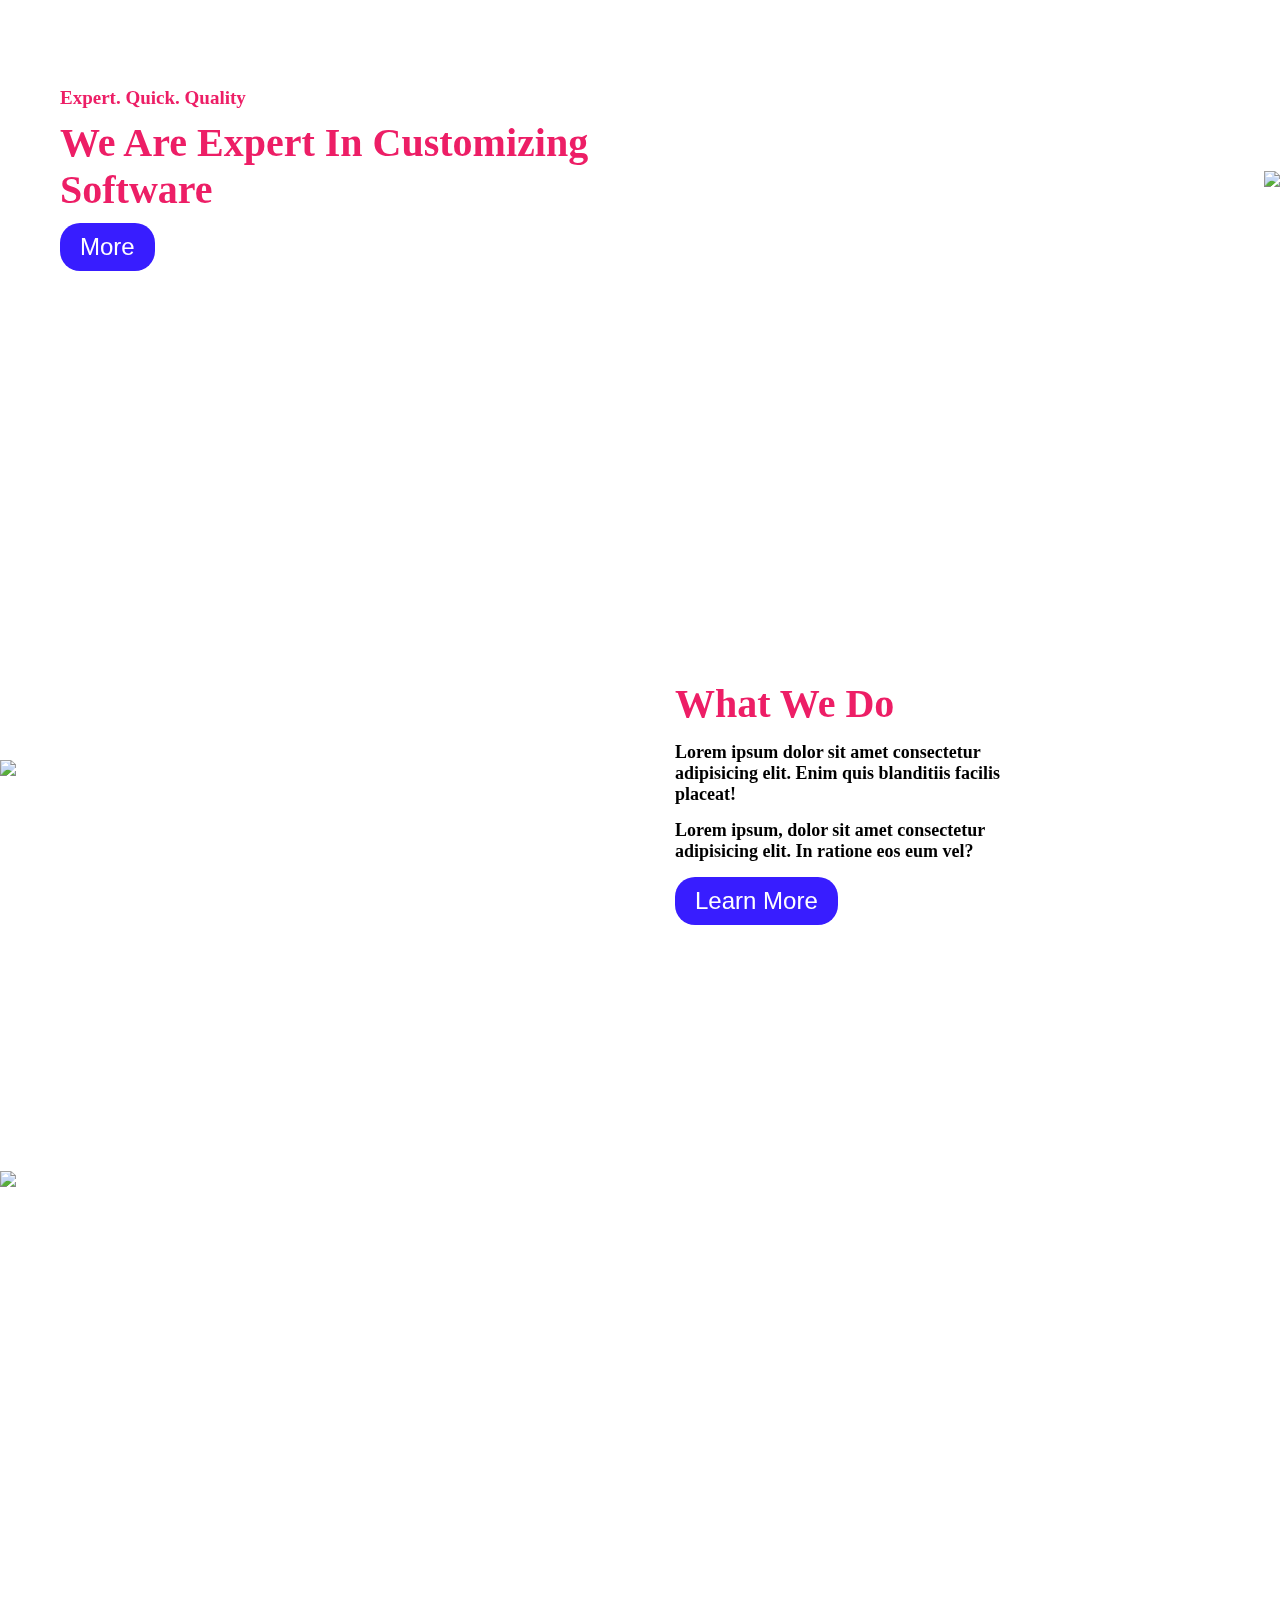
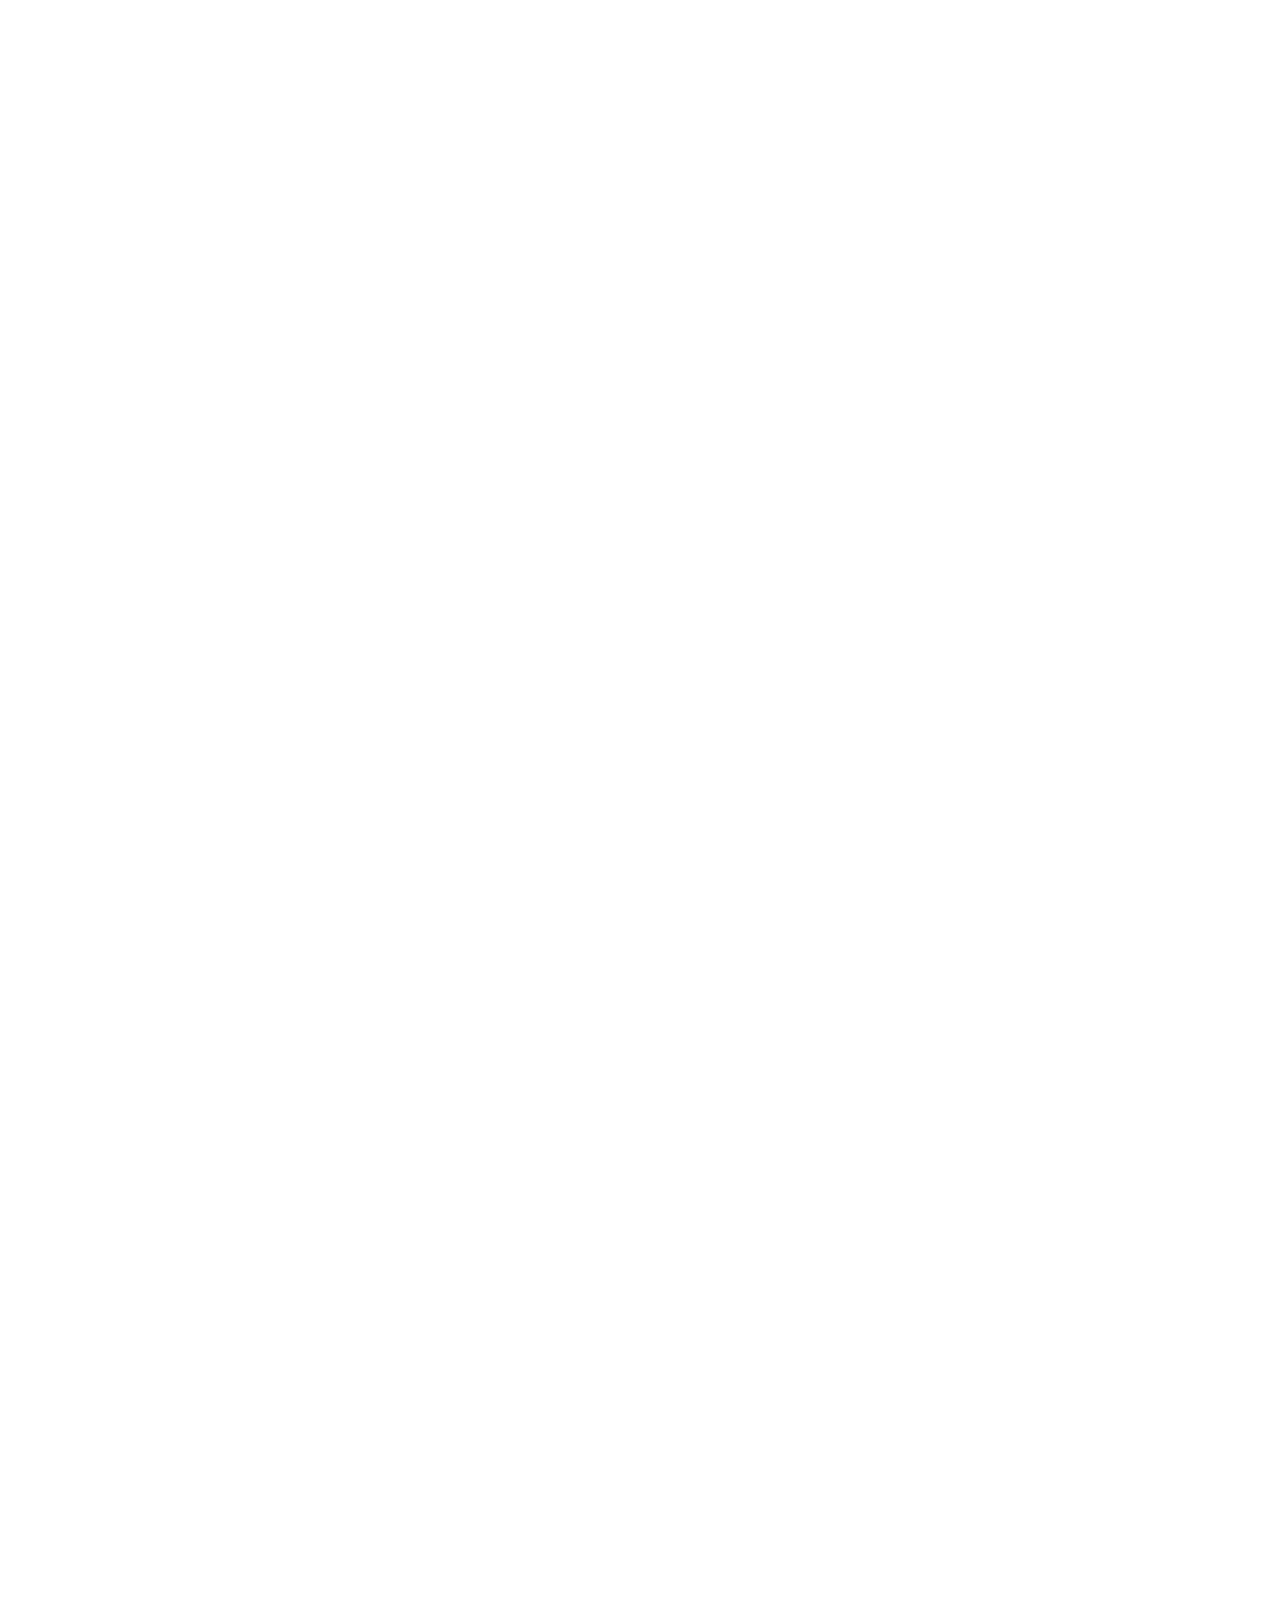
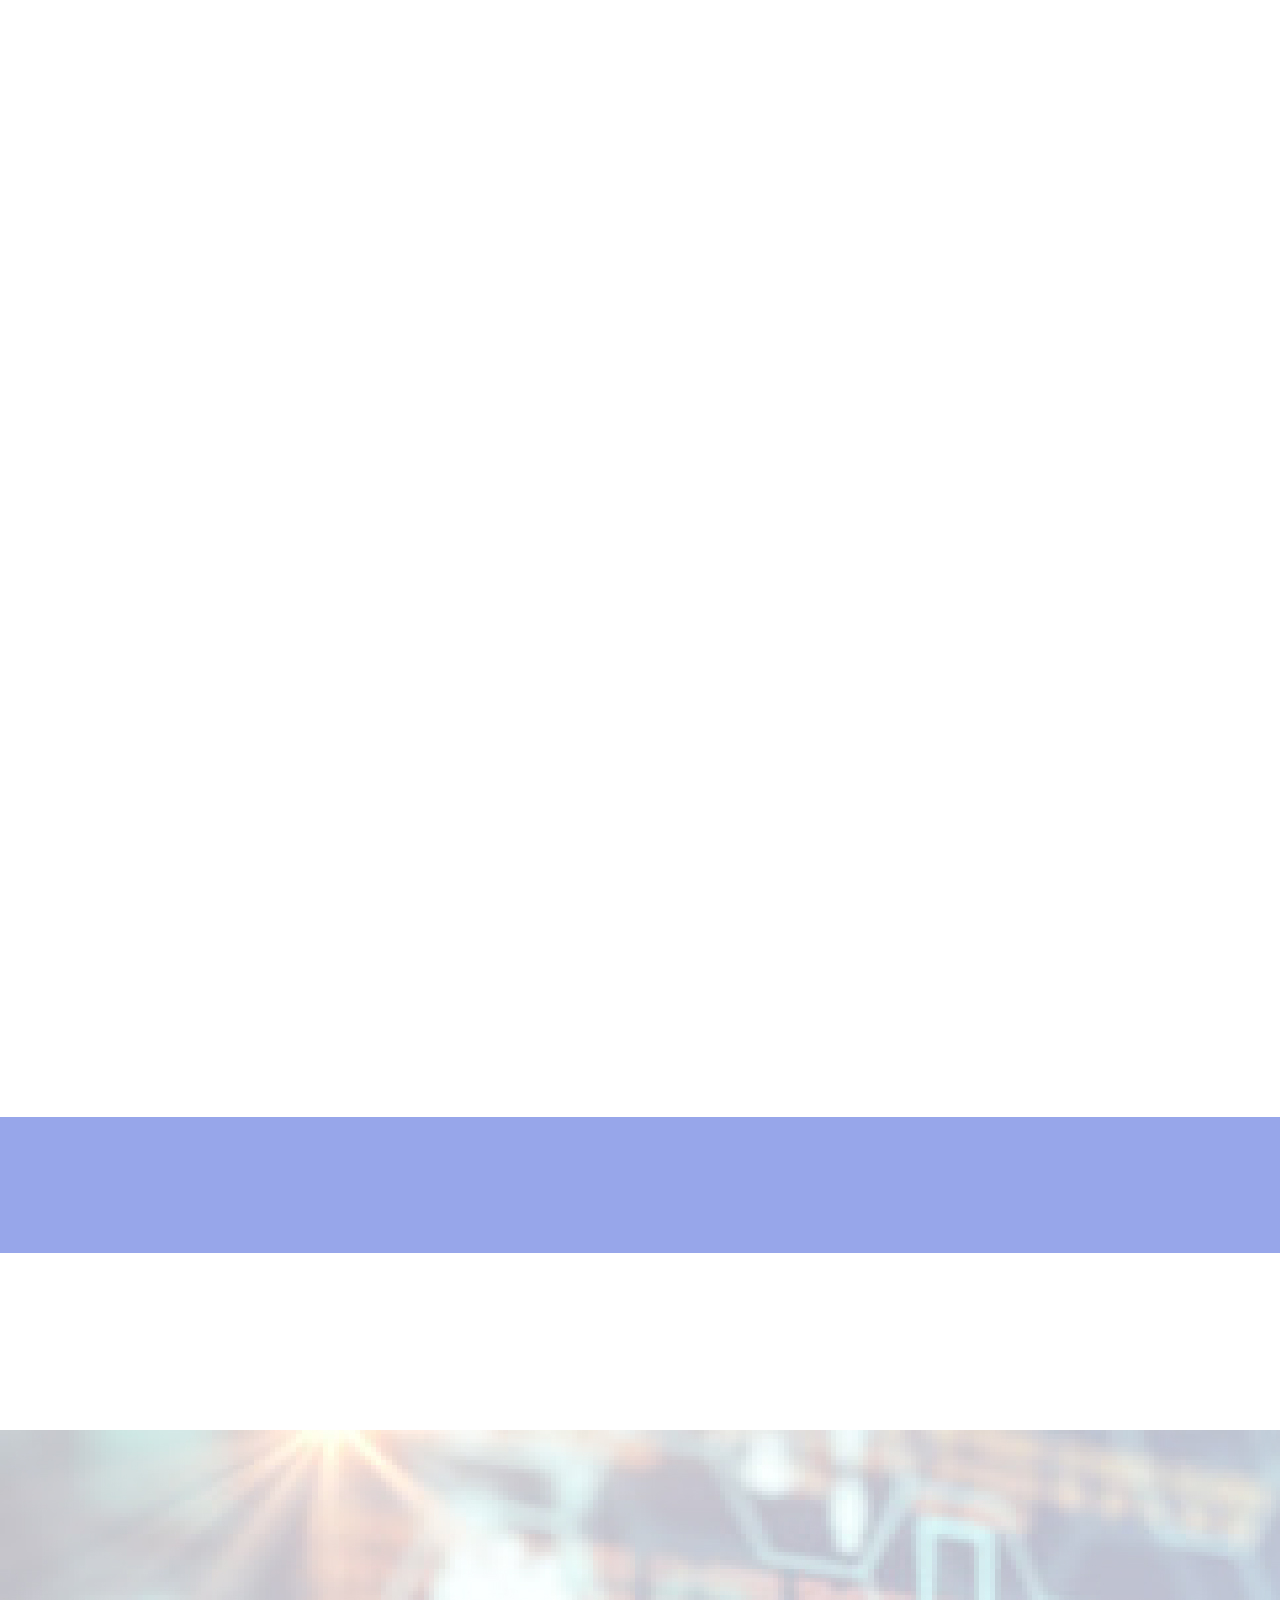
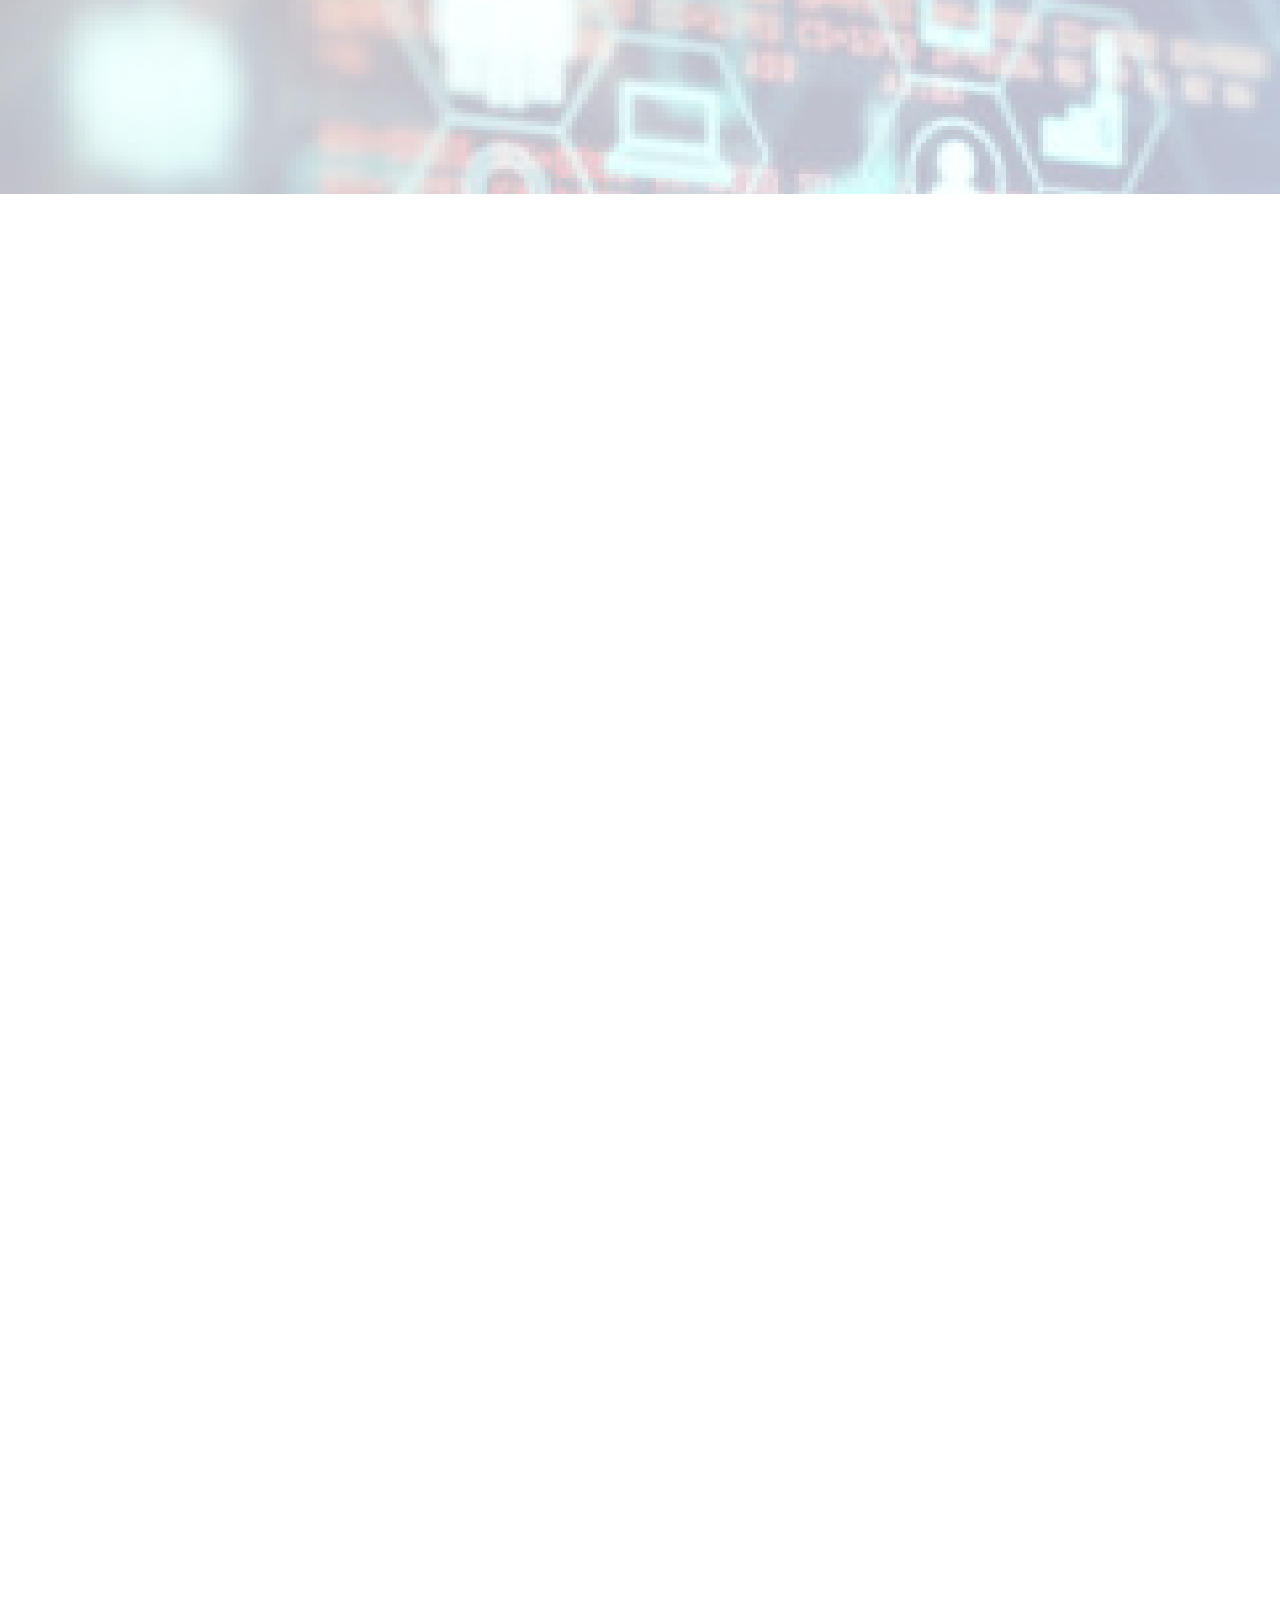
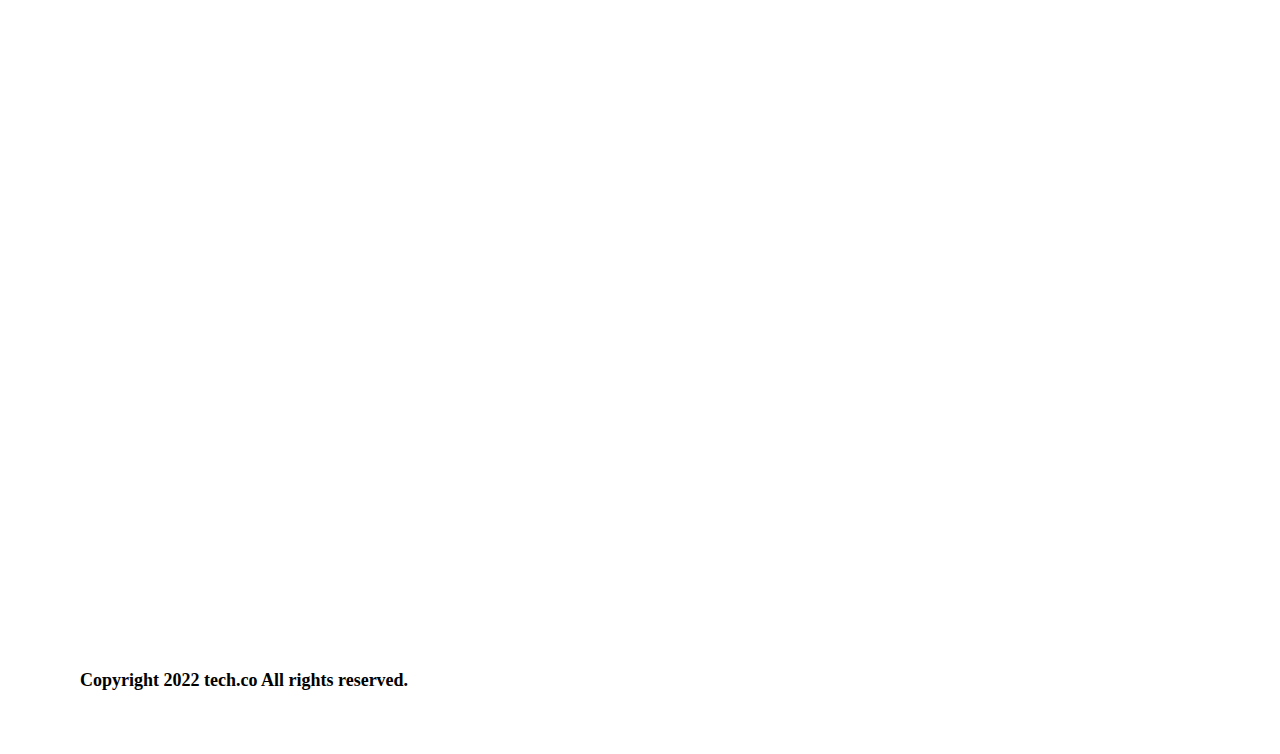
==== index.html @ 57401276 "new commit" ====
<!DOCTYPE html>
<html lang="en">
<head>
    <meta charset="UTF-8">
    <meta http-equiv="X-UA-Compatible" content="IE=edge">
    <meta name="viewport" content="width=device-width, initial-scale=1.0">
    <title>Home</title>
    <script src="https://kit.fontawesome.com/9cfa251def.js" crossorigin="anonymous"></script>
    <link rel="stylesheet" href="https://unpkg.com/aos@next/dist/aos.css" />
    <script src="asset/script.js"></script>
    <link rel="stylesheet" href="asset/style.css">
</head>
<body>
    <main>
        <div class="banner">
            <nav>
                <div class="nav-bar" onclick="openNav()">
                    <i class="fa-solid fa-bars"></i>
                </div>
                <div class="logo" data-aos="fade-right">
                    Tech.co
                </div>
                <ul data-aos="fade-left">
                    <li class="hvr-shutter-in-horizontal "><a href="#">About</a></li>
                    <li class="hvr-shutter-in-horizontal "><a href="#">Services</a></li>
                    <li class="hvr-shutter-in-horizontal "><a href="#">Portfolio</a></li>
                    <li class="hvr-shutter-in-horizontal "><a href="#">Members</a></li>
                    <li class="hvr-shutter-in-horizontal "><a href="#">Resources</a></li>
                    <li class="hvr-shutter-in-horizontal "><a href="#">Carrier</a></li>
                    <li class="hvr-shutter-in-horizontal "><a href="#">Get connected</a></li>
                </ul>

                <div id="myNav" class="overlay">
                    <a href="javascript:void(0)" class="closebtn" onclick="closeNav()">&times;</a>
                    <div class="overlay-content">
                      <a href="#">About</a>
                      <a href="#">Services</a>
                      <a href="#">Portfolio</a>
                      <a href="#">Members</a>
                      <a href="#">Resources</a>
                      <a href="#">Carrier</a>
                      <a href="#">Get Connected</a>
                    </div>
                  </div>
            </nav>
            <div class="banner-content-container">
                <div class="banner-content" data-aos="fade-right">
                    <div class="banner-title">
                        Expert. Quick. Quality
                    </div>
                    <div class="b-head">
                        We Are Expert In Customizing Software
                    </div>
                    <div class="more-btn">
                        <a href="#">
                            <button>
                                More
                            </button>
                        </a>
                    </div>
                </div>
                <div class="banner-img">
                    <img src="asset/photofile/pc@3x.png">
                </div>
            </div>
        </div>
    </main>
    <section>
        <div class="what-container">
            <div class="dot">
                <img src="asset/photofile/dot@3x.png" >
            </div>
            <div class="what-content-container">
                <div class="what-img">
                    <img src="./asset/photofile/what-sec-illust@3x.png" data-aos="fade-right">
                </div>
                <div class="what-content" data-aos="fade-left">
                    <h2>What We Do</h2>
                    <p>Lorem ipsum dolor sit amet consectetur adipisicing elit. Enim quis blanditiis facilis placeat!</p>
                    <p>Lorem ipsum, dolor sit amet consectetur adipisicing elit. In ratione eos eum vel?</p>
                    <div class="more-btn">
                        <button>
                            Learn More
                        </button>
                    </div>
                </div>
            </div>
        </div>
    </section>
    <div class="project-ex" data-aos="fade-up">
        Project execution by experienced <span>product builders.</span>
    </div>

    <div class="service-container">
        <div class="blue-de">
            <img src="asset/photofile/service-cover@3x.png">
        </div>
       <div class="service-flexbox">
        <div class="service-content" data-aos="fade-left">
            <div class="ser-head">
                STAFF AGUMENTAION
            </div>
            <P>Lorem ipsum dolor, sit amet consectetur adipisicing elit. Ullam in iste modi repudiandae!
            </P>
            <P>Lorem ipsum dolor sit amet consectetur adipisicing elit. Neque repellendus numquam, quis officia amet sed.
            </P>
            <p>Lorem ipsum dolor sit, amet consectetur adipisicing elit. Voluptatibus tempora enim voluptas earum, dolores accusamus.</p>
            <div class="more-btn service-btn">
                <button>More</button>
            </div>
        </div>
       </div>
       <div class="service-flexbox service-flexstart">
        <div class="service-content" data-aos="fade-right">
            <div class="ser-head">
                MOBILE APP DEVELOPMENT
            </div>
            <P>Lorem ipsum dolor, sit amet consectetur adipisicing elit. Ullam in iste modi repudiandae!
            </P>
            <P>Lorem ipsum dolor sit amet consectetur adipisicing elit. Neque repellendus numquam, quis officia amet sed.
            </P>
            <p>Lorem ipsum dolor sit, amet consectetur adipisicing elit. Voluptatibus tempora enim voluptas earum, dolores accusamus.</p>
            <div class="more-btn service-btn">
                <button>More</button>
            </div>
        </div>
       </div>
       <div class="service-flexbox service-3">
        <div class="service-content" data-aos="fade-left">
            <div class="ser-head">
                WEB DEVELOPMENT
            </div>
            <P>Lorem ipsum dolor, sit amet consectetur adipisicing elit. Ullam in iste modi repudiandae!
            </P>
            <P>Lorem ipsum dolor sit amet consectetur adipisicing elit. Neque repellendus numquam, quis officia amet sed.
            </P>
            <p>Lorem ipsum dolor sit, amet consectetur adipisicing elit. Voluptatibus tempora enim voluptas earum, dolores accusamus.</p>
            <div class="more-btn service-btn">
                <button>More</button>
            </div>
        </div>
       </div>
       <div class="service-flexbox service-flexstart">
        <div class="service-content" data-aos="fade-right">
            <div class="ser-head">
                CUSTOM DEVELOPMENT
            </div>
            <P>Lorem ipsum dolor, sit amet consectetur adipisicing elit. Ullam in iste modi repudiandae!
            </P>
            <P>Lorem ipsum dolor sit amet consectetur adipisicing elit. Neque repellendus numquam, quis officia amet sed.
            </P>
            <p>Lorem ipsum dolor sit, amet consectetur adipisicing elit. Voluptatibus tempora enim voluptas earum, dolores accusamus.</p>
            <div class="more-btn service-btn">
                <button>More</button>
            </div>
        </div>
       </div>
       <div class="service-flexbox service-5">
        <div class="service-content" data-aos="fade-left">
            <div class="ser-head">
                BLOCKCHAIN/NFT DEVELOPMENT
            </div>
            <P>Lorem ipsum dolor, sit amet consectetur adipisicing elit. Ullam in iste modi repudiandae!
            </P>
            <P>Lorem ipsum dolor sit amet consectetur adipisicing elit. Neque repellendus numquam, quis officia amet sed.
            </P>
            <p>Lorem ipsum dolor sit, amet consectetur adipisicing elit. Voluptatibus tempora enim voluptas earum, dolores accusamus.</p>
            <div class="more-btn service-btn">
                <button>More</button>
            </div>
        </div>
       </div>
    </div>

    <div class="digital-sec-container">
        <div class="digital-header" data-aos="fade-up">
            We create digital soultions that are <span>seen & heard</span>
        </div>
        <div class="achievment">
            <div class="achie-txt" data-aos="fade-right">
                <span>100+</span> HAPPY CLIENTS
            </div>
            <div class="achie-txt" data-aos="fade-up">
                <span>300+</span> PROJECTS COMPLETED
            </div>
            <div class="achie-txt" data-aos="fade-left">
                <span>6+</span> YEARS OF MEETING CLIENT'S NEEDS
            </div>
        </div>
        <div class="company-logo" data-aos="fade-up">
            <div class="c-logo logo1">
                <img src="asset/photofile/logo1.svg" alt="">
            </div>
            <div class="c-logo logo-2">
                <img src="asset/photofile/logo2.svg" alt="">
            </div>
            <div class="c-logo logo3">
                <img src="asset/photofile/logo3.svg" alt="">
            </div>
        </div>
    </div>
    <div class="about-container">
        <div class="about-content" data-aos="fade-right">
            <h2>About</h2>
            <p>Lorem ipsum dolor sit amet consectetur adipisicing elit. Odio sapiente fugiat aspernatur corporis exercitationem rerum suscipit, magnam perferendis culpa laudantium?
            </p>
            <p>Lorem ipsum dolor sit amet consectetur adipisicing elit. A exercitationem repellat sapiente reiciendis velit et cupiditate ab sint consequuntur esse?
            </p>
            <div class="more-btn">
                <a href="#">
                    <button>More</button>
                </a>
            </div>
        </div>
        <div class="about-img">
            <img src="asset/photofile/about-illustration@3x.png" data-aos="fade-left">
        </div>
    </div>
    <div class="connect-container">
        <div class="connect-form" data-aos="zoom-out-left">
            <div class="connect-head">
                Connect With Us
            </div>
            <div class="connect-input-ctrl">
                <div class="flex-input input-ctrl">
                    <input type="text" placeholder="First Name">
                    <input type="text" placeholder="Last Name">
                </div>
                <div class="flex-input input-ctrl">
                    <input type="text" placeholder="Address">
                    <input type="number" placeholder="Phone" >
                </div>
                <div class="email input-ctrl">
                    <input type="text" placeholder="Email">
                </div>
                <div class="input-ctrl">
                    <textarea  rows="10" placeholder="Message"></textarea>
                </div>
                <div class="terms-box">
                    <input type="checkbox"> <p>I accept <span>Terms of use</span></p>
                </div>
                <div class="send-btn">
                    <a href="#">
                        <button>Send Message</button>
                    </a>
                </div>
            </div>
        </div>
    </div>

    <div class="contact-container">
        <div class="contact-card-container">
            <div class="contact-card" data-aos="fade-right">
                <div class="contact-icon">
                    <img src="asset/photofile/location.png" >
                </div>
                <div class="contact-info">
                    <li>USA Office</li>
                    <li>127,Double street Dublin</li>
                    <li>United Kingdom</li>
                </div>
            </div>
            <div class="contact-card" data-aos="fade-up">
                <div class="contact-icon">
                    <img src="asset/photofile/telephone.png" >
                </div>
                <div class="contact-info">
                    <li>Telephone</li>
                    <li>P: (123) 555 8888</li>
                    <li>P: (123) 555 8888</li>
                </div>
            </div>
            <div class="contact-card" data-aos="fade-left">
                <div class="contact-icon">
                    <img src="asset/photofile/mail.png" >
                </div>
                <div class="contact-info">
                    <li>Mail Us</li>
                    <li>E:support@test.com</li>
                    <li>E:info@test.com</li>
                </div>
            </div>
        </div>
    </div>

    <footer>
        <div class="footer-container" data-aos="fade-up-right">
            <div class="footer-row">
                <li class="f-head">Company</li>
                <li><a href="#">About us</a></li>
                <li><a href="#">What We Do</a></li>
                <li><a href="#">Playbook</a></li>
                <li><a href="#">Contact</a></li>
            </div>
            <div class="footer-row">
                <li class="f-head">Services</li>
                <li><a href="#">Digital Transformation</a></li>
                <li><a href="#">Artificial Intelligence</a></li>
                <li><a href="#">Startup</a></li>
                <li><a href="#">Health Care</a></li>
                <li><a href="#">Ed Tech</a></li>
            </div>
            <div class="footer-row">
                <li class="f-head">Careers</li>
                <li><a href="#">Careers at Tech.co</a></li>
                <li><a href="#">Internship</a></li>
                <li><a href="#">Opensource</a></li>
            </div>
        </div>
        <div class="copywright">
            Copyright 2022 tech.co All rights reserved.
        </div>
    </footer>

    <!-- script for animation -->
    <script src="https://unpkg.com/aos@next/dist/aos.js"></script>
    <script>
      AOS.init({
        duration:1500,
      });
    </script>
</body>
</html>
---- asset/style.css ----
*{
    margin: 0;
    padding: 0;
    text-decoration: none;
    list-style: none;
    box-sizing: border-box;
}
html,body{
    font-size: 62.5%;
    overflow-x: hidden;
}
@font-face {
    font-family: ebrima;
    src: url(ebrima.ttf);
}

body{
    background-image: url(./photofile/body.png);
    background-size: cover;
    background-repeat: no-repeat;
}
.banner{
    background-image: url(./photofile/banner@3x.png);
    background-size: 100% 100%;
    background-repeat: none;
    height: 65rem;
}
.logo{
    font-size: 4rem;
    font-family: ebrima;
    font-weight: bold;
    color: white;
}
nav{
    display: flex;
    justify-content: space-between;
    align-items: center;
    padding: 2rem 6rem;
}
.nav-bar i{
    font-size: 3.2rem;
    color: white;
    cursor: pointer;
}
.nav-bar{
    display: none;
}
nav ul{
    display: flex;
    gap: 5rem;
}
nav > ul > li > a{
    font-size: 1.4rem;
    color: white;
    font-family: ebrima;
    padding: .5rem .7rem;
    border-radius: .2rem;
    box-shadow: inset 0 0 0 0 #ED1E66;
    margin: 0 -.25rem;
    transition: color .3s ease-in-out, box-shadow .3s ease-in-out;
}

nav > ul > li > a:hover{
    box-shadow: inset 100px 0 0 0 #ED1E66;
}

/* responsive nav */
.overlay {
    height: 100%;
    width: 0;
    position: fixed;
    z-index: 100;
    top: 0;
    left: 0;
    background-color: rgb(0,0,0);
    background-color: rgba(0,0,0, 0.9);
    overflow-x: hidden;
    transition: 0.5s;
    font-family: ebrima;
  }
  .overlay-content {
    position: relative;
    top: 20%;
    width: 100%;
    text-align: center;
    margin-top: 30px;
  }
  .overlay a {
    padding: 15px;
    text-decoration: none;
    font-size: 3.6rem;
    color: #818181;
    display: block;
    transition: 0.3s;
  }

  .overlay a:hover, .overlay a:focus {
    color: #ED1E66;
  }

  .overlay .closebtn {
    position: absolute;
    top: 2rem;
    right: 4.5rem;
    font-size: 6rem;
  }

.banner-content-container{
    display: flex;
    justify-content: space-between;
    align-items: center;
}
.banner-img img{
    height: 53rem;
}
.banner-content{
    display: flex;
    flex-direction: column;
    font-family: ebrima;
    padding: 0 6rem;
}
.banner-title{
    font-size: 1.9rem;
    color: #ED1E66;
    font-weight: bold;
}
.b-head{
    font-size: 4rem;
    color: #ED1E66;
    font-weight: bolder;
    margin: 1rem 0;
    max-width: 90%;
}
.more-btn button{
    font-size: 2.4rem;
    background-color: #381DFF;
    color: white;
    border: none;
    outline: none;
    padding: 1rem 2rem;
    border-radius: 2rem;
    cursor: pointer;
}
.more-btn button:hover{
    background-color: #ED1E66;
    transition: .3s;
}
/*
what-we do section starts here */

.what-container{
    background: url(./photofile/wh-we-do-cover@3x.png) no-repeat;
    background-size: cover;
    margin-top: 1rem;
    position: relative;
}
.what-content-container{
    display: flex;
    align-items: center;
    justify-content: space-around;
    padding: 2rem;
}
.what-img img{
    height: 55rem;
}
.what-content > h2{
    font-size: 4rem;
    color: #ED1E66;
    font-family: ebrima;
    width: fit-content;
}
.what-content p{
    font-size: 1.8rem;
    color: black;
    font-weight: bold;
    font-family: ebrima;
    margin: 1.5rem 0;
}
.learn-btn button{
    background-color: #381DFF;
    outline: none;
    border: none;
    font-size: 2.4rem;
    font-family: ebrima;
    color: white;
    cursor: pointer;
    border-radius: 2rem;
    padding: 1rem 2rem;
}
.what-content{
    max-width: 30%;
    z-index: 1;
}
.dot img{
    position: absolute;
    height: 60rem;
    top: 10rem;
}
.project-ex{
    text-align: center;
    font-family: ebrima;
    font-size: 4.6rem;
    font-weight: bolder;
    color: #381DFF;
    background-color: #e8dde2;
    max-width: 70%;
    margin: 4rem auto;
    border-radius: 8rem;
    padding: 2rem 12rem;
}
.project-ex > span{
    color: #ED1E66;
}

/* services starts here */
.service-container{
    position: relative;
}
.service-flexbox{
    display: flex;
    justify-content: flex-end;
    align-items: center;
    height: 70rem;
    padding: 0 8rem;
}
.service-content{
    font-family: ebrima;
    max-width: 45%;
    padding: 2rem;
    z-index: 10;
}
.service-flexstart{
    justify-content: flex-start;
}
.service-3{
    max-height: 40rem;
}
.service-5{
    max-height: 30rem;
}
.ser-head{
    font-size: 2.4rem;
    font-weight: bolder;
}
.service-btn button{
    font-size: 1.8rem;
}
.service-content > p{
    font-size: 1.6rem;
    margin: 1rem 0;
    color: #A09292;
}
.blue-de img{
    height: 300rem;
}
.blue-de{
    position: absolute;
}


/* digital part starts here */
.digital-sec-container{
    margin-top: 20rem;
    background: url(./photofile/digital-sol-part-cover@3x.png);
    font-family: ebrima;
    padding-bottom: 5rem;
}
.digital-header{
    font-size: 4.6rem;
    text-align: center;
    color: #ED1E66;
    font-weight: bolder;
    max-width: 50%;
    margin: auto;
}
.digital-header span{
    color: #381DFF;
}
.achievment{
    display: flex;
    justify-content: space-around;
    background-color: #97a6ea;
    padding: 2rem;
    margin: 4rem 0;
}
.achie-txt{
    font-size: 2.7rem;
    text-align: center;
    font-weight: bolder;
    display: flex;
    align-items: center;
    flex-direction: column;
    max-width: 50%;
}
.achie-txt span{
    font-size: 5.7rem;
    font-weight: bolder;
}
.logo1 img{
    height: 6rem;
}
.logo3 img{
    height: 8rem;
}
.company-logo{
    display: flex;
    justify-content: space-around;
    padding: 4rem 0;
}
.logo-2 img{
    height: 14rem;
}
.logo1,.logo3{
    align-self: flex-end;
}

/* about-container starts here */
.about-container{
    display: flex;
    align-items: center;
    background:url(./photofile/about-cover@3x-100.jpg);
    justify-content: space-between;
    padding: 6rem 0;
}
.about-img img{
    max-height: 60rem;
}
.about-content{
    font-family: ebrima;
    padding: 2rem  6rem;
}
.about-content h2{
    font-size: 4.9rem;
    font-weight: bolder;
}
.about-content p{
    font-size: 1.6rem;
    margin: 1.5rem 0;
    font-weight: bold;
}


/* connnect-container starts here */
.connect-container{
   background-image: url(./photofile/connect-cover_1@3x.png);
   background-repeat: no-repeat;
   background-size: 100% 100%;
   height:140rem;
   font-family: ebrima;
   display: flex;
   align-items: center;
   justify-content: center;
   margin-top: -4rem;
   position: relative;
}
.connect-form{
    display: flex;
    flex-direction: column;
    align-items: center;
    padding: 4rem;
    border-radius: 1rem;
    justify-content: center;
    background-color: white;
}
.connect-input-ctrl{
    display: flex;
    flex-direction: column;
    gap: 2rem;
    margin-top: 2rem;
}
.flex-input{
    display: flex;
    gap: 2rem;
}
.input-ctrl input,textarea{
    width: 100%;
}
.connect-head{
    font-size: 5.1rem;
    font-weight: bold;
}
.input-ctrl input,.input-ctrl textarea{
    outline: none;
    padding: 2rem;
    font-size: 2.8rem;
    border-radius: 4rem;
}
input[type=checkbox] {
    transform: scale(2);
}
.terms-box{
    display: flex;
    align-items: center;
    justify-content: center;
    font-size: 2.8rem;
    gap: 2rem;
}
.terms-box span{
    color: #381DFF;
}
.send-btn button{
    outline: none;
    border: none;
    background-color: #381DFF;
    color: white;
    font-size: 3.5rem;
    padding: 2rem;
    border-radius: 3rem;
    cursor: pointer;
}
.send-btn{
    width: fit-content;
    margin: auto;
}
.send-btn button:hover{
    background-color: #ED1E66;
    transition: .3s;
}


/* contact part starts here */
.contact-container{
    background-image: url(./photofile/contact-cover@3x.png);
    background-size: cover;
    background-repeat: no-repeat;
    height: 90rem;
    margin-top: -50rem;
}
.contact-card-container{
    display: flex;
    justify-content: center;
    gap: 4rem;
}
.contact-card{
    display: flex;
    font-family: ebrima;
    font-weight: bold;
    gap: 2rem;
    margin-top: 55rem;
}
.contact-info{
    display: flex;
    flex-direction: column;
    gap: 2rem;
    font-size: 1.6rem;
    font-weight: bold;
}
.contact-icon img{
    height: 4rem;
}

/* footer starts here */
footer{
    background: url(./photofile/footer@3x.png) no-repeat;
    height: 60rem;
    background-size: cover;
    margin-top: -20rem;
    font-family: ebrima;
}
.f-head{
    margin-bottom: 2rem;
    font-weight: bold;
}
footer li {
    margin: 1.5rem 0;
    font-size: 1.8rem;
    color: black;
}
footer li a{
    color: black;
}
footer li a:hover{
    color: #ED1E66;
    transition: .3s;
}
.footer-container{
    display: flex;
    gap: 20rem;
    padding-left: 8rem;
}
.footer-row{
    margin-top: 8rem;
}
.copywright{
    padding: 0 8rem;
    font-size: 1.8rem;
    margin-top: 20rem;
    font-weight: bold;
}



@media (max-width:768px){
    html{
        font-size: 30%;
    }
    .nav-bar{
        display: block;
    }
    nav ul{
        display: none;
    }
    .what-content{
        max-width: 100%;
    }
    .project-ex{
        max-width: 95%;
    }
    .about-img img{
        height: 50rem;
    }
}
@media (max-width:580px){
    .blue-de img{
        height: 200rem;
        opacity: .3;
    }
    .service-content{
        max-width: 100%;
    }
    .service-flexbox{
        height: 30rem;
    }
    .company-logo{
        display: grid;
        grid-template-columns: auto;
        gap: 5rem;
    }
    .about-container{
        flex-direction: column;
        padding: 4rem;
    }
    .about-content{
        max-width: 100%;
        padding: 0;
    }
    .footer-container{
        gap: 9rem;
    }
    .what-content-container{
        flex-direction: column;
        gap: 4rem;
        padding: 4rem;
    }
}
@media (min-width:769px) and (max-width:1024px){
    html{
        font-size: 40%;
    }
}
@media (min-width:769px) and (max-width:840px){
    .footer-container{
        gap: 8rem;
    }
}
@media (min-width:1025px) and (max-width:1200px){
    html{
        font-size: 50%;
    }
}
@media (min-width:1201px){
    html{
        font-size: 62.5%;
    }
}
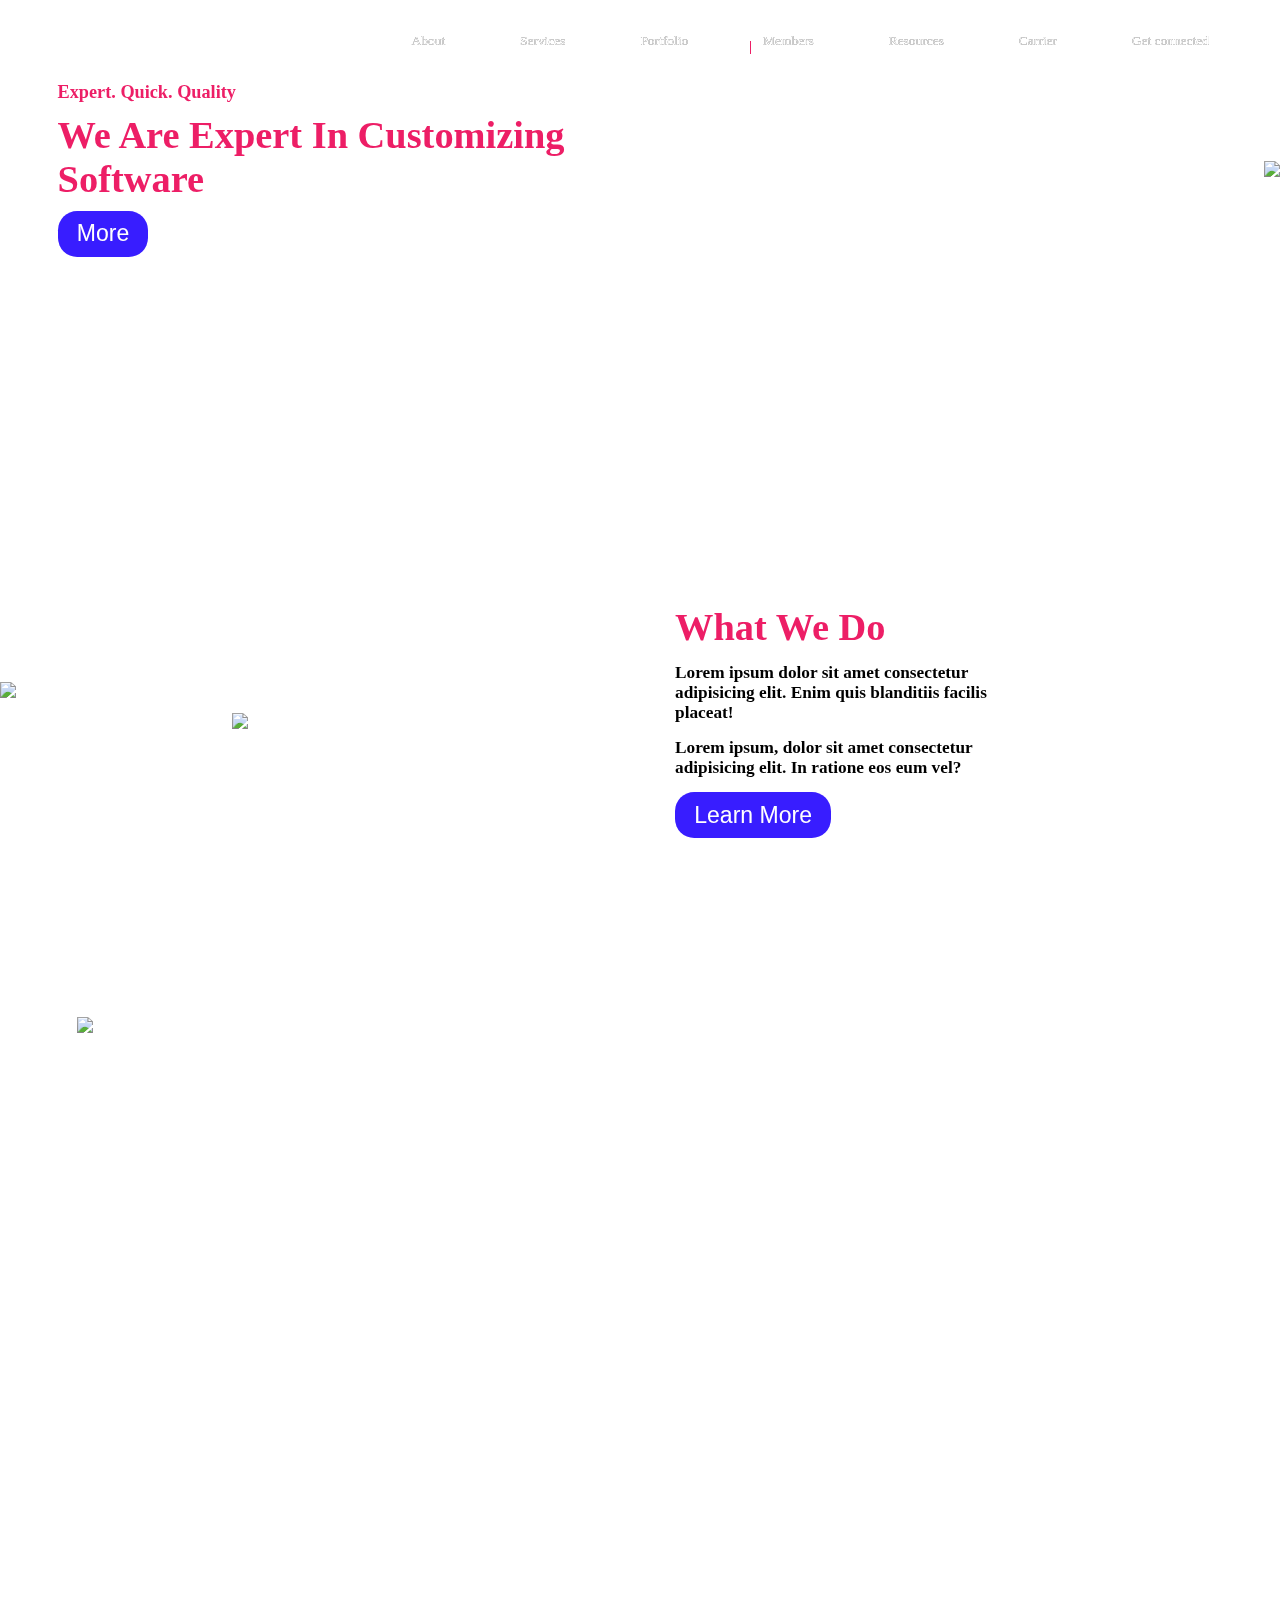
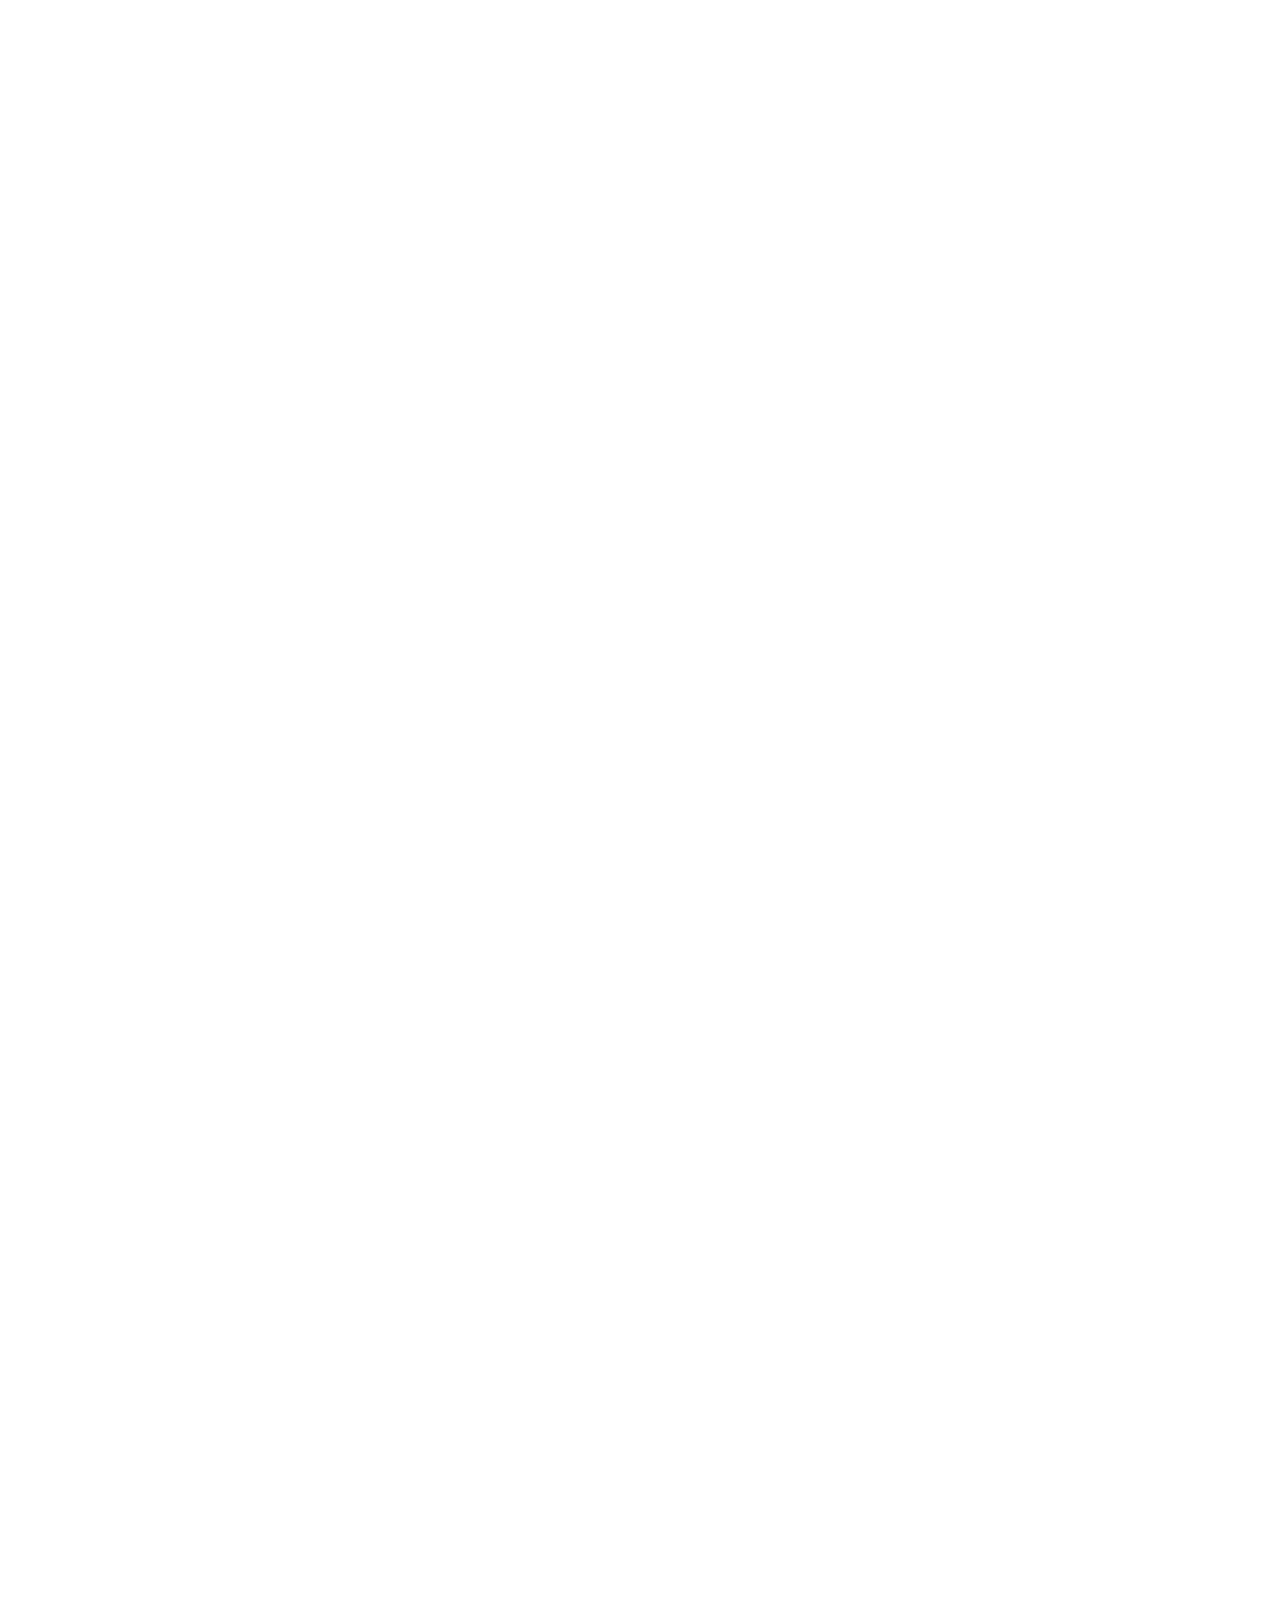
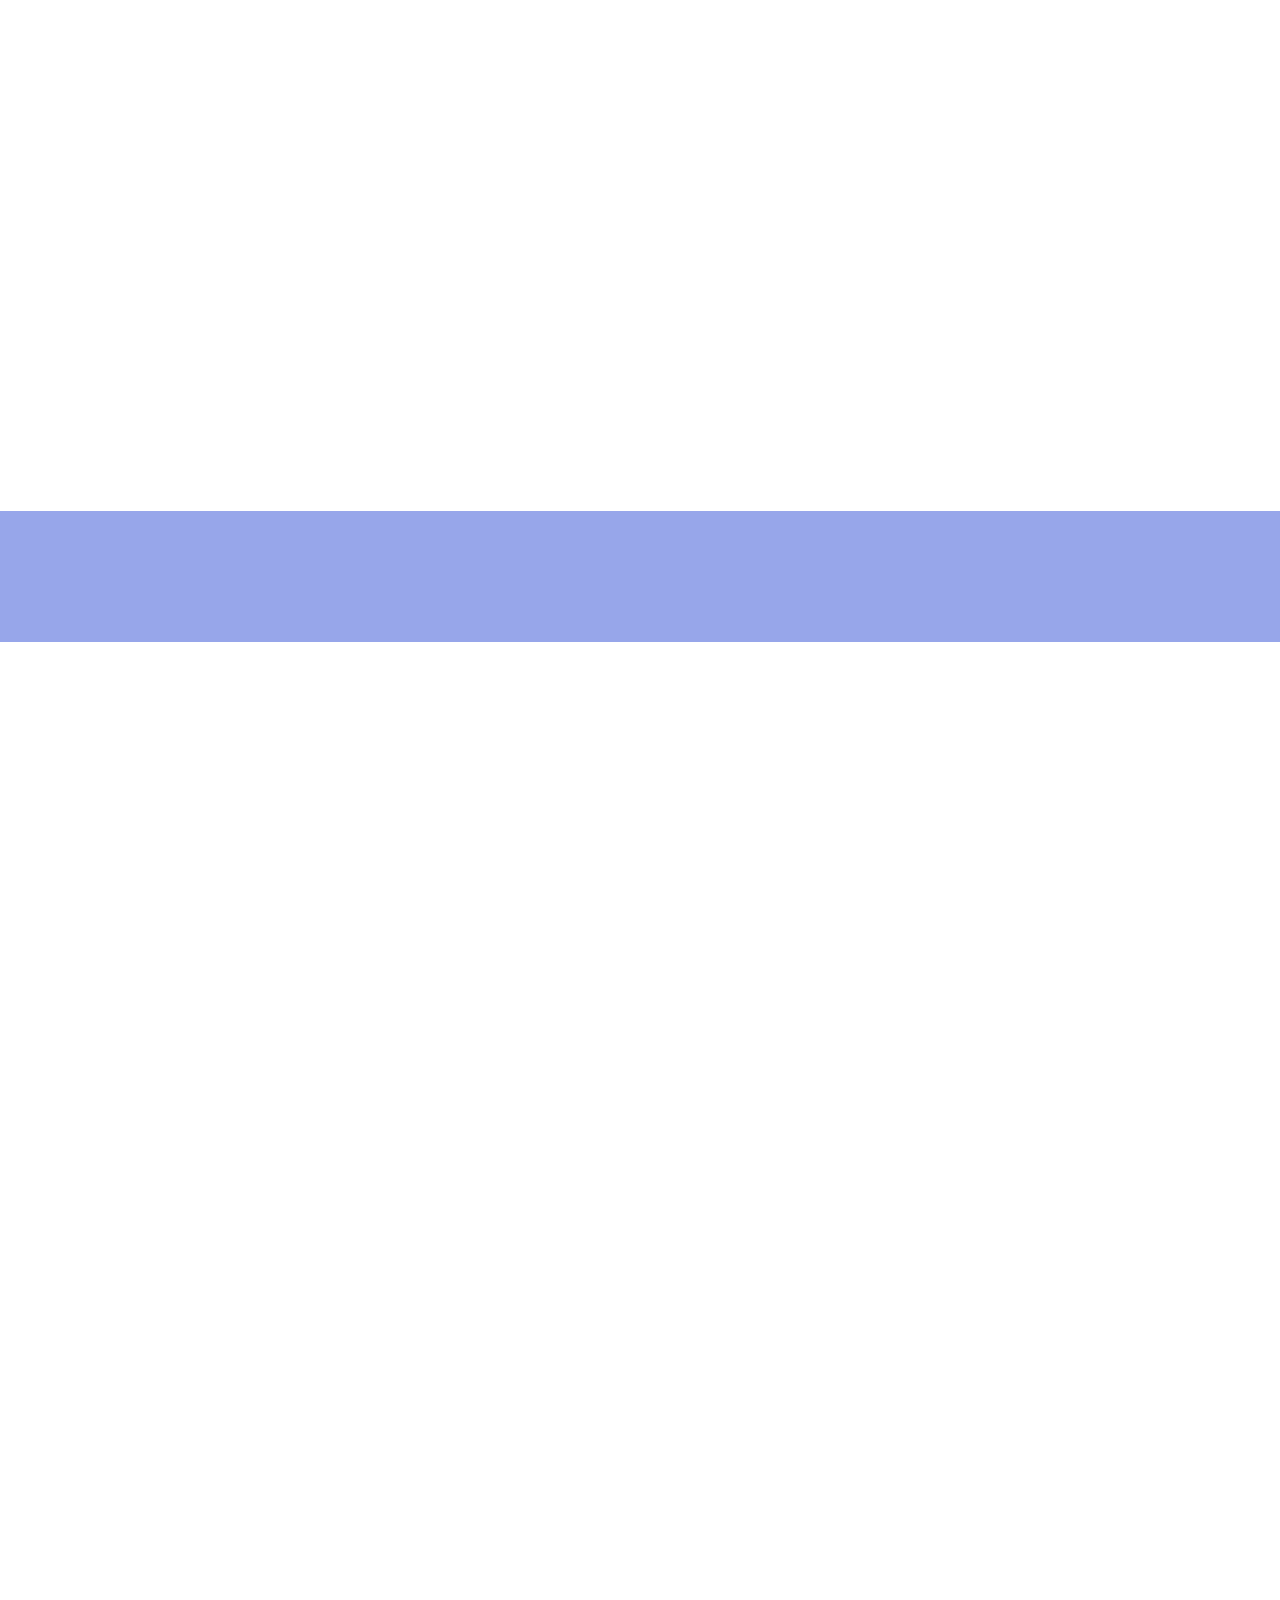
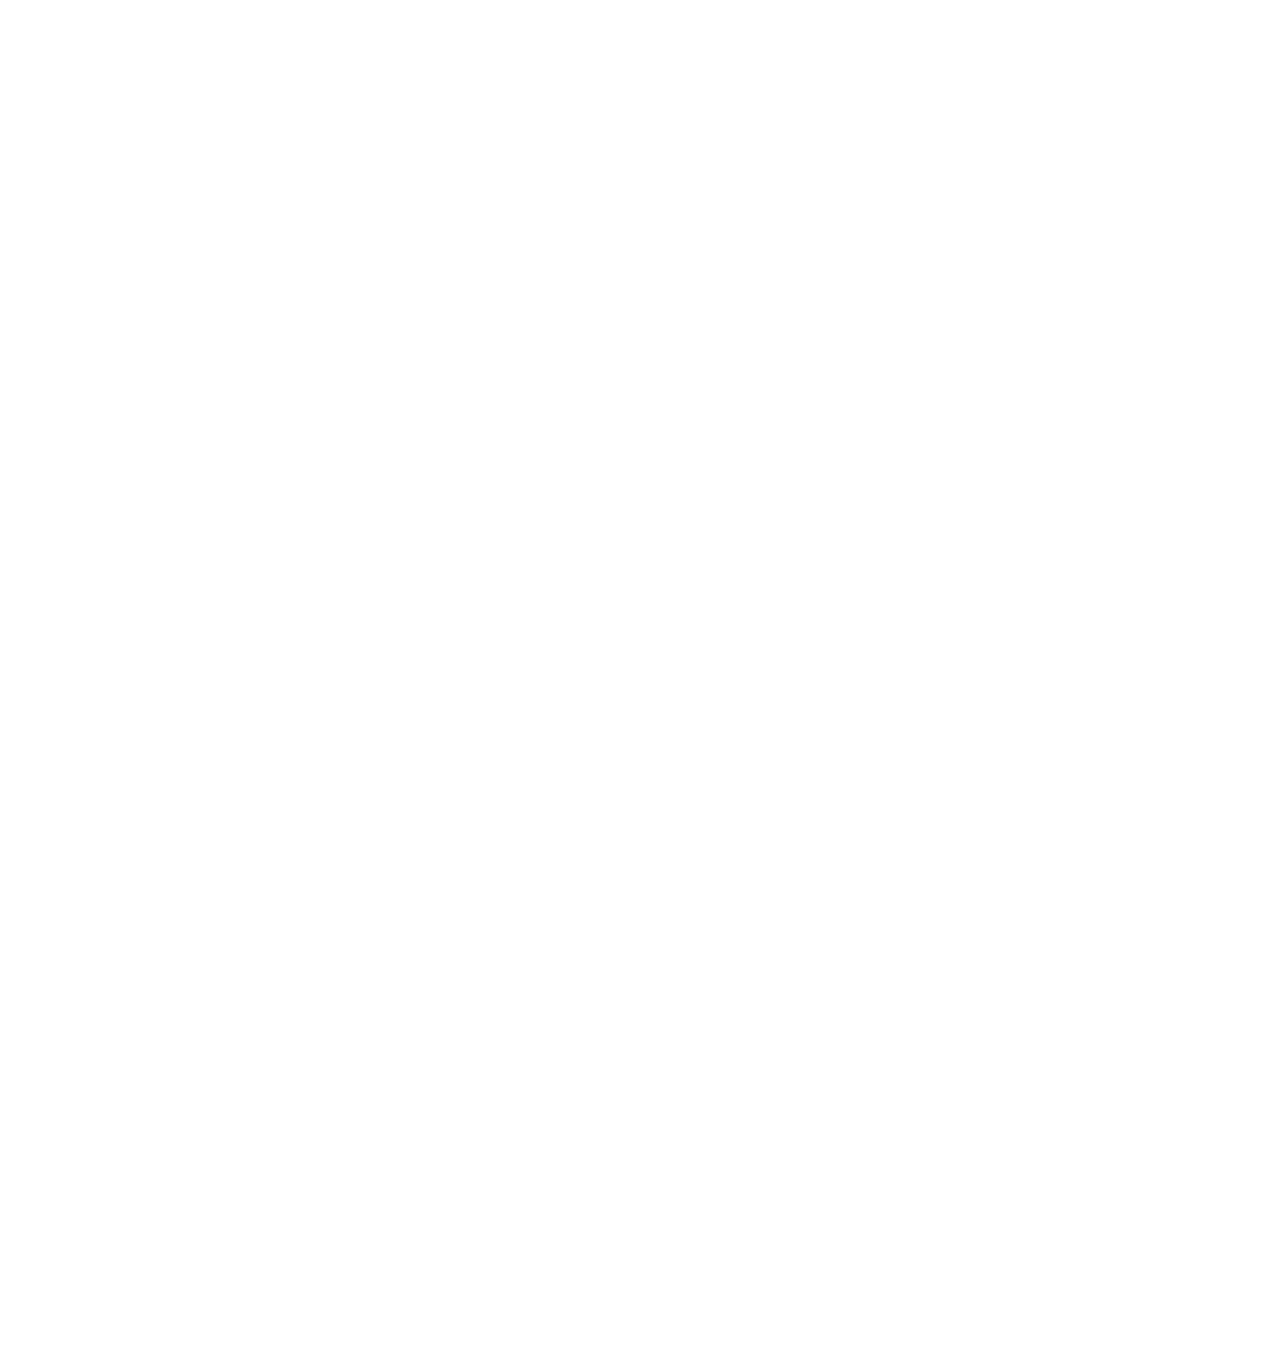
==== commit ebd324d4: "new commit" ====
--- a/index.html
+++ b/index.html
@@ -21,13 +21,13 @@
                     Tech.co
                 </div>
                 <ul data-aos="fade-left">
-                    <li class="hvr-shutter-in-horizontal "><a href="#">About</a></li>
-                    <li class="hvr-shutter-in-horizontal "><a href="#">Services</a></li>
-                    <li class="hvr-shutter-in-horizontal "><a href="#">Portfolio</a></li>
-                    <li class="hvr-shutter-in-horizontal "><a href="#">Members</a></li>
-                    <li class="hvr-shutter-in-horizontal "><a href="#">Resources</a></li>
-                    <li class="hvr-shutter-in-horizontal "><a href="#">Carrier</a></li>
-                    <li class="hvr-shutter-in-horizontal "><a href="#">Get connected</a></li>
+                    <li class="inverted-2"><a href="#">About</a></li>
+                    <li class="inverted-2"><a href="#">Services</a></li>
+                    <li class="inverted-2"><a href="#">Portfolio</a></li>
+                    <li class="inverted-2"><a href="#">Members</a></li>
+                    <li class="inverted-2"><a href="#">Resources</a></li>
+                    <li class="inverted-2"><a href="#">Carrier</a></li>
+                    <li class="inverted-2"><a href="#">Get connected</a></li>
                 </ul>
 
                 <div id="myNav" class="overlay">
@@ -110,7 +110,7 @@
             </div>
         </div>
        </div>
-       <div class="service-flexbox service-flexstart">
+       <div class="service-flexbox service-flexstart service-2">
         <div class="service-content" data-aos="fade-right">
             <div class="ser-head">
                 MOBILE APP DEVELOPMENT
@@ -283,7 +283,7 @@
         </div>
     </div>
 
-    <footer>
+    <footer data-aos="fade-up-right">
         <div class="footer-container" data-aos="fade-up-right">
             <div class="footer-row">
                 <li class="f-head">Company</li>
@@ -307,16 +307,16 @@
                 <li><a href="#">Opensource</a></li>
             </div>
         </div>
-        <div class="copywright">
-            Copyright 2022 tech.co All rights reserved.
-        </div>
+            <div class="copywright">
+                Copyright 2022 tech.co All rights reserved.
+            </div>
     </footer>
 
     <!-- script for animation -->
     <script src="https://unpkg.com/aos@next/dist/aos.js"></script>
     <script>
       AOS.init({
-        duration:1500,
+        duration:1000,
       });
     </script>
 </body>
--- a/asset/style.css
+++ b/asset/style.css
@@ -23,7 +23,7 @@
     background-image: url(./photofile/banner@3x.png);
     background-size: 100% 100%;
     background-repeat: none;
-    height: 65rem;
+    height: 60rem;
 }
 .logo{
     font-size: 4rem;
@@ -55,14 +55,29 @@
     font-family: ebrima;
     padding: .5rem .7rem;
     border-radius: .2rem;
-    box-shadow: inset 0 0 0 0 #ED1E66;
-    margin: 0 -.25rem;
-    transition: color .3s ease-in-out, box-shadow .3s ease-in-out;
-}
-
-nav > ul > li > a:hover{
-    box-shadow: inset 100px 0 0 0 #ED1E66;
-}
+
+}
+
+
+
+.inverted-2 {
+    background:
+      linear-gradient( 90deg, #000  50%, #fff 0),
+      linear-gradient(-90deg, #000  50%, #fff 0),
+      linear-gradient( 90deg, #0000 50%, #ED1E66 0),
+      linear-gradient(-90deg, #0000 50%, #ED1E66 0);
+    background-repeat: no-repeat;
+    background-size: 200% 51%;
+    background-position: top left, bottom right;
+    -webkit-background-clip: text, text, padding-box, padding-box;
+            background-clip: text, text, padding-box, padding-box;
+    transition: 0.8s;
+    padding: .5rem .7rem;
+  }
+
+  .inverted-2:hover {
+    background-position: top right, bottom left;
+  }
 
 /* responsive nav */
 .overlay {
@@ -111,7 +126,7 @@
     align-items: center;
 }
 .banner-img img{
-    height: 53rem;
+    height: 41rem;
 }
 .banner-content{
     display: flex;
@@ -220,7 +235,7 @@
     display: flex;
     justify-content: flex-end;
     align-items: center;
-    height: 70rem;
+    height: 60rem;
     padding: 0 8rem;
 }
 .service-content{
@@ -231,6 +246,9 @@
 }
 .service-flexstart{
     justify-content: flex-start;
+}
+.service-2{
+    max-height: 50rem;
 }
 .service-3{
     max-height: 40rem;
@@ -251,10 +269,12 @@
     color: #A09292;
 }
 .blue-de img{
-    height: 300rem;
+    height: 260rem;
 }
 .blue-de{
     position: absolute;
+    top: -6rem;
+    left: 8rem;
 }
 
 
@@ -323,7 +343,7 @@
     padding: 6rem 0;
 }
 .about-img img{
-    max-height: 60rem;
+    max-height: 50rem;
 }
 .about-content{
     font-family: ebrima;
@@ -345,12 +365,12 @@
    background-image: url(./photofile/connect-cover_1@3x.png);
    background-repeat: no-repeat;
    background-size: 100% 100%;
-   height:140rem;
+   height:100rem;
    font-family: ebrima;
    display: flex;
    align-items: center;
    justify-content: center;
-   margin-top: -4rem;
+   margin-top: -2rem;
    position: relative;
 }
 .connect-form{
@@ -376,13 +396,13 @@
     width: 100%;
 }
 .connect-head{
-    font-size: 5.1rem;
+    font-size: 4rem;
     font-weight: bold;
 }
 .input-ctrl input,.input-ctrl textarea{
     outline: none;
     padding: 2rem;
-    font-size: 2.8rem;
+    font-size: 1.4rem;
     border-radius: 4rem;
 }
 input[type=checkbox] {
@@ -392,7 +412,7 @@
     display: flex;
     align-items: center;
     justify-content: center;
-    font-size: 2.8rem;
+    font-size: 2.4rem;
     gap: 2rem;
 }
 .terms-box span{
@@ -403,7 +423,7 @@
     border: none;
     background-color: #381DFF;
     color: white;
-    font-size: 3.5rem;
+    font-size: 2.4rem;
     padding: 2rem;
     border-radius: 3rem;
     cursor: pointer;
@@ -456,6 +476,7 @@
     background-size: cover;
     margin-top: -20rem;
     font-family: ebrima;
+    padding: 0 8rem;
 }
 .f-head{
     margin-bottom: 2rem;
@@ -475,19 +496,18 @@
 }
 .footer-container{
     display: flex;
-    gap: 20rem;
-    padding-left: 8rem;
+    justify-content: space-between;
+    width: 60%;
 }
 .footer-row{
     margin-top: 8rem;
 }
 .copywright{
-    padding: 0 8rem;
     font-size: 1.8rem;
     margin-top: 20rem;
-    font-weight: bold;
-}
-
+    width: fit-content;
+    font-weight: bold;
+}
 
 
 @media (max-width:768px){
@@ -508,6 +528,12 @@
     }
     .about-img img{
         height: 50rem;
+    }
+    .banner-img img{
+        height: 45rem;
+    }
+    .banner{
+        height: 60rem;
     }
 }
 @media (max-width:580px){
@@ -534,14 +560,28 @@
         max-width: 100%;
         padding: 0;
     }
-    .footer-container{
-        gap: 9rem;
-    }
     .what-content-container{
         flex-direction: column;
         gap: 4rem;
         padding: 4rem;
     }
+    .banner-img img{
+        height: 35rem;
+    }
+}
+@media(max-width:468px){
+    html{
+        font-size: 20%;
+    }
+    .banner-img img{
+        height: 25rem;
+    }
+    .banner{
+        height: 50rem;
+    }
+    .banner-content-container{
+        padding: 6rem 0;
+    }
 }
 @media (min-width:769px) and (max-width:1024px){
     html{
@@ -549,8 +589,13 @@
     }
 }
 @media (min-width:769px) and (max-width:840px){
-    .footer-container{
-        gap: 8rem;
+    .banner-img img{
+        height: 45rem;
+    }
+}
+@media (min-width:841px) and (max-width:1200px){
+    .banner-img img{
+        height: 45rem;
     }
 }
 @media (min-width:1025px) and (max-width:1200px){
@@ -560,6 +605,39 @@
 }
 @media (min-width:1201px){
     html{
-        font-size: 62.5%;
+        font-size: 60%;
+    }
+    .service-content{
+        max-width: 40%;
+    }
+}
+@media (min-width:1500px){
+    html{
+        font-size: 70%;
+    }
+}
+@media(min-width:2400px){
+    html{
+        font-size: 100%;
+    }
+}
+@media(min-width:3000px){
+    html{
+        font-size: 120%;
+    }
+}
+@media (min-width:3500px){
+    html{
+        font-size: 250%;
+    }
+}
+@media(min-width:3700px){
+    html{
+        font-size: 220%;
+    }
+}
+@media (min-width:4700px){
+    html{
+        font-size: 250%;
     }
 }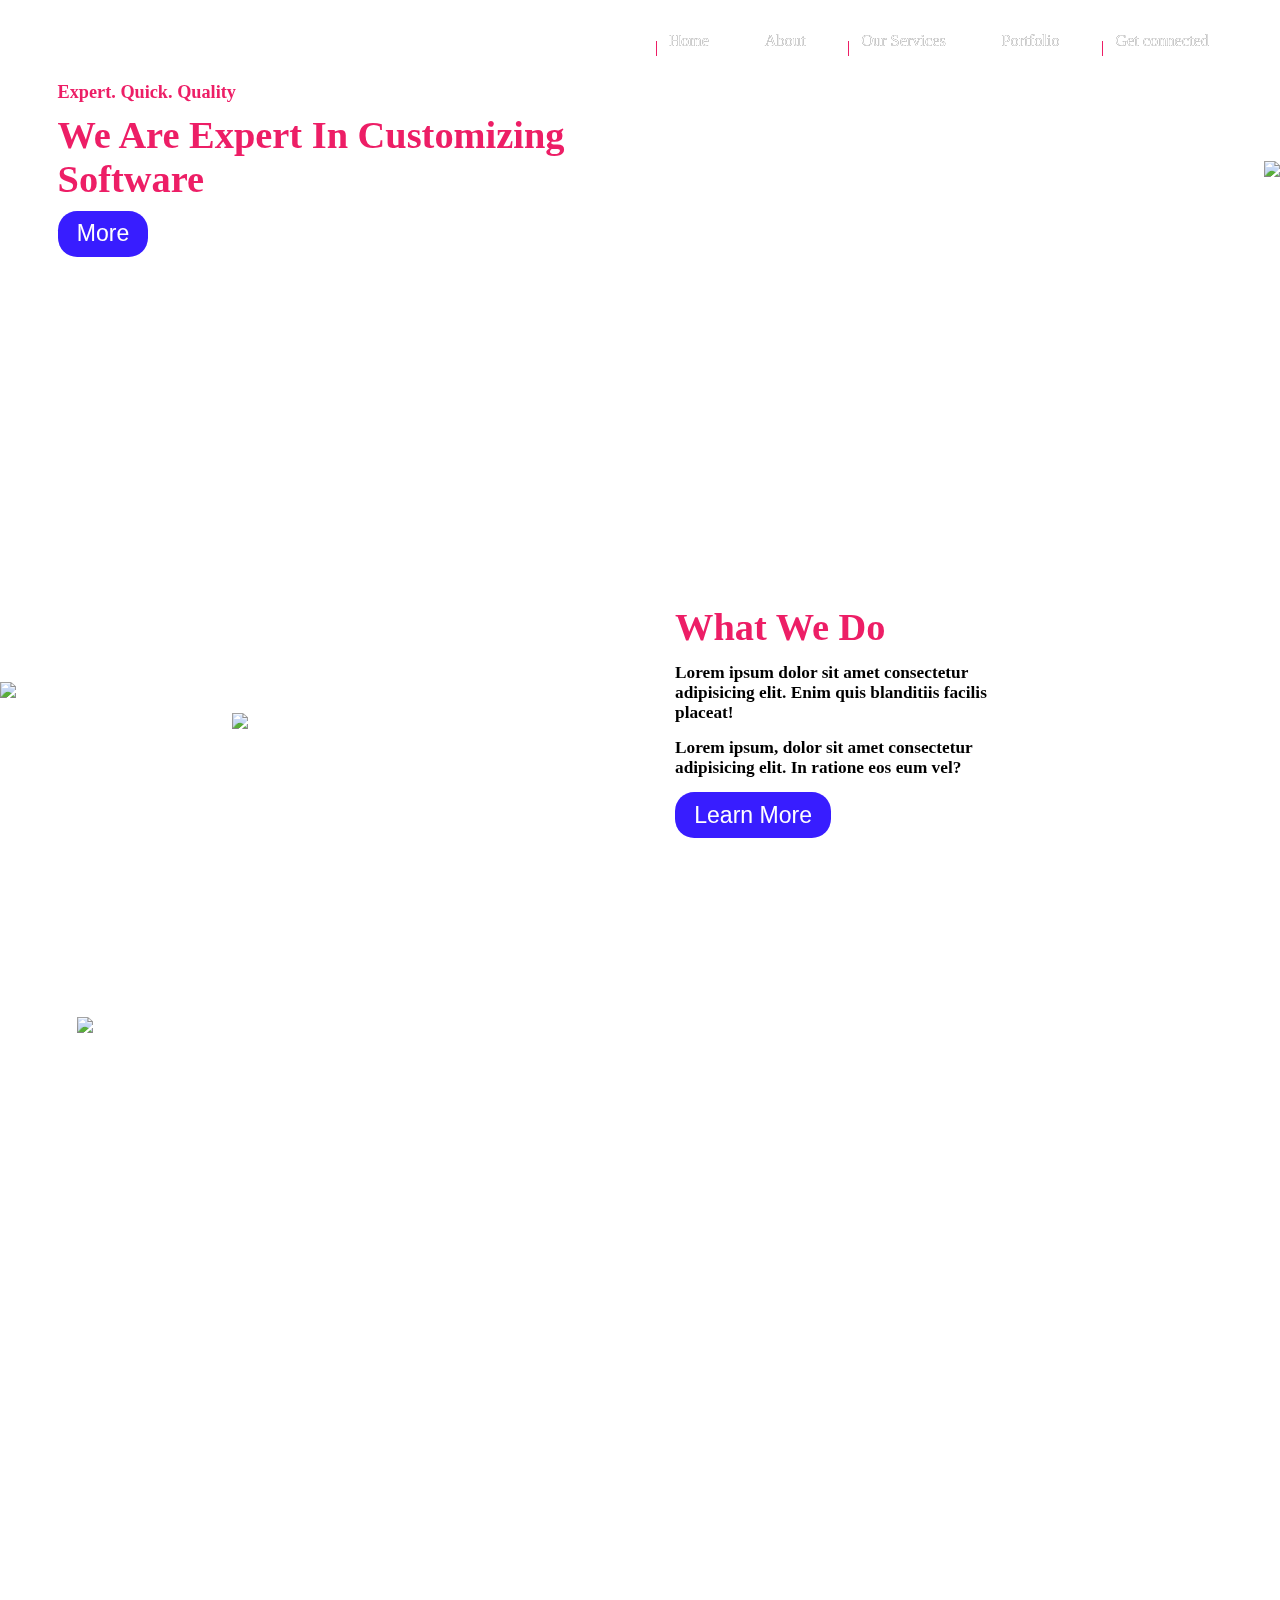
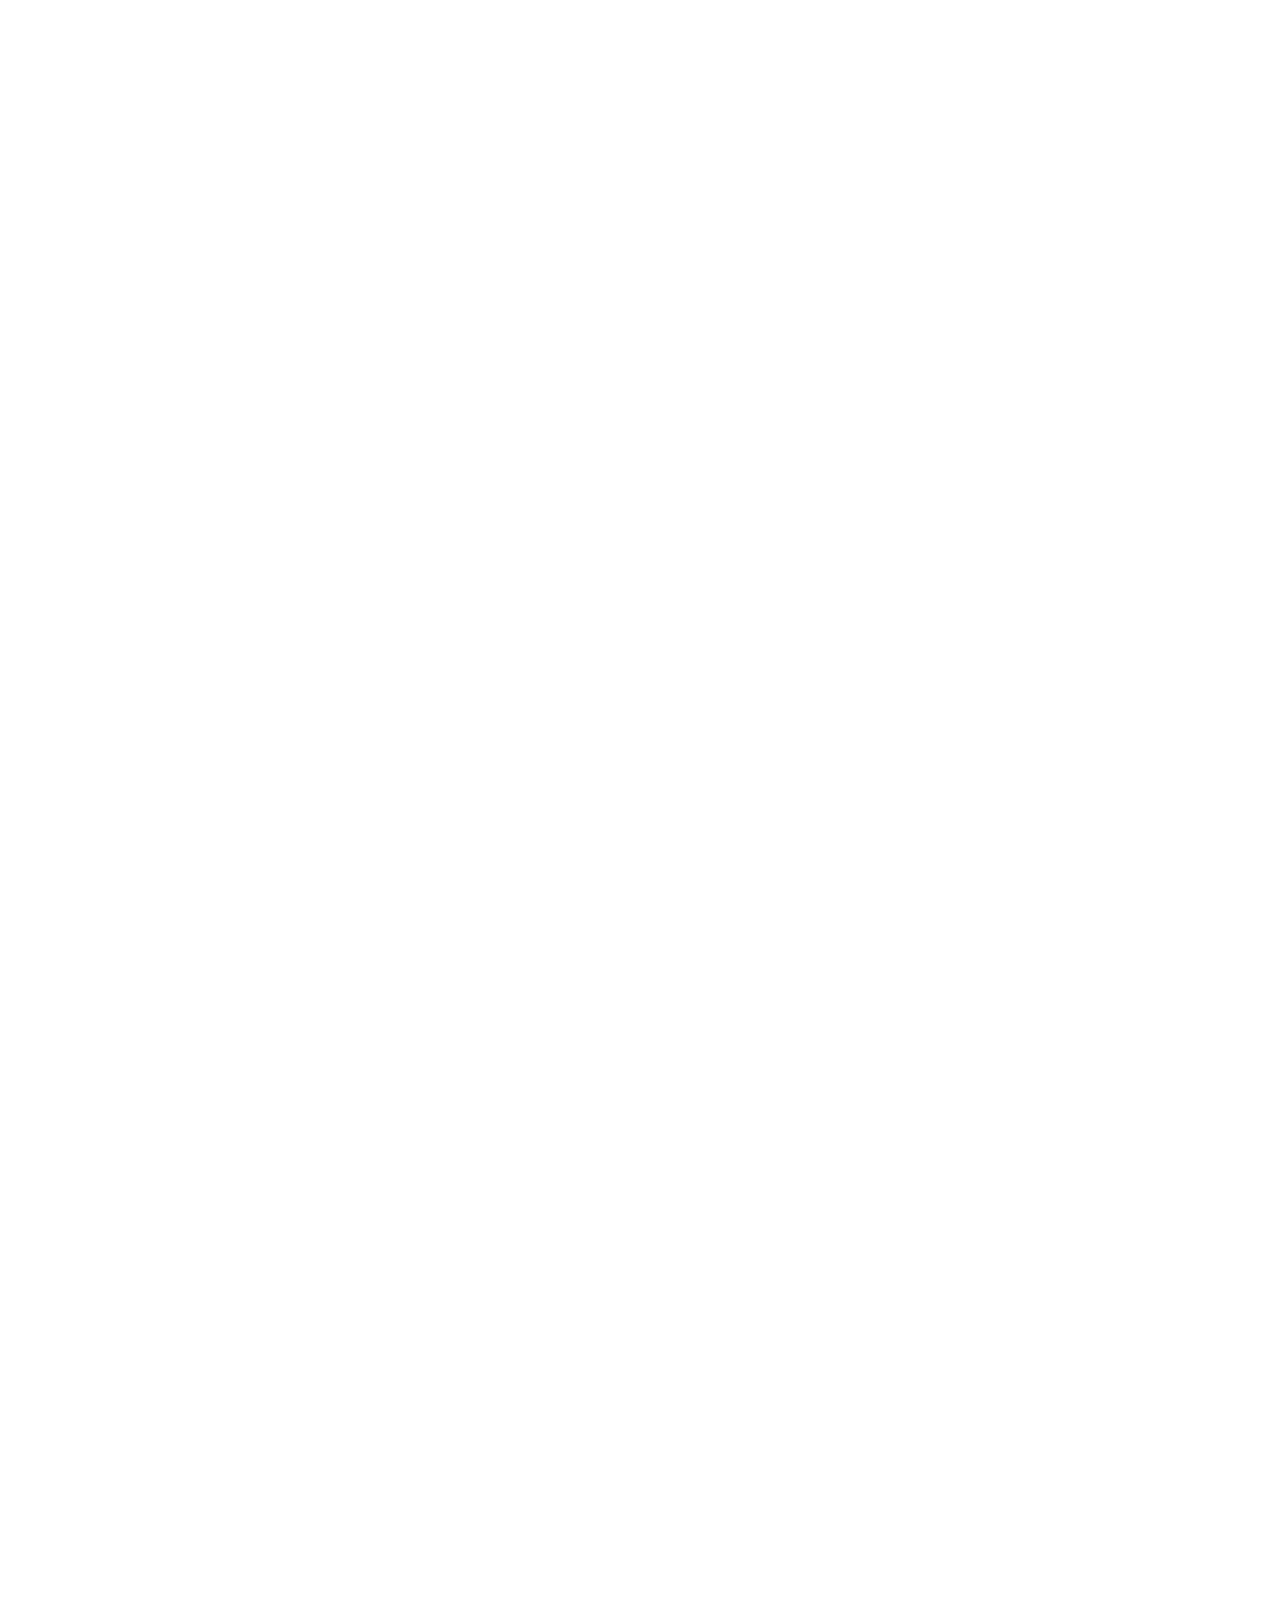
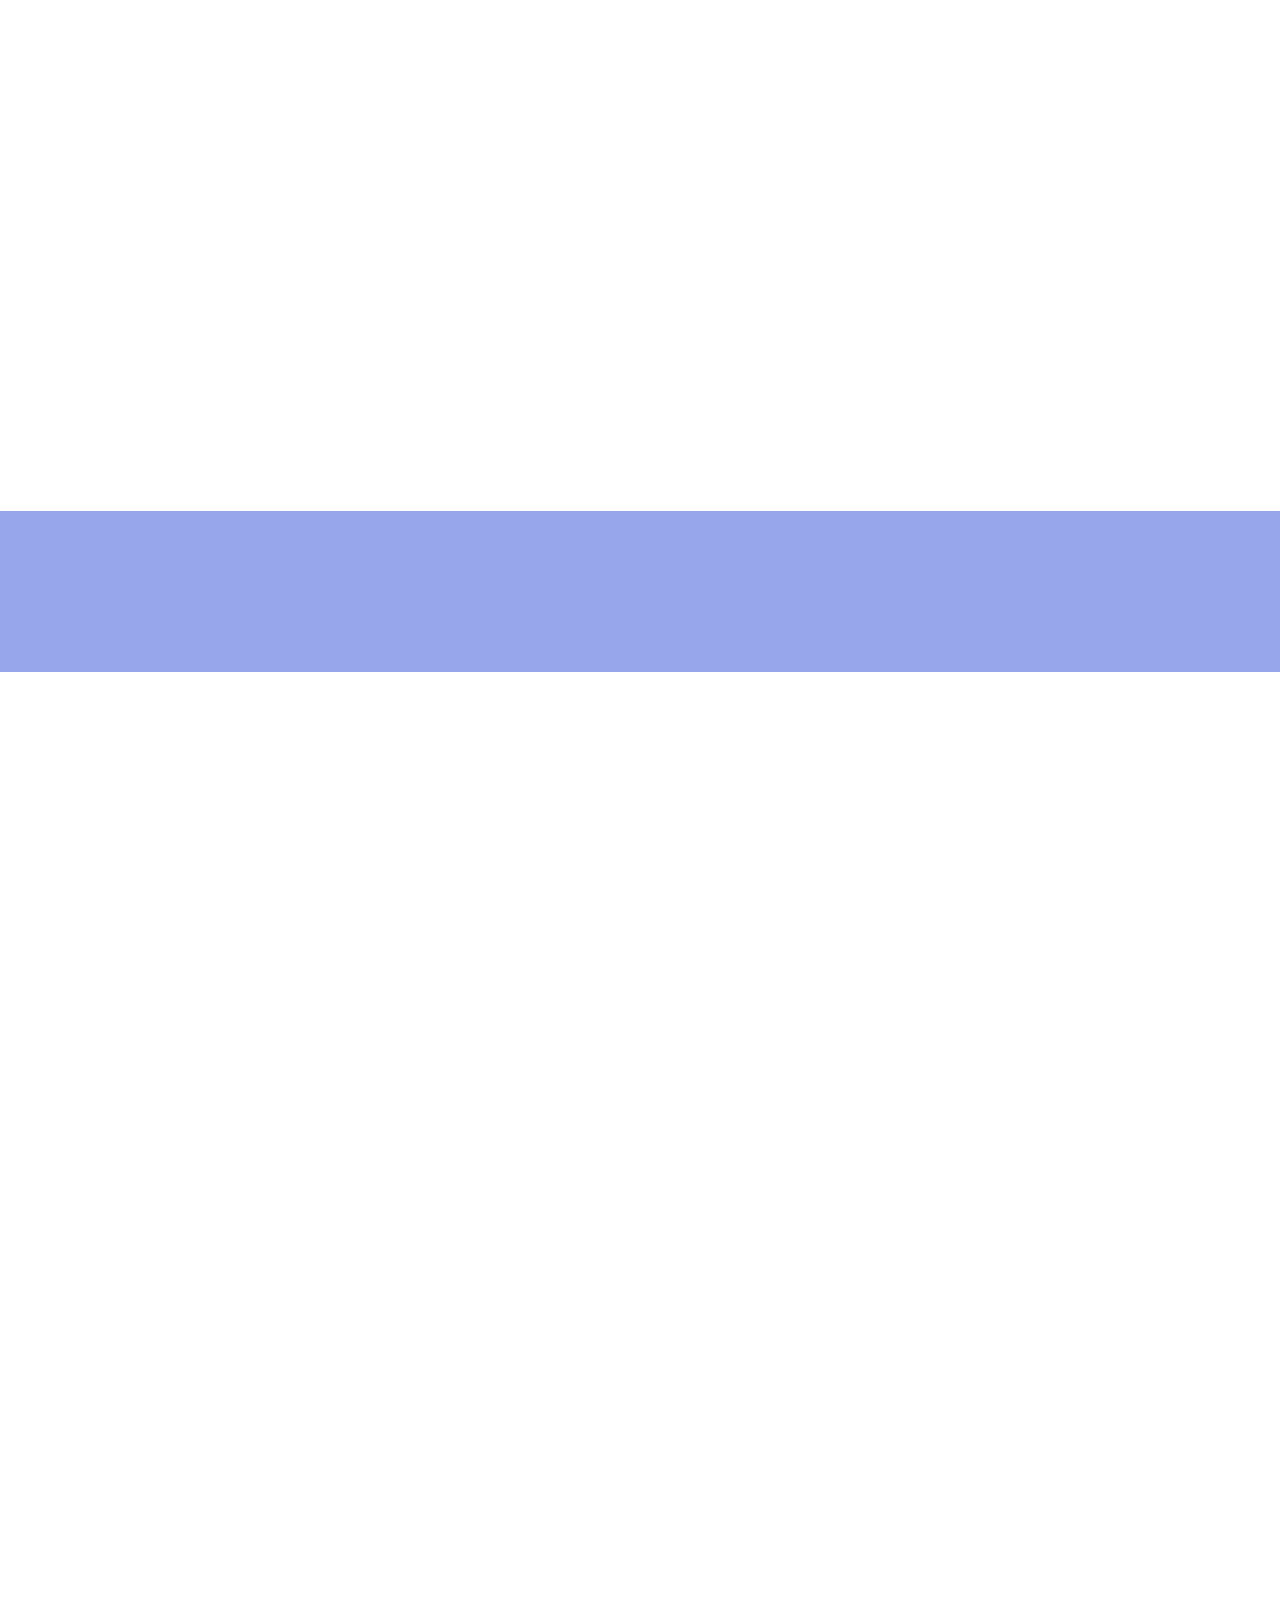
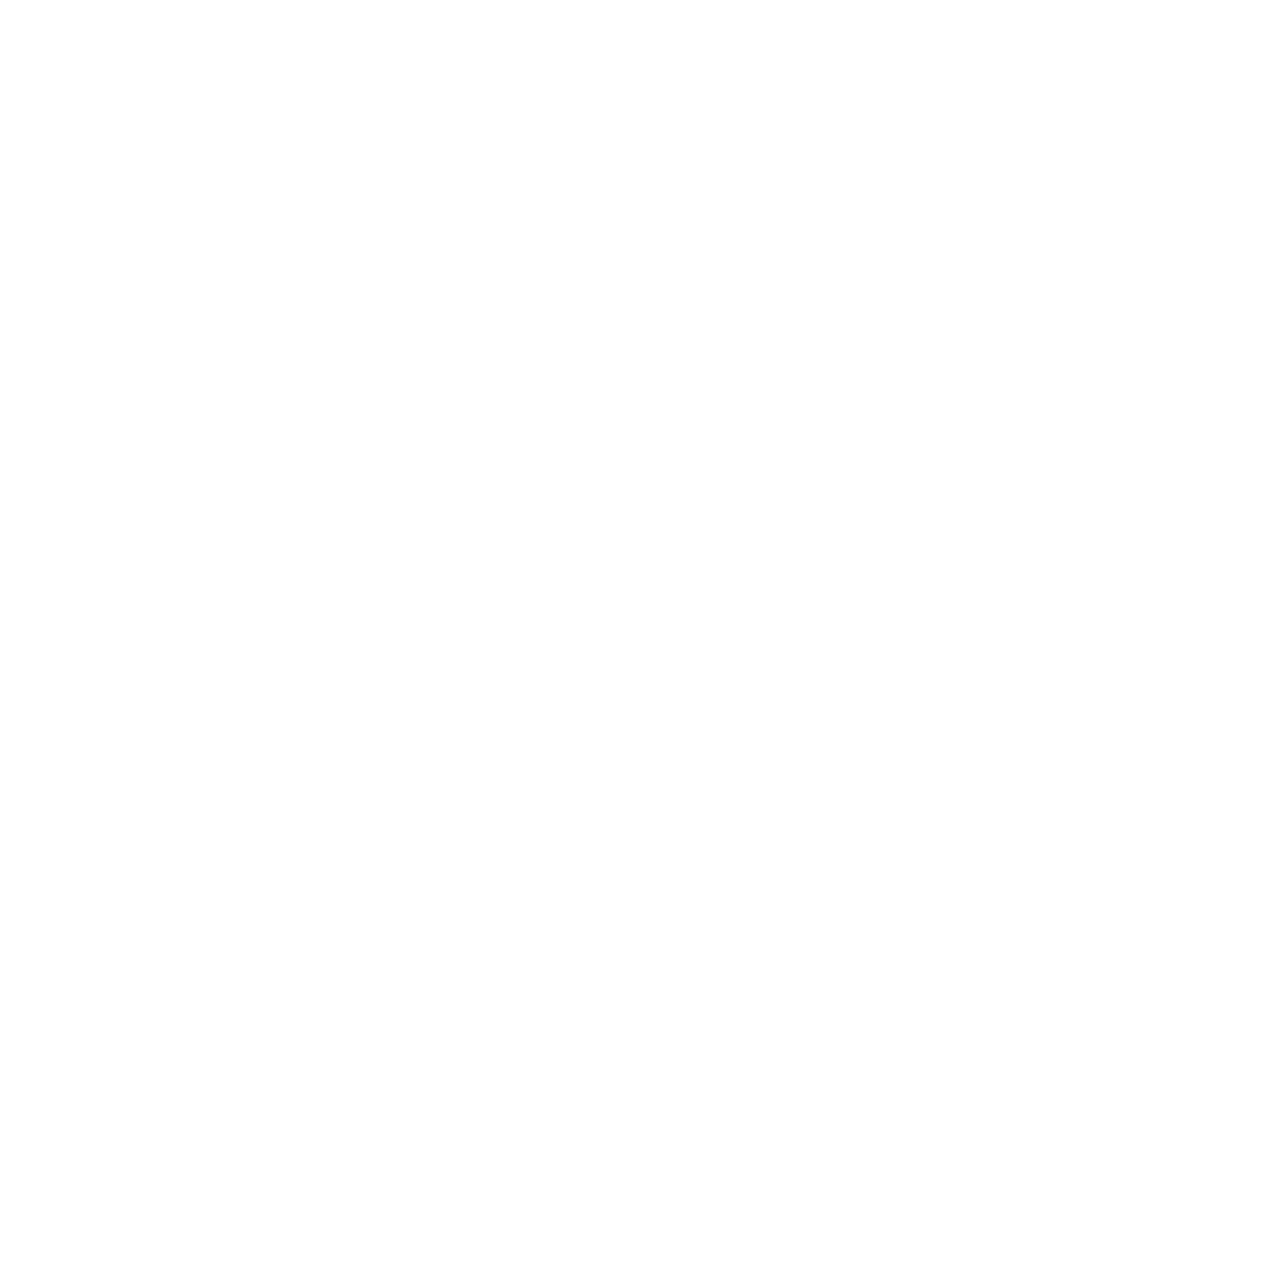
==== commit 0cf3fea6: "new commit" ====
--- a/index.html
+++ b/index.html
@@ -11,306 +11,325 @@
     <link rel="stylesheet" href="asset/style.css">
 </head>
 <body>
-    <main>
-        <div class="banner">
-            <nav>
-                <div class="nav-bar" onclick="openNav()">
-                    <i class="fa-solid fa-bars"></i>
-                </div>
-                <div class="logo" data-aos="fade-right">
-                    Tech.co
-                </div>
-                <ul data-aos="fade-left">
-                    <li class="inverted-2"><a href="#">About</a></li>
-                    <li class="inverted-2"><a href="#">Services</a></li>
-                    <li class="inverted-2"><a href="#">Portfolio</a></li>
-                    <li class="inverted-2"><a href="#">Members</a></li>
-                    <li class="inverted-2"><a href="#">Resources</a></li>
-                    <li class="inverted-2"><a href="#">Carrier</a></li>
-                    <li class="inverted-2"><a href="#">Get connected</a></li>
-                </ul>
-
-                <div id="myNav" class="overlay">
-                    <a href="javascript:void(0)" class="closebtn" onclick="closeNav()">&times;</a>
-                    <div class="overlay-content">
-                      <a href="#">About</a>
-                      <a href="#">Services</a>
-                      <a href="#">Portfolio</a>
-                      <a href="#">Members</a>
-                      <a href="#">Resources</a>
-                      <a href="#">Carrier</a>
-                      <a href="#">Get Connected</a>
-                    </div>
-                  </div>
-            </nav>
-            <div class="banner-content-container">
-                <div class="banner-content" data-aos="fade-right">
-                    <div class="banner-title">
-                        Expert. Quick. Quality
-                    </div>
-                    <div class="b-head">
-                        We Are Expert In Customizing Software
-                    </div>
-                    <div class="more-btn">
+    <div class="home-container">
+        <main>
+            <div class="banner">
+                <nav>
+                    <div class="nav-bar" onclick="openNav()">
+                        <i class="fa-solid fa-bars"></i>
+                    </div>
+                    <div class="logo" data-aos="fade-right">
+                        <a href="index.html">
+                            Tech.co
+                        </a>
+                    </div>
+                    <ul data-aos="fade-left">
+                        <li class="inverted-2"><a href="#">Home</a></li>
+                        <li class="inverted-2"><a href="#">About</a></li>
+                        <li class="inverted-2 dropdown">
+                            <a href="services.html">Our Services</a>
+                            <div class="dropdown-content">
+                                <a href="#staff-agu">Staff Agumentation</a>
+                                <a href="#mobile-dev">Mobile App Development</a>
+                                <a href="#web-dev">Web App Development</a>
+                                <a href="#soft-dev">Custom Development</a>
+                                <a href="#nft-dev">Blockchain/NFT Development</a>
+                            </div>
+                       </li>
+                        <li class="inverted-2"><a href="#">Portfolio</a></li>
+                        <li class="inverted-2"><a href="#get_connect">Get connected</a></li>
+                    </ul>
+
+                    <div id="myNav" class="overlay">
+                        <a href="javascript:void(0)" class="closebtn" onclick="closeNav()">&times;</a>
+                        <div class="overlay-content">
+                          <a href="#">About</a>
+                          <a href="#">Services</a>
+                          <a href="#">Portfolio</a>
+                          <a href="#get_connect">Get Connected</a>
+                        </div>
+                      </div>
+                </nav>
+                <div class="banner-content-container">
+                    <div class="banner-content" data-aos="fade-right">
+                        <div class="banner-title">
+                            Expert. Quick. Quality
+                        </div>
+                        <div class="b-head">
+                            We Are Expert In Customizing Software
+                        </div>
+                        <div class="more-btn">
+                            <a href="#">
+                                <button>
+                                    More
+                                </button>
+                            </a>
+                        </div>
+                    </div>
+                    <div class="banner-img">
+                        <img src="asset/photofile/pc@3x.png">
+                    </div>
+                </div>
+            </div>
+        </main>
+        <section>
+            <div class="what-container">
+                <div class="dot">
+                    <img src="asset/photofile/dot@3x.png" >
+                </div>
+                <div class="what-content-container">
+                    <div class="what-img">
+                        <img src="./asset/photofile/what-sec-illust@3x.png" data-aos="fade-right">
+                    </div>
+                    <div class="what-content" data-aos="fade-left">
+                        <h2>What We Do</h2>
+                        <p>Lorem ipsum dolor sit amet consectetur adipisicing elit. Enim quis blanditiis facilis placeat!</p>
+                        <p>Lorem ipsum, dolor sit amet consectetur adipisicing elit. In ratione eos eum vel?</p>
+                        <div class="more-btn">
+                            <button>
+                                Learn More
+                            </button>
+                        </div>
+                    </div>
+                </div>
+            </div>
+        </section>
+        <div class="project-ex" data-aos="fade-up">
+            Project execution by experienced <span>product builders.</span>
+        </div>
+
+        <div class="service-container">
+            <div class="blue-de">
+                <img src="asset/photofile/service-cover@3x.png">
+            </div>
+           <div class="service-flexbox">
+            <div class="service-content" data-aos="fade-left" id="staff-agu">
+                <div class="ser-head">
+                    STAFF AGUMENTAION
+                </div>
+                <P>Lorem ipsum dolor, sit amet consectetur adipisicing elit. Ullam in iste modi repudiandae!
+                </P>
+                <P>Lorem ipsum dolor sit amet consectetur adipisicing elit. Neque repellendus numquam, quis officia amet sed.
+                </P>
+                <p>Lorem ipsum dolor sit, amet consectetur adipisicing elit. Voluptatibus tempora enim voluptas earum, dolores accusamus.</p>
+                <div class="more-btn service-btn">
+                    <a href="staff.html">
+                        <button>More</button>
+                    </a>
+                </div>
+            </div>
+           </div>
+           <div class="service-flexbox service-flexstart service-2">
+            <div class="service-content" data-aos="fade-right" id="mobile-dev">
+                <div class="ser-head">
+                    MOBILE APP DEVELOPMENT
+                </div>
+                <P>Lorem ipsum dolor, sit amet consectetur adipisicing elit. Ullam in iste modi repudiandae!
+                </P>
+                <P>Lorem ipsum dolor sit amet consectetur adipisicing elit. Neque repellendus numquam, quis officia amet sed.
+                </P>
+                <p>Lorem ipsum dolor sit, amet consectetur adipisicing elit. Voluptatibus tempora enim voluptas earum, dolores accusamus.</p>
+                <div class="more-btn service-btn">
+                    <a href="mobile-app.html">
+                        <button>More</button>
+                    </a>
+                </div>
+            </div>
+           </div>
+           <div class="service-flexbox service-3">
+            <div class="service-content" data-aos="fade-left" id="web-dev">
+                <div class="ser-head">
+                    WEB APP DEVELOPMENT
+                </div>
+                <P>Lorem ipsum dolor, sit amet consectetur adipisicing elit. Ullam in iste modi repudiandae!
+                </P>
+                <P>Lorem ipsum dolor sit amet consectetur adipisicing elit. Neque repellendus numquam, quis officia amet sed.
+                </P>
+                <p>Lorem ipsum dolor sit, amet consectetur adipisicing elit. Voluptatibus tempora enim voluptas earum, dolores accusamus.</p>
+                <div class="more-btn service-btn">
+                    <a href="web.html">
+                        <button>More</button>
+                    </a>
+                </div>
+            </div>
+           </div>
+           <div class="service-flexbox service-flexstart">
+            <div class="service-content" data-aos="fade-right" id="soft-dev">
+                <div class="ser-head">
+                    CUSTOM DEVELOPMENT
+                </div>
+                <P>Lorem ipsum dolor, sit amet consectetur adipisicing elit. Ullam in iste modi repudiandae!
+                </P>
+                <P>Lorem ipsum dolor sit amet consectetur adipisicing elit. Neque repellendus numquam, quis officia amet sed.
+                </P>
+                <p>Lorem ipsum dolor sit, amet consectetur adipisicing elit. Voluptatibus tempora enim voluptas earum, dolores accusamus.</p>
+                <div class="more-btn service-btn">
+                    <a href="custom-soft.html">
+                        <button>More</button>
+                    </a>
+                </div>
+            </div>
+           </div>
+           <div class="service-flexbox service-5">
+            <div class="service-content" data-aos="fade-left" id="nft-dev">
+                <div class="ser-head">
+                    BLOCKCHAIN/NFT DEVELOPMENT
+                </div>
+                <P>Lorem ipsum dolor, sit amet consectetur adipisicing elit. Ullam in iste modi repudiandae!
+                </P>
+                <P>Lorem ipsum dolor sit amet consectetur adipisicing elit. Neque repellendus numquam, quis officia amet sed.
+                </P>
+                <p>Lorem ipsum dolor sit, amet consectetur adipisicing elit. Voluptatibus tempora enim voluptas earum, dolores accusamus.</p>
+                <div class="more-btn service-btn">
+                    <a href="nft.html">
+                        <button>More</button>
+                    </a>
+                </div>
+            </div>
+           </div>
+        </div>
+
+        <div class="digital-sec-container">
+            <div class="digital-header" data-aos="fade-up">
+                We create digital soultions that are <span>seen & heard</span>
+            </div>
+            <div class="achievment">
+                <div class="achie-txt" data-aos="fade-right">
+                    <span>100+</span> HAPPY CLIENTS
+                </div>
+                <div class="achie-txt" data-aos="fade-up">
+                    <span>300+</span> PROJECTS COMPLETED
+                </div>
+                <div class="achie-txt" data-aos="fade-left">
+                    <span>6+</span> YEARS OF MEETING CLIENT'S NEEDS
+                </div>
+            </div>
+            <div class="company-logo" data-aos="fade-up">
+                <div class="c-logo logo1">
+                    <img src="asset/photofile/logo1.svg" alt="">
+                </div>
+                <div class="c-logo logo-2">
+                    <img src="asset/photofile/logo2.svg" alt="">
+                </div>
+                <div class="c-logo logo3">
+                    <img src="asset/photofile/logo3.svg" alt="">
+                </div>
+            </div>
+        </div>
+        <div class="about-container">
+            <div class="about-content" data-aos="fade-right">
+                <h2>About</h2>
+                <p>Lorem ipsum dolor sit amet consectetur adipisicing elit. Odio sapiente fugiat aspernatur corporis exercitationem rerum suscipit, magnam perferendis culpa laudantium?
+                </p>
+                <p>Lorem ipsum dolor sit amet consectetur adipisicing elit. A exercitationem repellat sapiente reiciendis velit et cupiditate ab sint consequuntur esse?
+                </p>
+                <div class="more-btn">
+                    <a href="#">
+                        <button>More</button>
+                    </a>
+                </div>
+            </div>
+            <div class="about-img">
+                <img src="asset/photofile/about-illustration@3x.png" data-aos="fade-left">
+            </div>
+        </div>
+
+        <div class="connect-container" id="get_connect">
+            <div class="connect-form" data-aos="zoom-out-left">
+                <div class="connect-head">
+                    Connect With Us
+                </div>
+                <div class="connect-input-ctrl">
+                    <div class="flex-input input-ctrl">
+                        <input type="text" placeholder="First Name">
+                        <input type="text" placeholder="Last Name">
+                    </div>
+                    <div class="flex-input input-ctrl">
+                        <input type="text" placeholder="Address">
+                        <input type="number" placeholder="Phone" >
+                    </div>
+                    <div class="email input-ctrl">
+                        <input type="text" placeholder="Email">
+                    </div>
+                    <div class="input-ctrl">
+                        <textarea  rows="10" placeholder="Message"></textarea>
+                    </div>
+                    <div class="terms-box">
+                        <input type="checkbox"> <p>I accept <span>Terms of use</span></p>
+                    </div>
+                    <div class="send-btn">
                         <a href="#">
-                            <button>
-                                More
-                            </button>
+                            <button>Send Message</button>
                         </a>
                     </div>
                 </div>
-                <div class="banner-img">
-                    <img src="asset/photofile/pc@3x.png">
-                </div>
-            </div>
-        </div>
-    </main>
-    <section>
-        <div class="what-container">
-            <div class="dot">
-                <img src="asset/photofile/dot@3x.png" >
-            </div>
-            <div class="what-content-container">
-                <div class="what-img">
-                    <img src="./asset/photofile/what-sec-illust@3x.png" data-aos="fade-right">
-                </div>
-                <div class="what-content" data-aos="fade-left">
-                    <h2>What We Do</h2>
-                    <p>Lorem ipsum dolor sit amet consectetur adipisicing elit. Enim quis blanditiis facilis placeat!</p>
-                    <p>Lorem ipsum, dolor sit amet consectetur adipisicing elit. In ratione eos eum vel?</p>
-                    <div class="more-btn">
-                        <button>
-                            Learn More
-                        </button>
-                    </div>
-                </div>
-            </div>
-        </div>
-    </section>
-    <div class="project-ex" data-aos="fade-up">
-        Project execution by experienced <span>product builders.</span>
+            </div>
+        </div>
+
+        <div class="contact-container">
+            <div class="contact-card-container">
+                <div class="contact-card" data-aos="fade-right">
+                    <div class="contact-icon">
+                        <img src="asset/photofile/location.png" >
+                    </div>
+                    <div class="contact-info">
+                        <li>USA Office</li>
+                        <li>127,Double street Dublin</li>
+                        <li>United Kingdom</li>
+                    </div>
+                </div>
+                <div class="contact-card" data-aos="fade-up">
+                    <div class="contact-icon">
+                        <img src="asset/photofile/telephone.png" >
+                    </div>
+                    <div class="contact-info">
+                        <li>Telephone</li>
+                        <li>P: (123) 555 8888</li>
+                        <li>P: (123) 555 8888</li>
+                    </div>
+                </div>
+                <div class="contact-card" data-aos="fade-left">
+                    <div class="contact-icon">
+                        <img src="asset/photofile/mail.png" >
+                    </div>
+                    <div class="contact-info">
+                        <li>Mail Us</li>
+                        <li>E:support@test.com</li>
+                        <li>E:info@test.com</li>
+                    </div>
+                </div>
+            </div>
+        </div>
+
+        <footer>
+            <div class="footer-container">
+                <div class="footer-row" data-aos="fade-right">
+                    <li class="f-head">Company</li>
+                    <li><a href="#">About us</a></li>
+                    <li><a href="#">What We Do</a></li>
+                    <li><a href="#">Playbook</a></li>
+                    <li><a href="#">Contact</a></li>
+                </div>
+                <div class="footer-row" data-aos="fade-right">
+                    <li class="f-head">Services</li>
+                    <li><a href="#">Digital Transformation</a></li>
+                    <li><a href="#">Artificial Intelligence</a></li>
+                    <li><a href="#">Startup</a></li>
+                    <li><a href="#">Health Care</a></li>
+                    <li><a href="#">Ed Tech</a></li>
+                </div>
+                <div class="footer-row" data-aos="fade-right">
+                    <li class="f-head">Careers</li>
+                    <li><a href="#">Careers at Tech.co</a></li>
+                    <li><a href="#">Internship</a></li>
+                    <li><a href="#">Opensource</a></li>
+                </div>
+            </div>
+                <div class="copywright" data-aos="fade-right"  data-aos-offset="0">
+                    Copyright 2022 tech.co All rights reserved.
+                </div>
+        </footer>
     </div>
-
-    <div class="service-container">
-        <div class="blue-de">
-            <img src="asset/photofile/service-cover@3x.png">
-        </div>
-       <div class="service-flexbox">
-        <div class="service-content" data-aos="fade-left">
-            <div class="ser-head">
-                STAFF AGUMENTAION
-            </div>
-            <P>Lorem ipsum dolor, sit amet consectetur adipisicing elit. Ullam in iste modi repudiandae!
-            </P>
-            <P>Lorem ipsum dolor sit amet consectetur adipisicing elit. Neque repellendus numquam, quis officia amet sed.
-            </P>
-            <p>Lorem ipsum dolor sit, amet consectetur adipisicing elit. Voluptatibus tempora enim voluptas earum, dolores accusamus.</p>
-            <div class="more-btn service-btn">
-                <button>More</button>
-            </div>
-        </div>
-       </div>
-       <div class="service-flexbox service-flexstart service-2">
-        <div class="service-content" data-aos="fade-right">
-            <div class="ser-head">
-                MOBILE APP DEVELOPMENT
-            </div>
-            <P>Lorem ipsum dolor, sit amet consectetur adipisicing elit. Ullam in iste modi repudiandae!
-            </P>
-            <P>Lorem ipsum dolor sit amet consectetur adipisicing elit. Neque repellendus numquam, quis officia amet sed.
-            </P>
-            <p>Lorem ipsum dolor sit, amet consectetur adipisicing elit. Voluptatibus tempora enim voluptas earum, dolores accusamus.</p>
-            <div class="more-btn service-btn">
-                <button>More</button>
-            </div>
-        </div>
-       </div>
-       <div class="service-flexbox service-3">
-        <div class="service-content" data-aos="fade-left">
-            <div class="ser-head">
-                WEB DEVELOPMENT
-            </div>
-            <P>Lorem ipsum dolor, sit amet consectetur adipisicing elit. Ullam in iste modi repudiandae!
-            </P>
-            <P>Lorem ipsum dolor sit amet consectetur adipisicing elit. Neque repellendus numquam, quis officia amet sed.
-            </P>
-            <p>Lorem ipsum dolor sit, amet consectetur adipisicing elit. Voluptatibus tempora enim voluptas earum, dolores accusamus.</p>
-            <div class="more-btn service-btn">
-                <button>More</button>
-            </div>
-        </div>
-       </div>
-       <div class="service-flexbox service-flexstart">
-        <div class="service-content" data-aos="fade-right">
-            <div class="ser-head">
-                CUSTOM DEVELOPMENT
-            </div>
-            <P>Lorem ipsum dolor, sit amet consectetur adipisicing elit. Ullam in iste modi repudiandae!
-            </P>
-            <P>Lorem ipsum dolor sit amet consectetur adipisicing elit. Neque repellendus numquam, quis officia amet sed.
-            </P>
-            <p>Lorem ipsum dolor sit, amet consectetur adipisicing elit. Voluptatibus tempora enim voluptas earum, dolores accusamus.</p>
-            <div class="more-btn service-btn">
-                <button>More</button>
-            </div>
-        </div>
-       </div>
-       <div class="service-flexbox service-5">
-        <div class="service-content" data-aos="fade-left">
-            <div class="ser-head">
-                BLOCKCHAIN/NFT DEVELOPMENT
-            </div>
-            <P>Lorem ipsum dolor, sit amet consectetur adipisicing elit. Ullam in iste modi repudiandae!
-            </P>
-            <P>Lorem ipsum dolor sit amet consectetur adipisicing elit. Neque repellendus numquam, quis officia amet sed.
-            </P>
-            <p>Lorem ipsum dolor sit, amet consectetur adipisicing elit. Voluptatibus tempora enim voluptas earum, dolores accusamus.</p>
-            <div class="more-btn service-btn">
-                <button>More</button>
-            </div>
-        </div>
-       </div>
-    </div>
-
-    <div class="digital-sec-container">
-        <div class="digital-header" data-aos="fade-up">
-            We create digital soultions that are <span>seen & heard</span>
-        </div>
-        <div class="achievment">
-            <div class="achie-txt" data-aos="fade-right">
-                <span>100+</span> HAPPY CLIENTS
-            </div>
-            <div class="achie-txt" data-aos="fade-up">
-                <span>300+</span> PROJECTS COMPLETED
-            </div>
-            <div class="achie-txt" data-aos="fade-left">
-                <span>6+</span> YEARS OF MEETING CLIENT'S NEEDS
-            </div>
-        </div>
-        <div class="company-logo" data-aos="fade-up">
-            <div class="c-logo logo1">
-                <img src="asset/photofile/logo1.svg" alt="">
-            </div>
-            <div class="c-logo logo-2">
-                <img src="asset/photofile/logo2.svg" alt="">
-            </div>
-            <div class="c-logo logo3">
-                <img src="asset/photofile/logo3.svg" alt="">
-            </div>
-        </div>
-    </div>
-    <div class="about-container">
-        <div class="about-content" data-aos="fade-right">
-            <h2>About</h2>
-            <p>Lorem ipsum dolor sit amet consectetur adipisicing elit. Odio sapiente fugiat aspernatur corporis exercitationem rerum suscipit, magnam perferendis culpa laudantium?
-            </p>
-            <p>Lorem ipsum dolor sit amet consectetur adipisicing elit. A exercitationem repellat sapiente reiciendis velit et cupiditate ab sint consequuntur esse?
-            </p>
-            <div class="more-btn">
-                <a href="#">
-                    <button>More</button>
-                </a>
-            </div>
-        </div>
-        <div class="about-img">
-            <img src="asset/photofile/about-illustration@3x.png" data-aos="fade-left">
-        </div>
-    </div>
-    <div class="connect-container">
-        <div class="connect-form" data-aos="zoom-out-left">
-            <div class="connect-head">
-                Connect With Us
-            </div>
-            <div class="connect-input-ctrl">
-                <div class="flex-input input-ctrl">
-                    <input type="text" placeholder="First Name">
-                    <input type="text" placeholder="Last Name">
-                </div>
-                <div class="flex-input input-ctrl">
-                    <input type="text" placeholder="Address">
-                    <input type="number" placeholder="Phone" >
-                </div>
-                <div class="email input-ctrl">
-                    <input type="text" placeholder="Email">
-                </div>
-                <div class="input-ctrl">
-                    <textarea  rows="10" placeholder="Message"></textarea>
-                </div>
-                <div class="terms-box">
-                    <input type="checkbox"> <p>I accept <span>Terms of use</span></p>
-                </div>
-                <div class="send-btn">
-                    <a href="#">
-                        <button>Send Message</button>
-                    </a>
-                </div>
-            </div>
-        </div>
-    </div>
-
-    <div class="contact-container">
-        <div class="contact-card-container">
-            <div class="contact-card" data-aos="fade-right">
-                <div class="contact-icon">
-                    <img src="asset/photofile/location.png" >
-                </div>
-                <div class="contact-info">
-                    <li>USA Office</li>
-                    <li>127,Double street Dublin</li>
-                    <li>United Kingdom</li>
-                </div>
-            </div>
-            <div class="contact-card" data-aos="fade-up">
-                <div class="contact-icon">
-                    <img src="asset/photofile/telephone.png" >
-                </div>
-                <div class="contact-info">
-                    <li>Telephone</li>
-                    <li>P: (123) 555 8888</li>
-                    <li>P: (123) 555 8888</li>
-                </div>
-            </div>
-            <div class="contact-card" data-aos="fade-left">
-                <div class="contact-icon">
-                    <img src="asset/photofile/mail.png" >
-                </div>
-                <div class="contact-info">
-                    <li>Mail Us</li>
-                    <li>E:support@test.com</li>
-                    <li>E:info@test.com</li>
-                </div>
-            </div>
-        </div>
-    </div>
-
-    <footer data-aos="fade-up-right">
-        <div class="footer-container" data-aos="fade-up-right">
-            <div class="footer-row">
-                <li class="f-head">Company</li>
-                <li><a href="#">About us</a></li>
-                <li><a href="#">What We Do</a></li>
-                <li><a href="#">Playbook</a></li>
-                <li><a href="#">Contact</a></li>
-            </div>
-            <div class="footer-row">
-                <li class="f-head">Services</li>
-                <li><a href="#">Digital Transformation</a></li>
-                <li><a href="#">Artificial Intelligence</a></li>
-                <li><a href="#">Startup</a></li>
-                <li><a href="#">Health Care</a></li>
-                <li><a href="#">Ed Tech</a></li>
-            </div>
-            <div class="footer-row">
-                <li class="f-head">Careers</li>
-                <li><a href="#">Careers at Tech.co</a></li>
-                <li><a href="#">Internship</a></li>
-                <li><a href="#">Opensource</a></li>
-            </div>
-        </div>
-            <div class="copywright">
-                Copyright 2022 tech.co All rights reserved.
-            </div>
-    </footer>
 
     <!-- script for animation -->
     <script src="https://unpkg.com/aos@next/dist/aos.js"></script>
--- a/asset/style.css
+++ b/asset/style.css
@@ -1,3 +1,24 @@
+@import url('https://fonts.googleapis.com/css2?family=Open+Sans&display=swap');
+@font-face {
+    font-family: ebrima;
+    src: url(ebrimabd.ttf);
+}
+@font-face {
+    font-family: poor richard;
+    src: url(POORICH.TTF);
+}
+@font-face {
+    font-family: myriad;
+    src: url(MYRIADPRO-REGULAR.OTF);
+}
+@font-face {
+    font-family: haetten;
+    src: url(haetten.ttf);
+}
+@font-face {
+    font-family: script;
+    src: url(SCRIPTBL.TTF);
+}
 *{
     margin: 0;
     padding: 0;
@@ -8,13 +29,9 @@
 html,body{
     font-size: 62.5%;
     overflow-x: hidden;
-}
-@font-face {
-    font-family: ebrima;
-    src: url(ebrima.ttf);
-}
-
-body{
+    scroll-behavior: smooth;
+}
+.home-container{
     background-image: url(./photofile/body.png);
     background-size: cover;
     background-repeat: no-repeat;
@@ -25,7 +42,7 @@
     background-repeat: none;
     height: 60rem;
 }
-.logo{
+.logo a{
     font-size: 4rem;
     font-family: ebrima;
     font-weight: bold;
@@ -44,19 +61,58 @@
 }
 .nav-bar{
     display: none;
+    border: 1px solid white;
+    padding: 1rem;
 }
 nav ul{
     display: flex;
-    gap: 5rem;
+    gap: 3rem;
 }
 nav > ul > li > a{
-    font-size: 1.4rem;
+    font-size: 1.7rem;
     color: white;
     font-family: ebrima;
     padding: .5rem .7rem;
     border-radius: .2rem;
-
-}
+}
+
+
+.dropdown{
+    position: relative;
+}
+.dropdown-content{
+    font-family: ebrima;
+    left: 0;
+    opacity: 0;
+    top: 1rem;
+    width: 150%;
+    visibility: hidden;
+    position: absolute;
+    background-color: #ED1E66;
+    box-shadow: 0px 8px 16px 0px rgba(0,0,0,0.2);
+    z-index: 1;
+    transition: all .25s ease;
+}
+.dropdown:hover .dropdown-content{
+	opacity: 1;
+	top: 3rem;
+	visibility: visible;
+}
+.dropdown-content a{
+    color: white;
+    padding: 1rem 1.6rem;
+    text-decoration: none;
+    display: block;
+    font-size: 1.6rem;
+    text-align: left;
+}
+.dropdown-content a:hover{
+    background-color: #0000FF;
+    color: white;
+    cursor: pointer;
+    transition: 400ms;
+}
+
 
 
 
@@ -310,7 +366,7 @@
     display: flex;
     align-items: center;
     flex-direction: column;
-    max-width: 50%;
+    max-width: 30%;
 }
 .achie-txt span{
     font-size: 5.7rem;
@@ -504,10 +560,1036 @@
 }
 .copywright{
     font-size: 1.8rem;
-    margin-top: 20rem;
+    margin: 15rem 0;
     width: fit-content;
     font-weight: bold;
 }
+
+
+
+
+/* nft page starts here */
+.content{
+    background-image: url(./NFT-DEV/body-cover@3x.png);
+    background-size: cover;
+}
+.nft-nav{
+    background: url(./NFT-DEV/nav-cover\ edited.png);
+    background-size: 100% 100%;
+    height: 30rem;
+    width: 100%;
+    background-repeat: no-repeat;
+    position: relative;
+}
+.nft-banner-content h2{
+    font-size: 4rem;
+    font-size: bold;
+}
+.nft-banner-container{
+    display: flex;
+    align-items: center;
+    font-family: Arial, Helvetica, sans-serif;
+    justify-content: space-around;
+    padding: 8rem 0;
+    margin-top: -15rem;
+}
+.nft-banner-content{
+    max-width: 30%;
+}
+.nft-banner-content p{
+    font-family: 'Open Sans', sans-serif;
+    font-size: 1.8rem;
+    margin: 1rem 0;
+}
+.nft-learn-btn button{
+    font-size: 1.4rem;
+    outline: none;
+    padding: 1rem;
+    border-radius: 1.5rem;
+    background-color: #381DFF;
+    color: white;
+    border: none;
+    margin-top: 1rem;
+}
+.nft-learn-btn button:hover{
+    background: #ED1E66;
+    transition:  .4s;
+}
+.nft-banner-img img{
+    height: 40rem;
+}
+.category-container h2{
+    font-size: 4rem;
+    margin: auto;
+    width: fit-content;
+    padding: 1rem 6rem;
+    background-image: linear-gradient(to right, #29abe2, #199ae8, #3f87e7, #696fde, #8e50c9);
+    border-radius: 4rem;
+    font-family: ebrima;
+}
+.category-wrapper{
+    position: relative;
+}
+.category-img{
+    height: 40rem;
+    position: relative;
+}
+.category-txt{
+    position: absolute;
+    top: 0;
+    font-size: 2.4rem;
+    max-width: 50%;
+    text-align: center;
+    color: white;
+    left: 12rem;
+    top: 11rem;
+}
+.category-card{
+    display: grid;
+    grid-template-columns: auto auto auto;
+    place-items: center;
+    margin: 5rem;
+}
+.categories-des{
+    background-image: linear-gradient(to right, #29abe2, #199ae8, #3f87e7, #696fde, #8e50c9);
+    width: fit-content;
+    font-size: 4rem;
+    padding: 1rem 4rem;
+    color: white;
+    border-top-right-radius: 4rem;
+    border-bottom-right-radius: 4rem;
+    font-family: ebrima;
+}
+.blue-border-card{
+    background-image: url(./NFT-DEV/blue@3x.png);
+    background-size: 100% 100%;
+    background-repeat: no-repeat;
+    height: 40rem;
+    display: flex;
+    align-items: center;
+    max-width: 90%;
+    gap: 6rem;
+    font-family: ebrima;
+    margin:auto;
+}
+.blue-content-wrapper{
+    font-family: myriad;
+    display: flex;
+    justify-content: space-between;
+    max-width: 60%;
+    margin: auto;
+    align-items: center;
+}
+.yellow{
+    background-image: url(./NFT-DEV/yellow@3x.png);
+}
+.pink{
+    background-image: url(./NFT-DEV/pink@3x.png);
+}
+.green{
+    background-image: url(./NFT-DEV/green@3x.png);
+}
+.blue-border-card h2{
+    font-family: myriad;
+    font-size: 5rem;
+    letter-spacing: .2rem;
+    font-weight: 100;
+    text-decoration: underline .2rem;
+}
+.blue-content-wrapper span{
+    font-weight: 1000;
+}
+.blue-border-card p{
+    font-size: 1.4rem;
+    max-width: 60%;
+    text-align: justify;
+}
+
+
+.facts-container{
+    margin-top: 5rem;
+}
+.fact-header{
+    font-family: poor richard;
+    font-size: 7rem;
+    margin: 2rem auto;
+    width: fit-content;
+}
+.number-card{
+    background-image: url(./NFT-DEV/number-card@3x.png);
+    background-size: cover;
+    background-repeat: no-repeat;
+    height: 25rem;
+    display: flex;
+    justify-content: center;
+    align-items: center;
+    width: 25rem;
+    position: relative;
+}
+.number{
+    font-size: 4rem;
+   text-align: center;
+   color: white;
+   font-weight: 1000;
+   margin-bottom: 2rem;
+}
+.num-card-wrapper{
+    display: flex;
+    justify-content: center;
+    flex-direction: column;
+    align-items: center;
+}
+.num-card-wrapper span{
+    font-size: 4rem;
+    font-weight: 1000;
+    font-family: Arial, Helvetica, sans-serif;
+}
+.number-card-container{
+    display: grid;
+    grid-template-columns: auto auto auto auto;
+    font-family: ebrima;
+    place-items: center;
+}
+
+
+.step-container{
+    position: relative;
+    padding: 8rem;
+    width: 90%;
+    margin-left: 10rem;
+}
+.step1{
+    background: url(./NFT-DEV/step1@3x.png) no-repeat;
+    background-size: contain;
+    /* background-color: red; */
+    height: 60rem;
+    width: 60rem;
+    position: relative;
+}
+.step-content h2{
+    font-size: 5rem;
+    font-weight: bolder;
+}
+.step-content{
+    font-family: myriad;
+    position: absolute;
+    left: 13rem;
+    display: flex;
+    flex-direction: column;
+    transform: rotate(90deg);
+    align-items: center;
+    max-width: 40%;
+}
+.step-icon img{
+    height: 4rem;
+    transform: rotate(-90deg);
+}
+.step-icon{
+    margin-top: 8rem;
+}
+.step-txt-head{
+    font-size: 3.2rem;
+    margin: 1rem auto;
+    width: fit-content;
+    font-weight: bold;
+}
+.step-txt{
+    margin-top: 5.5rem;
+}
+.step-txt p{
+    font-size: 1.4rem;
+    text-align: center;
+}
+.step2{
+    background:url(./NFT-DEV/step2@3x.png);
+    background-size: contain;
+    height: 60rem;
+    background-repeat: no-repeat;
+    width: 60rem;
+    /* background-color: red; */
+    position: relative;
+}
+.step2-content{
+    position: absolute;
+    top: 2rem;
+    left: 16.5rem;
+}
+.step2-txt{
+    margin-top: 7rem;
+}
+
+.step3{
+    background:url(./NFT-DEV/step3@3x.png);
+    background-size: contain;
+    height: 60rem;
+    background-repeat: no-repeat;
+    width: 60rem;
+    /* background-color: red; */
+    position: relative;
+}
+.step3-content{
+    top: 2rem;
+    left: 16.5rem;
+}
+.step3-txt{
+    margin-top: 7rem;
+}
+
+.step4{
+    background:url(./NFT-DEV/step4@3x.png);
+    background-size: contain;
+    height: 60rem;
+    position: relative;
+    background-repeat: no-repeat;
+    width: 110rem;
+    /* background-color: red; */
+}
+.step4-content{
+    position: absolute;
+    left: 65rem;
+    top: 2rem;
+    gap: 2rem;
+    max-width: 20%;
+}
+
+.step2-wrapper{
+    position: absolute;
+    top: 45rem;
+    left: 20rem;
+}
+.step3-wrapper{
+    position: absolute;
+    top: 87rem;
+    left: 35rem;
+}
+.step4-wrapper{
+    margin-top: 61rem;
+}
+.info-colors{
+    display: flex;
+    gap: 2rem;
+}
+.step-business{
+    display: flex;
+    font-family: myriad-pro, sans-serif;
+    font-weight: 1000;
+    flex-direction: column;
+    transform: rotate(90deg);
+    align-items: center;
+    gap: .5rem;
+    position: absolute;
+    left: -27rem;
+    top: 99rem;
+    font-weight: 1000;
+}
+.step-business h1{
+    font-size: 10rem;
+    font-weight: bold
+}
+.step-business span{
+    font-size: 2.8rem;
+}
+.info-colors div{
+    height: 1rem;
+    width: 1rem;
+    border-radius: 100%;
+}
+.color1{
+    background-color: #FEA702;
+}
+.color2{
+    background-color: #FF694C;
+}
+.color3{
+    background-color: #37C8E3;
+}
+.color4{
+    background-color: #A9CF55;
+}
+
+.testimonial-container{
+    margin: 10rem 0;
+}
+.testimonial-head{
+    font-size: 5rem;
+    font-family: ebrima;
+    font-weight: bolder;
+    background-image: linear-gradient(to right, #29abe2, #199ae8, #3f87e7, #696fde, #8e50c9);
+    color: white;
+    max-width: 60%;
+    margin: auto;
+    padding: 2rem;
+    border-radius: 5rem;
+    text-align: center;
+}
+.testimonial-card{
+    background-color: #D9F7FF;
+    height: 33rem;
+    width: 33rem;
+}
+.light-tes{
+    background-color: #D9F7fF;
+    height: 19.6rem;
+    position: relative;
+}
+.black-tes{
+    background-color: #4B4D51;
+    height: 13.4rem;
+    margin-top: 1rem;
+    position: relative;
+}
+.comment-box img{
+    height: 20rem;
+    position: absolute;
+    left: 2rem;
+    top: -9rem;
+}
+.tes-profile img{
+    height: 12rem;
+    width: 12rem;
+    border-radius: 100%;
+}
+.tes-profile{
+    position: absolute;
+    top: -6rem;
+    left: 2.8rem;
+}
+.tes-comment{
+    position: absolute;
+    font-size: 1.4rem;
+    text-align: center;
+    color: black;
+    max-width: 80%;
+    margin:0px auto;
+    left: 3rem;
+}
+.tes-main{
+    display: flex;
+    flex-direction: column;
+    font-size:4rem;
+    font-family: haetten;
+    letter-spacing: .2rem;
+    color: #FF233B;
+    width: fit-content;
+    font-weight: bold;
+    position: absolute;
+    left: 19rem;
+    top: 5rem;
+}
+.tes-main span{
+    font-size: 2rem;
+    color: black;
+}
+.tes-commenter{
+    position: absolute;
+    display: flex;
+    flex-direction: column;
+    gap: .2rem;
+    top: -8rem;
+    right: 3rem;
+}
+.tes-name{
+    font-size: 1.8rem;
+    font-weight: bold;
+}
+.tes-commenter span{
+    font-size: 1.4rem;
+}
+.stars{
+    display: flex;
+    gap: .5rem;
+}
+.stars i{
+    font-size: 1rem;
+    color: red;
+}
+.testimonial-card-container{
+    display: grid;
+    grid-template-columns: auto auto auto;
+    padding: 4rem;
+    gap: 4rem;
+    place-items: center;
+}
+.portfolio-wrapper{
+    padding: 2rem;
+}
+.portfolio-container{
+    background: url(./NFT-DEV/portfolio-cover@3x.png);
+    background-size: contain;
+    background-repeat: no-repeat;
+    height: 90rem;
+    position: relative;
+    max-width: 100%;
+    margin: 4rem;
+}
+.port-head{
+    font-size: 6rem;
+    font-weight: bold;
+    font-family: Arial, Helvetica, sans-serif;
+    position: absolute;
+    /* left: 7rem;
+    top:3rem */
+}
+.nft-container{
+    display: flex;
+    position: absolute;
+    flex-direction: column;
+    align-items: center;
+    max-width: 20%;
+    margin-top: 34rem;
+    margin-left: 10rem;
+}
+.nft-head{
+    font-family: Arial, Helvetica, sans-serif;
+    font-size:12rem;
+    color: #0000FF;
+    font-weight: bold;
+}
+.nft-container span{
+    font-size: 2.1rem;
+    font-family: system-ui, -apple-system, BlinkMacSystemFont, 'Segoe UI', Roboto, Oxygen, Ubuntu, Cantarell, 'Open Sans', 'Helvetica Neue', sans-serif;
+    font-weight: bold;
+    color: #703215;
+}
+.nft-container p{
+    font-size: 1.4rem;
+    font-family: Arial, Helvetica, sans-serif;
+    text-align: justify;
+    margin-top: 10rem;
+    color: #703215;
+}
+
+
+
+.que-head{
+    font-size: 5rem;
+    font-family: ebrima;
+    font-weight: bolder;
+    background-image: linear-gradient(to right, #29abe2, #199ae8, #3f87e7, #696fde, #8e50c9);
+    color: white;
+    max-width: 60%;
+    margin: auto;
+    padding: 2rem;
+    border-radius: 5rem;
+    text-align: center;
+}
+.que-card{
+    background:url(./NFT-DEV/que-card-cover.png) no-repeat;
+    background-size: contain;
+    height: 40rem;
+    max-width: 120rem;
+    display: flex;
+    margin: 5rem auto;
+    font-family: ebrima;
+    justify-content: space-between;
+}
+.que-card p{
+    font-size: 1.3rem;
+    font-weight: bold;
+    max-width: 30%;
+    text-align: justify;
+    padding: 2rem;
+}
+.quad-shape{
+    background: url(./NFT-DEV/blue-inner-shape@3x.png) no-repeat;
+    background-size: 100% 100%;
+    height: 20rem;
+    width: 40rem;
+    font-size: 2.4rem;
+    display: flex;
+    align-items: center;
+    text-align: center;
+    font-weight: bold;
+    color: white;
+}
+.quad-shape span{
+    max-width: 40%;
+    margin: auto;
+}
+
+
+
+
+/* web-dev page starts here */
+.web-container{
+    background: url(./web-dev/web-body.svg) no-repeat;
+    background-size: cover;
+}
+.web-banner-container{
+    display: flex;
+    justify-content: space-between;
+    align-items: center;
+    margin-top: -19rem;
+    height: 60rem;
+    padding: 0 6rem;
+}
+.web-banner-img img{
+    height: 45rem;
+}
+.web-content{
+    font-family: myriad;
+    max-width: 30%;
+}
+.web-content h2{
+    font-size: 10rem;
+    color: #084C94;
+    font-weight: 1900;
+}
+.web-content span{
+    font-size: 4rem;
+    color: #084C94;
+    font-weight: 700;
+}
+.web-content p{
+    font-size: 1.8rem;
+    font-family: 'open sans' sans-serif;
+    margin: 1rem 0;
+}
+.cat-head{
+    font-size: 5rem;
+    font-family: ebrima;
+    font-weight: 1000;
+    background-image: linear-gradient(to right, #29abe2, #72acf2, #aaabf7, #daaaf0, #ffaae1);
+    max-width: 40%;
+    text-align: center;
+    border-radius: 4rem;
+    margin: auto;
+}
+.cat-container{
+    display: flex;
+    justify-content: center;
+    margin: 5rem 0;
+}
+.cate1{
+    background: url(./web-dev/cate1.svg) no-repeat;
+    background-size: contain;
+    height: 30rem;
+    width: 60rem;
+}
+.cate2{
+    background: url(./web-dev/cate2.svg) no-repeat;
+    background-size: contain;
+    height: 30rem;
+    width: 60rem;
+    margin-left: -22rem;
+}
+.cate-des{
+    font-family: script;
+    font-size: 5rem;
+    color: white;
+    background-image: linear-gradient(to right, #29abe2, #199ae8, #3f87e7, #696fde, #8e50c9);
+    max-width: 60%;
+    border-top-left-radius: 2rem;
+    border-bottom-left-radius: 2rem;
+    padding: 1rem;
+    margin: 2rem 0;
+    margin-left: 40%;
+}
+.yellow-cate{
+    background: url(./web-dev/yellow-category.svg);
+}
+.yellow-parallel{
+    background: url(./web-dev/yellow-parallel@3x.png);
+    background-size: 100% 100%;
+}
+.red-cate{
+    background: url(./web-dev/red-category_1.svg);
+}
+.red-parallel{
+    background: url(./web-dev/red-parallel@3x.png);
+    background-size: 100% 100%;
+}
+.green-cate{
+    background: url(./web-dev/Green-category.svg);
+}
+.green-parallel{
+    background: url(./web-dev/green\ parallel.svg);
+    background-size: 100% 100%;
+}
+
+.process-container{
+    margin: 6rem 0;
+    position: relative;
+}
+.process-head{
+    background-image: linear-gradient(to right, #29abe2, #199ae8, #3f87e7, #696fde, #8e50c9);
+    color: white;
+    font-size: 4rem;
+    font-family: Ebrima;
+    font-weight: bold;
+    padding: 1rem 2rem;
+    max-width: 60%;
+    text-align: center;
+    margin-top: 10rem;
+    border-top-right-radius: 3rem;
+    border-bottom-right-radius: 3rem;
+}
+.process-illus img{
+    height: 200rem;
+    position: absolute;
+    left: 30%;
+}
+.process-content{
+    font-family: myriad;
+    display: flex;
+    align-items: center;
+    padding: 12rem 4rem;
+}
+.process-content-wrapper{
+    max-width: 30%;
+    text-align: justify;
+    margin-left: 10rem;
+}
+.process-content h2{
+    font-size: 4rem;
+    letter-spacing: .2rem;
+    margin:1rem 0;
+}
+.process-content p{
+    font-size: 1.8rem;
+    color: gray;
+}
+.process2,.process4{
+    padding: 6rem;
+}
+.process2 .process-content-wrapper,.process4 .process-content-wrapper{
+    margin-left: 80rem;
+}
+
+.web-port{
+    background: url(./web-dev/web-portfolio-cover.svg) no-repeat;
+    height: 110rem;
+    background-size: contain;
+    font-family: Arial, Helvetica, sans-serif;
+    max-width: 95%;
+    margin: auto;
+}
+.web-port h2{
+    font-size: 6rem;
+    font-family: Arial, Helvetica, sans-serif;
+    margin-bottom: 4rem;
+}
+.web-port span{
+    font-size: 2.4rem;
+    color: #FE9DBB;
+}
+.web-cate-card{
+    background: url(./web-dev/-web-cate-card@3x.png) no-repeat;
+    height: 40rem;
+    background-size: 100% 100%;
+}
+.web-cate-card .blue-content-wrapper{
+    font-family: myriad;
+    display: flex;
+    justify-content: space-between;
+    max-width: 60%;
+    margin: auto;
+    align-items: center;
+}
+
+/* custom-software page starts here */
+.custom-container{
+    background: url(./custom-software/custom-cover.svg) no-repeat;
+    background-size: cover;
+}
+.custom-banner{
+    display: flex;
+    justify-content: space-between;
+    margin-top: -10rem;
+    padding: 0 4rem;
+}
+.custom-img img{
+    height: 60rem;
+}
+.custom-content{
+    display: flex;
+    flex-direction: column;
+    font-family: ebrima;
+    padding: 0 2rem;
+    gap: .5rem;
+    margin-top: 8rem;
+    margin-left: -23rem;
+    max-width: 40%;
+}
+.custom-content h2{
+    font-size: 5rem;
+    color: #0000FF;
+    font-weight: 1000;
+    align-self: flex-end;
+    width: fit-content;
+}
+.custom-content span{
+    font-size: 3.2rem;
+    font-weight: 1000;
+    align-self: flex-end;
+}
+.custom-content p{
+    font-size: 1.8rem;
+    text-align: justify;
+}
+.custom-illus{
+    position: absolute;
+    left: 40%;
+}
+.custom-illus img{
+    height: 160rem;
+}
+.custom-pro-content-wrapper{
+    max-width: 20%;
+    margin-right:15rem;
+}
+.custom-process-content{
+    font-family: myriad;
+    height: 20rem;
+    display: flex;
+    align-items: center;
+    justify-content: flex-end;
+}
+.custom-pro-content-wrapper h2{
+    font-size: 4rem;
+    letter-spacing: .2rem;
+}
+.custom-pro-content-wrapper p{
+    font-size: 1.8rem;
+    text-align: justify;
+    color: gray;
+}
+.custom-pro-content2{
+    margin-top: 10rem ;
+    justify-content: flex-start;
+}
+.custom-pro-content-wrapper2{
+    margin-left: 10%;
+}
+.custom-process-content3{
+    margin-top: 10rem;
+}
+.custom-process-content4{
+    margin-top: 6rem;
+    justify-content: flex-start;
+}
+.custom-process-content5{
+    margin-top: 6rem;
+}
+.custom-port-container{
+    background: url(./custom-software/custom-soft-port.svg) no-repeat;
+    background-size: contain;
+    width: 90%;
+    font-family: Arial, Helvetica, sans-serif;
+    height: 100rem;
+    margin: 4rem auto;
+}
+.custom-port-header{
+    font-size: 5rem;
+    font-family: Arial, Helvetica, sans-serif;
+    font-weight: bold;
+    padding: .5rem 6rem;
+    background-color: #FE9DBB;
+    border-top-right-radius: 10rem;
+    border-bottom-right-radius: 10rem;
+    margin-bottom: -12rem;
+}
+.custom-port-header h2{
+    color: #FF0000;
+}
+
+
+/* css for mobile app starts here */
+.mobile-container{
+    background:url(./mobile-app/mobile-body.svg) no-repeat;
+    background-size: cover;
+}
+.mobile-app-banner{
+    display: flex;
+    gap: 1rem;
+    justify-content: space-around;
+    margin-top: -17rem;
+    align-items: center;
+    height: 60rem;
+}
+.mobile-content{
+    font-family: ebrima;
+    max-width: 30%;
+}
+.mobile-content h2{
+    font-size: 6rem;
+    color: #0000FF;
+}
+.mobile-content span{
+    font-size: 2.4rem;
+    font-weight: bolder;
+    align-self: flex-end;
+}
+.mobile-content p{
+    margin-top: 1rem;
+    font-size: 1.4rem;
+    text-align: justify;
+    font-weight: bold;
+}
+.mobile-img img{
+    height: 50rem;
+}
+.mobile-app-cate{
+    background: url(./mobile-app/mobile-category.svg) no-repeat;
+    background-size: contain;
+    width: 60%;
+    height: 40rem;
+    margin: 2rem auto;
+}
+.mobile-port-container{
+    background: url(./mobile-app/mobile-port_1@3x.png) no-repeat;
+    background-size: 100% 100%;
+    position: relative;
+    height: 100rem;
+    width: 100%;
+}
+
+.mobile-port-content{
+    padding: 0 6rem;
+}
+.mobile-port-content h2{
+    font-family: ebrima;
+    font-size: 8rem;
+    color: #2E3192;
+    letter-spacing: .4rem;
+}
+.mobile-port-content h3{
+    font-family: myriad;
+    font-size: 6rem;
+    color: #E3462D;
+}
+.mobile-port-content p{
+    color: white;
+    font-size: 1.8rem;
+    max-width: 50%;
+}
+.rot-port{
+    font-size: 7rem;
+    position: absolute;
+    font-family: myriad;
+    color: white;
+    letter-spacing: .4rem;
+    font-weight: bolder;
+    top: 55rem;
+    left: -10rem;
+    transform: rotate(-90deg);
+}
+
+/* staff-page starts here */
+.staff-container{
+    background: url(./staff-agum/staff-agumetation-body@3x.png) no-repeat;
+    background-size: cover;
+}
+.staff-banner{
+    display: flex;
+    align-items: center;
+    justify-content: space-around;
+    margin-top: -15rem;
+    height: 60rem;
+}
+.staff-img img{
+    height: 50rem;
+}
+.staff-content{
+    font-family: ebrima;
+    max-width: 40%;
+}
+.staff-content h2{
+    font-size: 6rem;
+    font-size: bolder;
+    color: #ED1E66;
+}
+.staff-content span{
+    font-size: 3rem;
+    font-weight: bolder;
+}
+.staff-content p{
+    font-size: 1.8rem;
+    font-weight: bold;
+    margin-top: 2rem;
+}
+
+.staff-pro-container{
+    margin-top: 4rem;
+    position: relative;
+    overflow-y: hidden;
+    height: 140rem;
+}
+.staff-pro-card1,.staff-pro-card2{
+    background:url(./staff-agum/staff-pro-card1.svg) no-repeat;
+    background-size: contain;
+    height: 40rem;
+    width: 40%;
+    font-family: ebrima;
+}
+.staff-step-head{
+    font-size: 4rem;
+    font-family: ebrima;
+    color: white;
+    margin-left: 10rem;
+}
+.step-1,.staff-pro-step1{
+    font-size: 1.8rem;
+    color: black;
+    background-color: white;
+    height: 6rem;
+    width: 6rem;
+    display: flex;
+    justify-content: center;
+    align-items: center;
+    border-radius: 100%;
+}
+.staff-pro-step1{
+    font-size: 2.8rem;
+    color: black;
+    background-color: white;
+    border: .1rem solid #199ae8;
+    height: 5rem;
+    width: 5rem;
+}
+.step-1{
+    position: absolute;
+    right: -3rem;
+    top: 11rem;
+}
+.staff-pro-card2{
+    background: url(./staff-agum/staff-pro-card2.svg) no-repeat;
+}
+.staff-pro-card1{
+    position: absolute;
+    left: 50%;
+    z-index: 6;
+}
+.staff-pro-card2{
+    position: absolute;
+    top: 20rem;
+    left:15%;
+    z-index: 5;
+}
+.staff-pro-card3{
+    position: absolute;
+    top: 40rem;
+    z-index: 4;
+}
+.staff-pro-card4{
+    position: absolute;
+    top: 60rem;
+    z-index: 3;
+}
+.staff-pro-card5{
+    background: url(./staff-agum/staff-pro-card2.svg) no-repeat;
+    position: absolute;
+    top: 80rem;
+    z-index: 2;
+}
+.staff-pro-card6{
+    position: absolute;
+    top: 100rem;
+    z-index: 1;
+}
+
+
+
 
 
 @media (max-width:768px){
@@ -537,15 +1619,18 @@
     }
 }
 @media (max-width:580px){
+    html{
+        font-size: 25%;
+    }
     .blue-de img{
         height: 200rem;
-        opacity: .3;
     }
     .service-content{
-        max-width: 100%;
+        max-width: 40%;
     }
     .service-flexbox{
-        height: 30rem;
+        height: 40rem;
+        padding: 0 1rem;
     }
     .company-logo{
         display: grid;
@@ -568,19 +1653,114 @@
     .banner-img img{
         height: 35rem;
     }
+    input[type=checkbox] {
+        transform: scale(1);
+    }
+    .category-card{
+        grid-template-columns: auto;
+    }
+    .number-card-container,.testimonial-card-container{
+        grid-template-columns: auto auto;
+    }
+    .step-container{
+        margin: 1rem;
+        padding: 8rem 0;
+    }
 }
 @media(max-width:468px){
+    .banner-img img,.nft-banner-img img{
+        height: 25rem;
+    }
+    .nft-banner-content{
+        max-width: 50%;
+    }
+    .banner{
+        height: 50rem;
+    }
+    .banner-content-container{
+        padding: 6rem 0;
+    }
+    .footer-container{
+        width: 90%;
+    }
+    .blue-de{
+        left: 0rem;
+    }
+    .service-content{
+        max-width: 45%;
+    }
+    .blue-de img{
+        height: 220rem;
+    }
+    .process-illus img{
+        height: 220rem;
+        left: 25rem;
+    }
+    .service-flexbox{
+        height: 45rem;
+    }
+    .service-2{
+        height: 45rem;
+    }
+    .service-5{
+        max-height: 35rem;
+    }
+    .number-card-container,.testimonial-card-container{
+        grid-template-columns: auto ;
+    }
+    .step-container{
+        margin: 0;
+        padding: 0;
+    }
+    .nft-container{
+        margin-top: 25rem;
+    }
+    .nft-head{
+        font-size: 9rem;
+    }
+    .process-illus img{
+        height: 220rem;
+        left: 15rem;
+    }
+    .process-content{
+        padding: 13rem 0;
+    }
+    .process-content-wrapper{
+        margin-left: 5rem;
+    }
+    .process2,.process4{
+        padding: 12rem 0;
+    }
+    .process2 .process-content-wrapper,.process4 .process-content-wrapper{
+        margin-left: 60%;
+    }
+    .custom-pro-content-wrapper{
+        max-width: 25%;
+        margin-right:4rem;
+    }
+    .step-1{
+        margin-left: 43rem;
+    }
+}
+@media (max-width:360px){
     html{
         font-size: 20%;
     }
-    .banner-img img{
-        height: 25rem;
-    }
-    .banner{
-        height: 50rem;
-    }
-    .banner-content-container{
-        padding: 6rem 0;
+    .nft-container{
+        margin-top: 25rem;
+        margin-left: 8rem;
+    }
+    .process-illus img{
+        height: 240rem;
+    }
+    .custom-illus{
+        left: 35%;
+    }
+    .custom-pro-content-wrapper2{
+        margin-left: 5%;
+    }
+    .blue-de{
+        left: 30px;
     }
 }
 @media (min-width:769px) and (max-width:1024px){
@@ -610,10 +1790,21 @@
     .service-content{
         max-width: 40%;
     }
+    .banner{
+        height: 60rem;
+    }
 }
 @media (min-width:1500px){
     html{
-        font-size: 70%;
+        font-size: 65%;
+    }
+    .banner{
+        height: 55rem;
+    }
+}
+@media (min-width:1900px){
+    html{
+        font-size: 85%;
     }
 }
 @media(min-width:2400px){
@@ -628,7 +1819,7 @@
 }
 @media (min-width:3500px){
     html{
-        font-size: 250%;
+        font-size: 150%;
     }
 }
 @media(min-width:3700px){
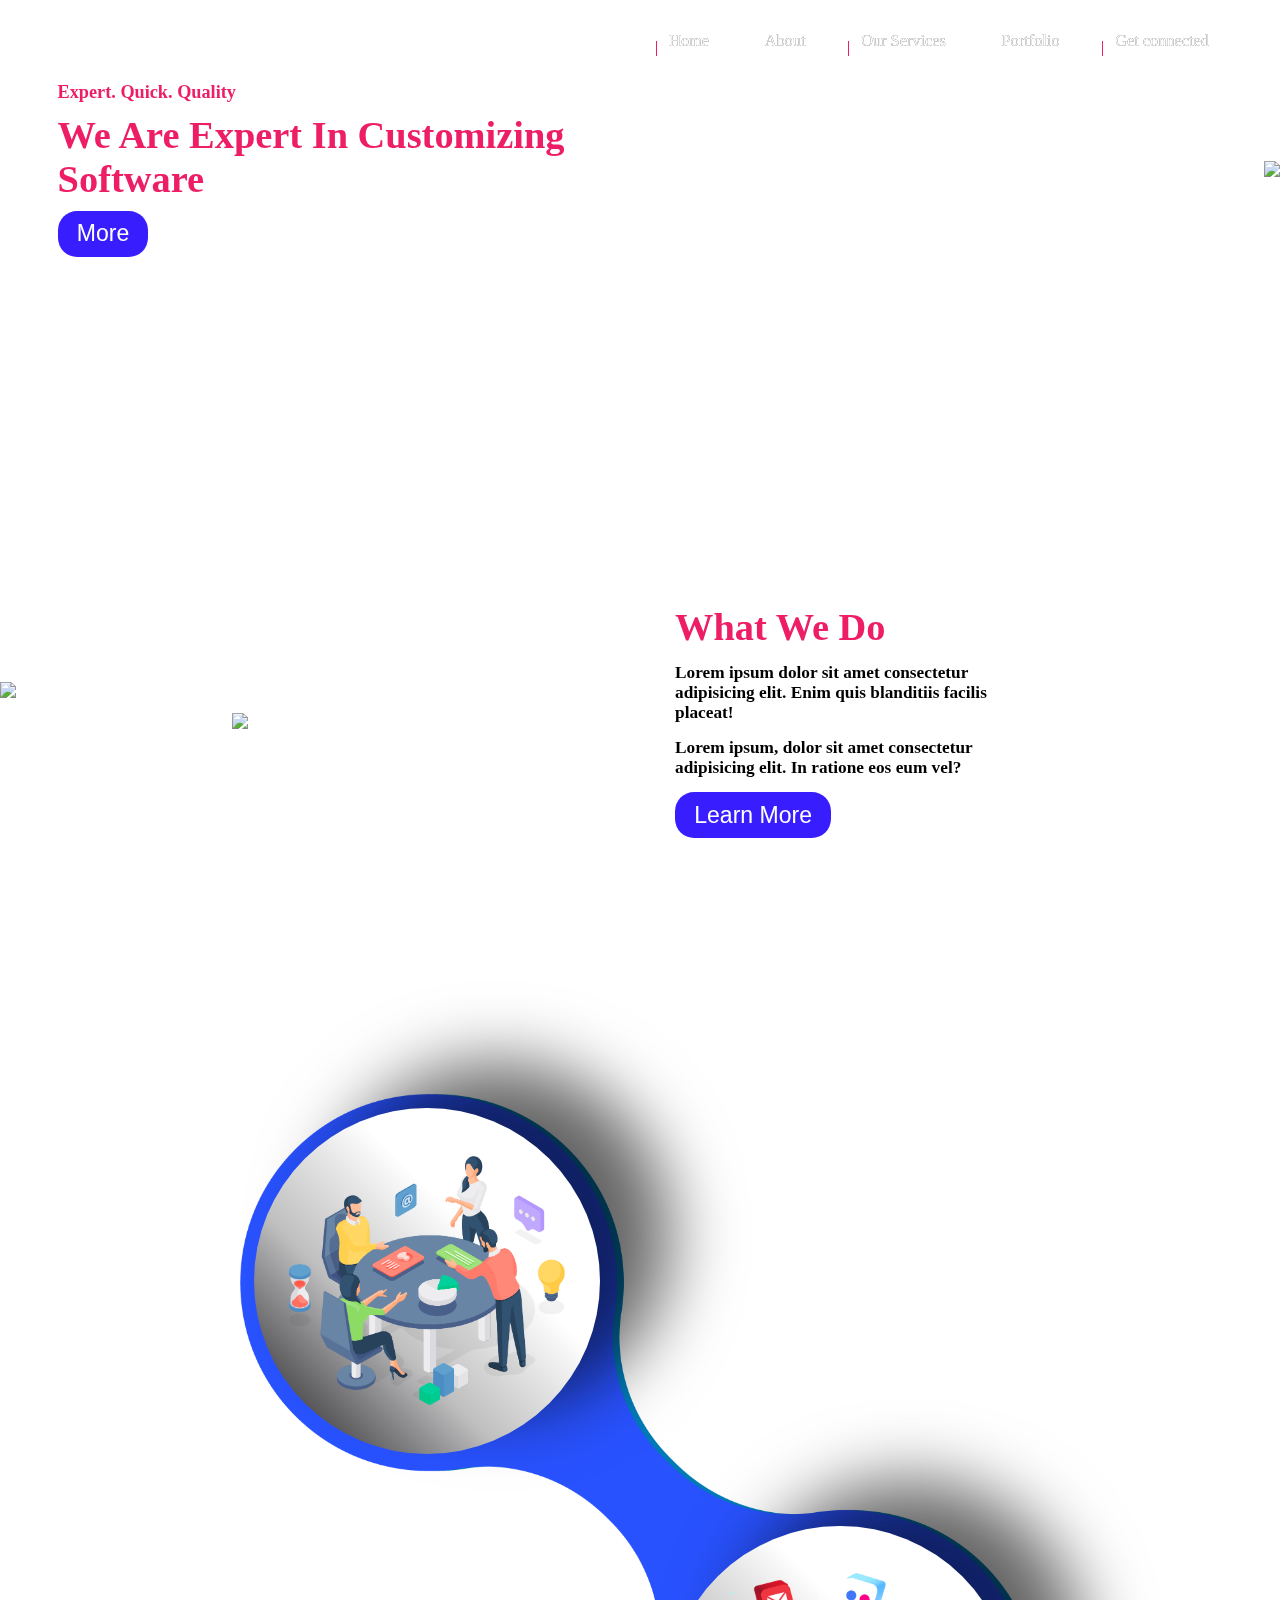
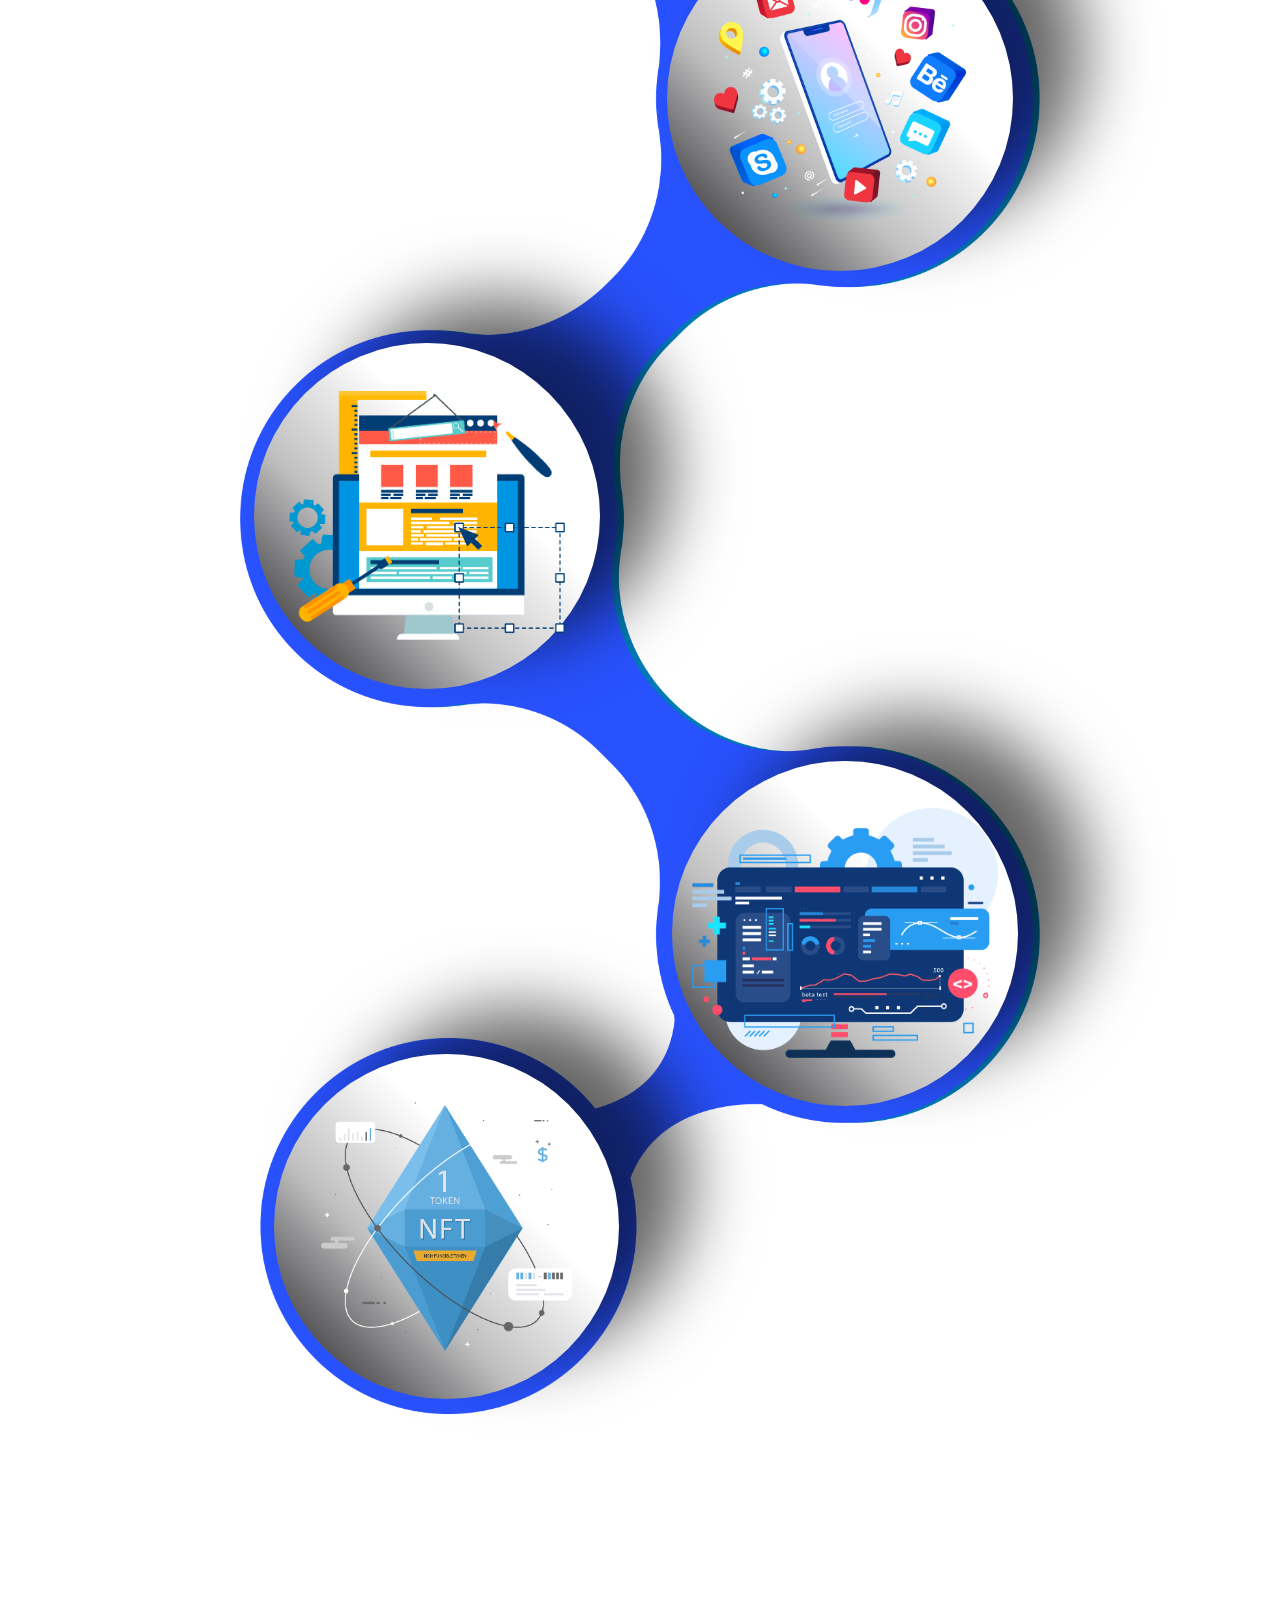
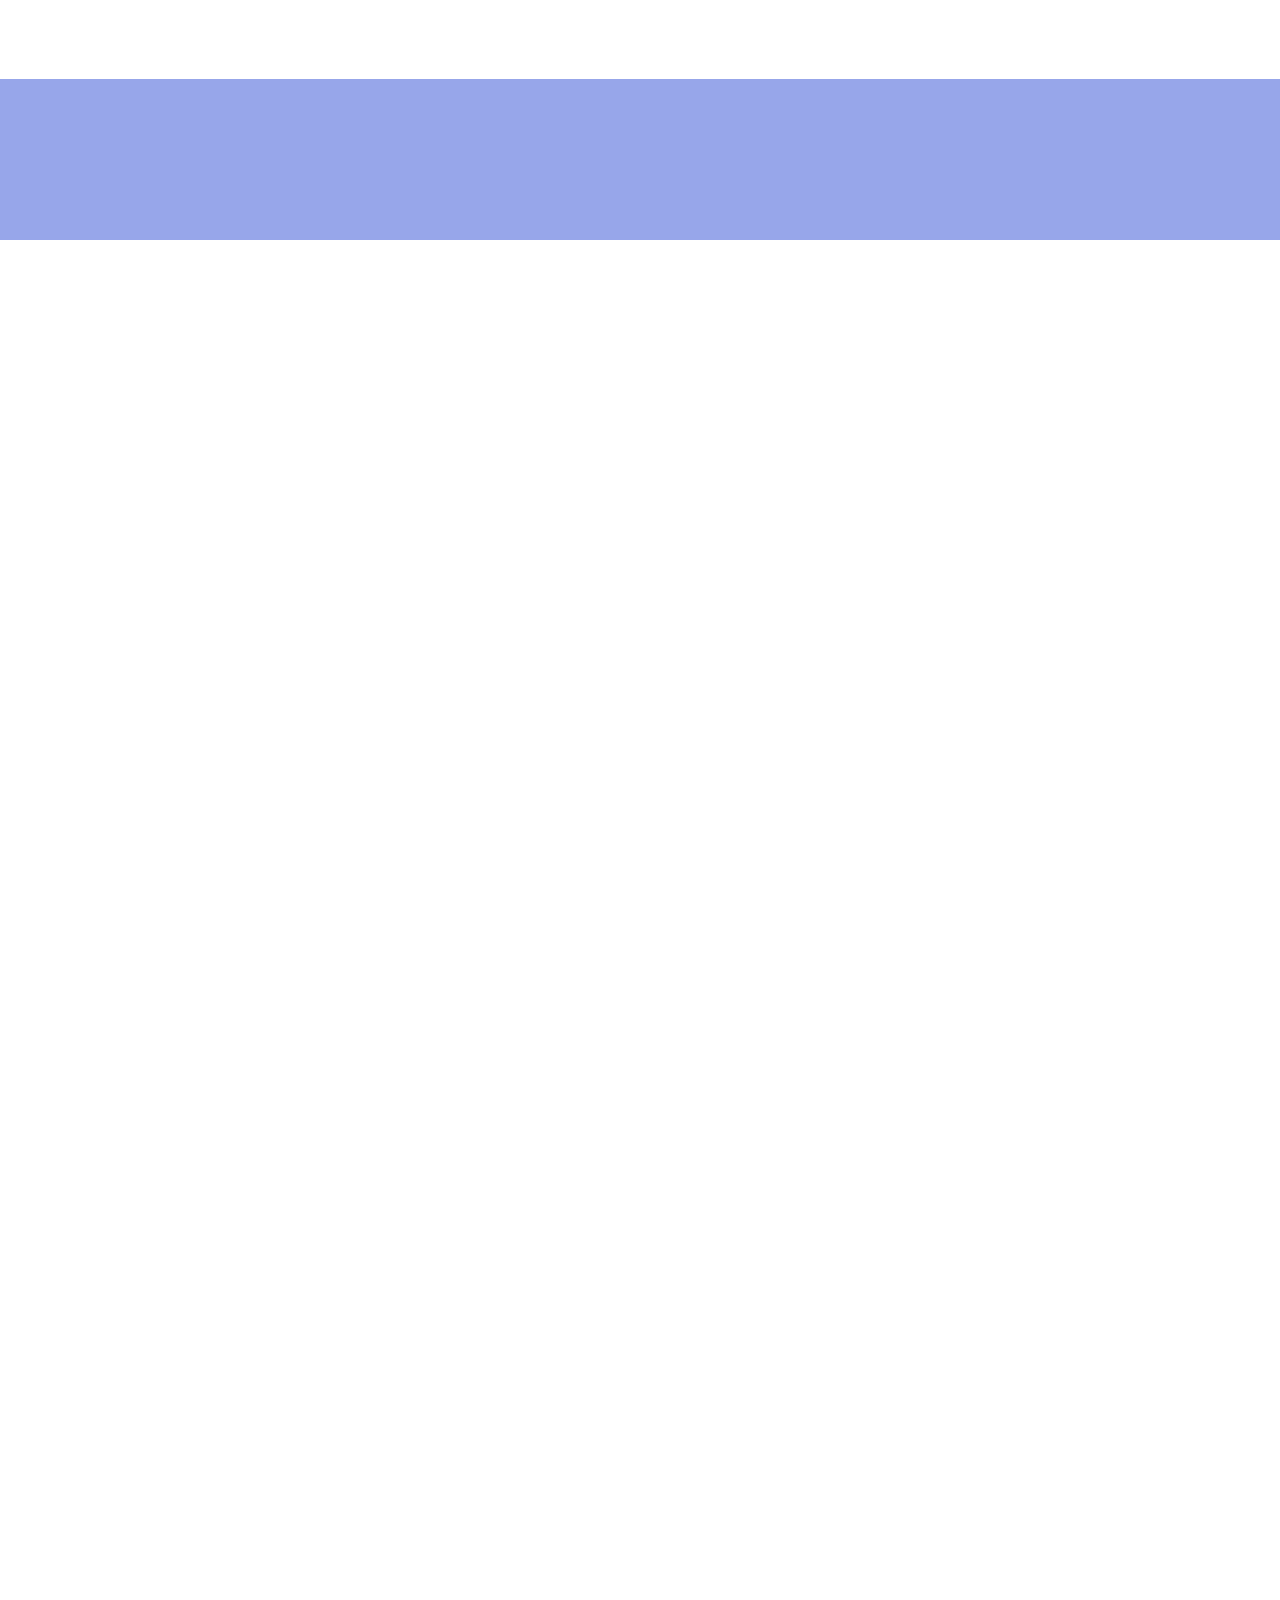
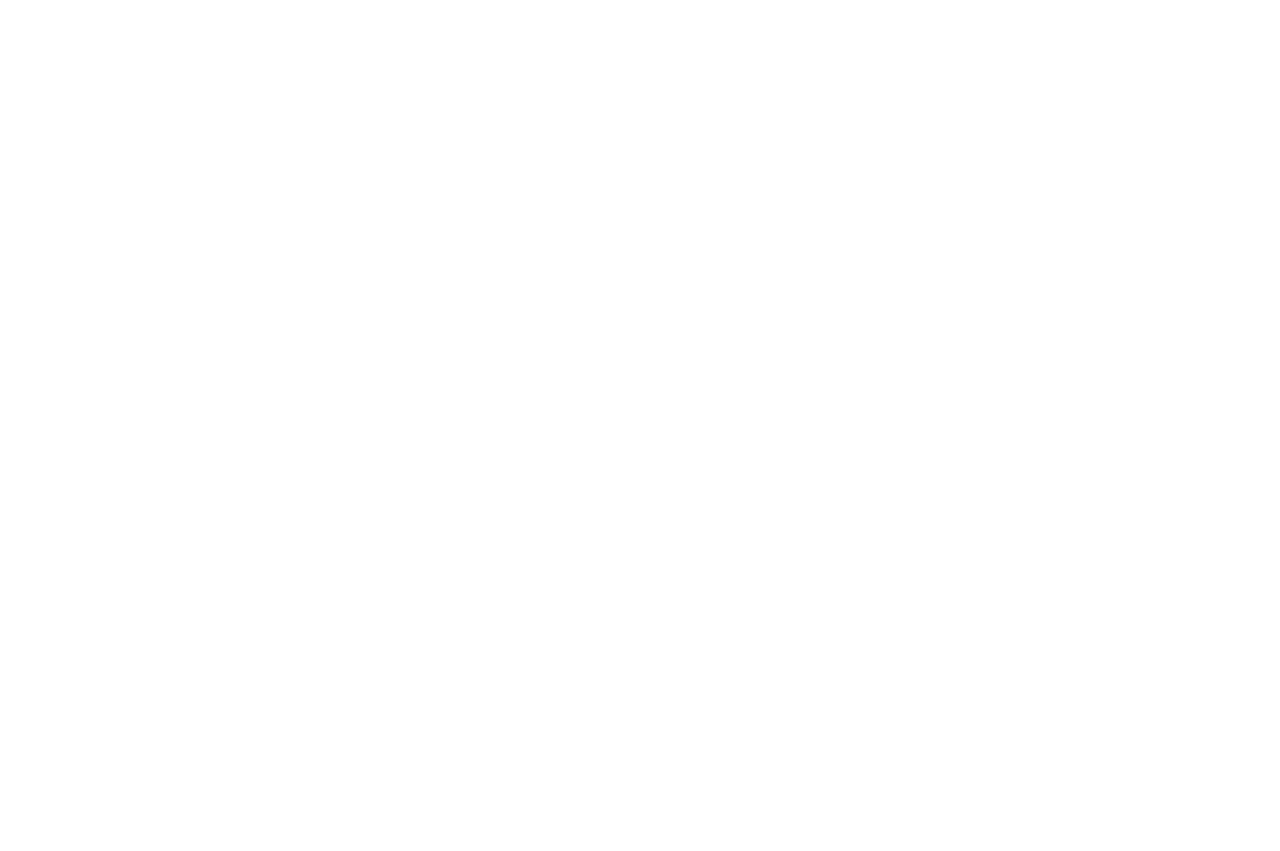
==== commit cc28bcc7: "new commit" ====
--- a/index.html
+++ b/index.html
@@ -43,6 +43,7 @@
                     <div id="myNav" class="overlay">
                         <a href="javascript:void(0)" class="closebtn" onclick="closeNav()">&times;</a>
                         <div class="overlay-content">
+                          <a href="index.html">Home</a>
                           <a href="#">About</a>
                           <a href="#">Services</a>
                           <a href="#">Portfolio</a>
@@ -99,8 +100,33 @@
         </div>
 
         <div class="service-container">
+            <div class="ser-img1 ser-hover" onmouseover="shadowChange()">
+                <a href="staff.html">
+                    <img src="asset/photofile/1st@3x.png">
+                </a>
+            </div>
+            <div class="ser-img2 ser-hover">
+                <a href="mobile-app.html">
+                    <img src="asset/photofile/2nd@3x.png">
+                </a>
+            </div>
+            <div class="ser-img3 ser-hover">
+                <a href="web.html">
+                    <img src="asset/photofile/3rd@3x.png">
+                </a>
+            </div>
+            <div class="ser-img4 ser-hover">
+                <a href="custom-soft.html">
+                    <img src="asset/photofile/4th@3x.png" alt="">
+                </a>
+            </div>
+            <div class="ser-img5 ser-hover">
+                <a href="nft.html">
+                    <img src="asset/photofile/5th@3x.png" alt="">
+                </a>
+            </div>
             <div class="blue-de">
-                <img src="asset/photofile/service-cover@3x.png">
+                <img src="asset/photofile/blue-cover@3x.png">
             </div>
            <div class="service-flexbox">
             <div class="service-content" data-aos="fade-left" id="staff-agu">
--- a/asset/style.css
+++ b/asset/style.css
@@ -30,6 +30,7 @@
     font-size: 62.5%;
     overflow-x: hidden;
     scroll-behavior: smooth;
+    transition: scroll-behavior .5s;
 }
 .home-container{
     background-image: url(./photofile/body.png);
@@ -291,7 +292,7 @@
     display: flex;
     justify-content: flex-end;
     align-items: center;
-    height: 60rem;
+    height: 45rem;
     padding: 0 8rem;
 }
 .service-content{
@@ -304,13 +305,13 @@
     justify-content: flex-start;
 }
 .service-2{
-    max-height: 50rem;
+    max-height: 55rem;
 }
 .service-3{
     max-height: 40rem;
 }
 .service-5{
-    max-height: 30rem;
+    max-height: 20rem;
 }
 .ser-head{
     font-size: 2.4rem;
@@ -325,13 +326,61 @@
     color: #A09292;
 }
 .blue-de img{
-    height: 260rem;
+    height: 200rem;
 }
 .blue-de{
     position: absolute;
-    top: -6rem;
-    left: 8rem;
-}
+    top:  2rem;
+    left: 250px;
+}
+.ser-img3,.ser-img1,.ser-img2,.ser-img4,.ser-img5{
+    position: absolute;
+    background-image: linear-gradient(to right top, #1c191b, #403d40, #676668, #929193, #bfbfc0, #d4d4d5, #e9e9ea, #ffffff, #ffffff, #ffffff, #ffffff, #ffffff);
+    z-index: 1;
+    height: 36rem;
+    display: flex;
+    align-items: center;
+    justify-content: center;
+    width: 36rem;
+    transition: all 400ms;
+    filter: drop-shadow(70px -45px 35px rgba(0, 0, 0, 0.61));
+    border-radius: 100%;
+}
+.ser-img1{
+    top: 3.5rem;
+    left: 26.5rem;
+}
+.ser-img1:hover,.ser-img2:hover,.ser-img3:hover,.ser-img4:hover,.ser-img5:hover{
+    filter: drop-shadow(70px -45px 35px rgba(0, 0, 0, 0.81));
+}
+.ser-img1 img,.ser-img2 img,.ser-img3 img,.ser-img4 img,.ser-img5 img{
+    height: 26rem;
+}
+.ser-img2{
+    top: 47rem;
+    left: 69.5rem;
+}
+.ser-img3{
+    top: 90.5rem;
+    left: 26.5rem;
+}
+.ser-img4{
+    top: 134rem;
+    left: 70rem;
+}
+.ser-img5{
+    top: 164.5rem;
+    left: 28.5rem;
+}
+
+
+
+
+
+
+
+
+
 
 
 /* digital part starts here */
@@ -1617,20 +1666,16 @@
     .banner{
         height: 60rem;
     }
+    .blue-de{
+        left: 24rem;
+    }
 }
 @media (max-width:580px){
     html{
         font-size: 25%;
     }
-    .blue-de img{
-        height: 200rem;
-    }
     .service-content{
         max-width: 40%;
-    }
-    .service-flexbox{
-        height: 40rem;
-        padding: 0 1rem;
     }
     .company-logo{
         display: grid;
@@ -1666,6 +1711,22 @@
         margin: 1rem;
         padding: 8rem 0;
     }
+    .blue-de{
+        left: 13rem;
+    }
+    .ser-img1,.ser-img3{
+        left: 15rem;
+    }
+    .ser-img5{
+        left: 16.5rem;
+    }
+    .ser-img2,.ser-img4{
+        left: 58rem;
+    }
+    .service-5{
+        max-height: 25rem;
+    }
+
 }
 @media(max-width:468px){
     .banner-img img,.nft-banner-img img{
@@ -1683,14 +1744,8 @@
     .footer-container{
         width: 90%;
     }
-    .blue-de{
-        left: 0rem;
-    }
     .service-content{
         max-width: 45%;
-    }
-    .blue-de img{
-        height: 220rem;
     }
     .process-illus img{
         height: 220rem;
@@ -1741,6 +1796,18 @@
     .step-1{
         margin-left: 43rem;
     }
+    .blue-de{
+        left: 6rem;
+    }
+    .ser-img1,.ser-img3{
+        left: 8rem;
+    }
+    .ser-img5{
+        left: 9.5rem;
+    }
+    .ser-img2,.ser-img4{
+        left: 51rem;
+    }
 }
 @media (max-width:360px){
     html{
@@ -1760,13 +1827,25 @@
         margin-left: 5%;
     }
     .blue-de{
-        left: 30px;
+        left: 20rem;
+    }
+    .ser-img1,.ser-img3{
+        left: 22rem;
+    }
+    .ser-img5{
+        left: 24rem;
+    }
+    .ser-img2,.ser-img4{
+        left: 65rem;
     }
 }
 @media (min-width:769px) and (max-width:1024px){
     html{
         font-size: 40%;
     }
+    .blue-de{
+        left: 25rem;
+    }
 }
 @media (min-width:769px) and (max-width:840px){
     .banner-img img{
@@ -1777,6 +1856,9 @@
     .banner-img img{
         height: 45rem;
     }
+    .blue-de{
+        left: 25rem;
+    }
 }
 @media (min-width:1025px) and (max-width:1200px){
     html{
@@ -1793,6 +1875,9 @@
     .banner{
         height: 60rem;
     }
+    .blue-de{
+        left: 25rem;
+    }
 }
 @media (min-width:1500px){
     html{
@@ -1801,11 +1886,17 @@
     .banner{
         height: 55rem;
     }
+    .blue-de{
+        left: 25rem;
+    }
 }
 @media (min-width:1900px){
     html{
         font-size: 85%;
     }
+    .blue-de{
+        left: 25rem;
+    }
 }
 @media(min-width:2400px){
     html{
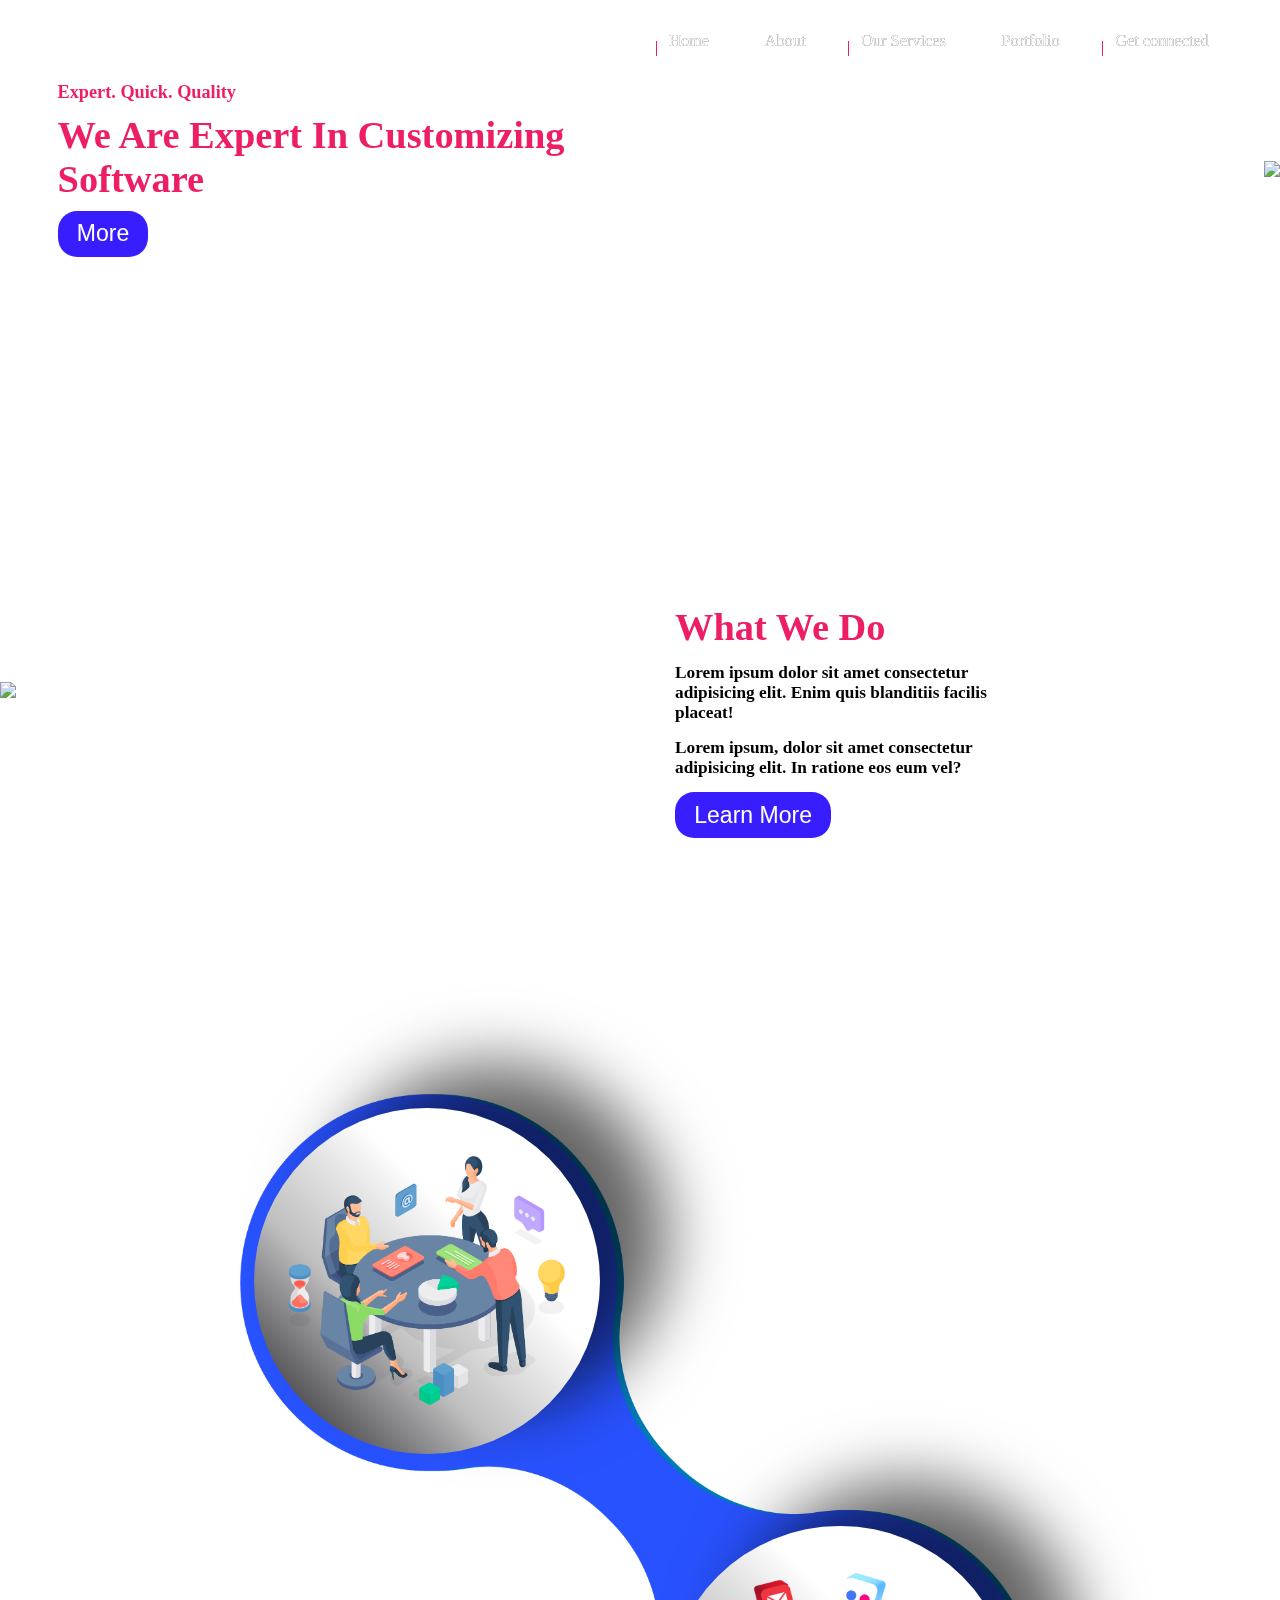
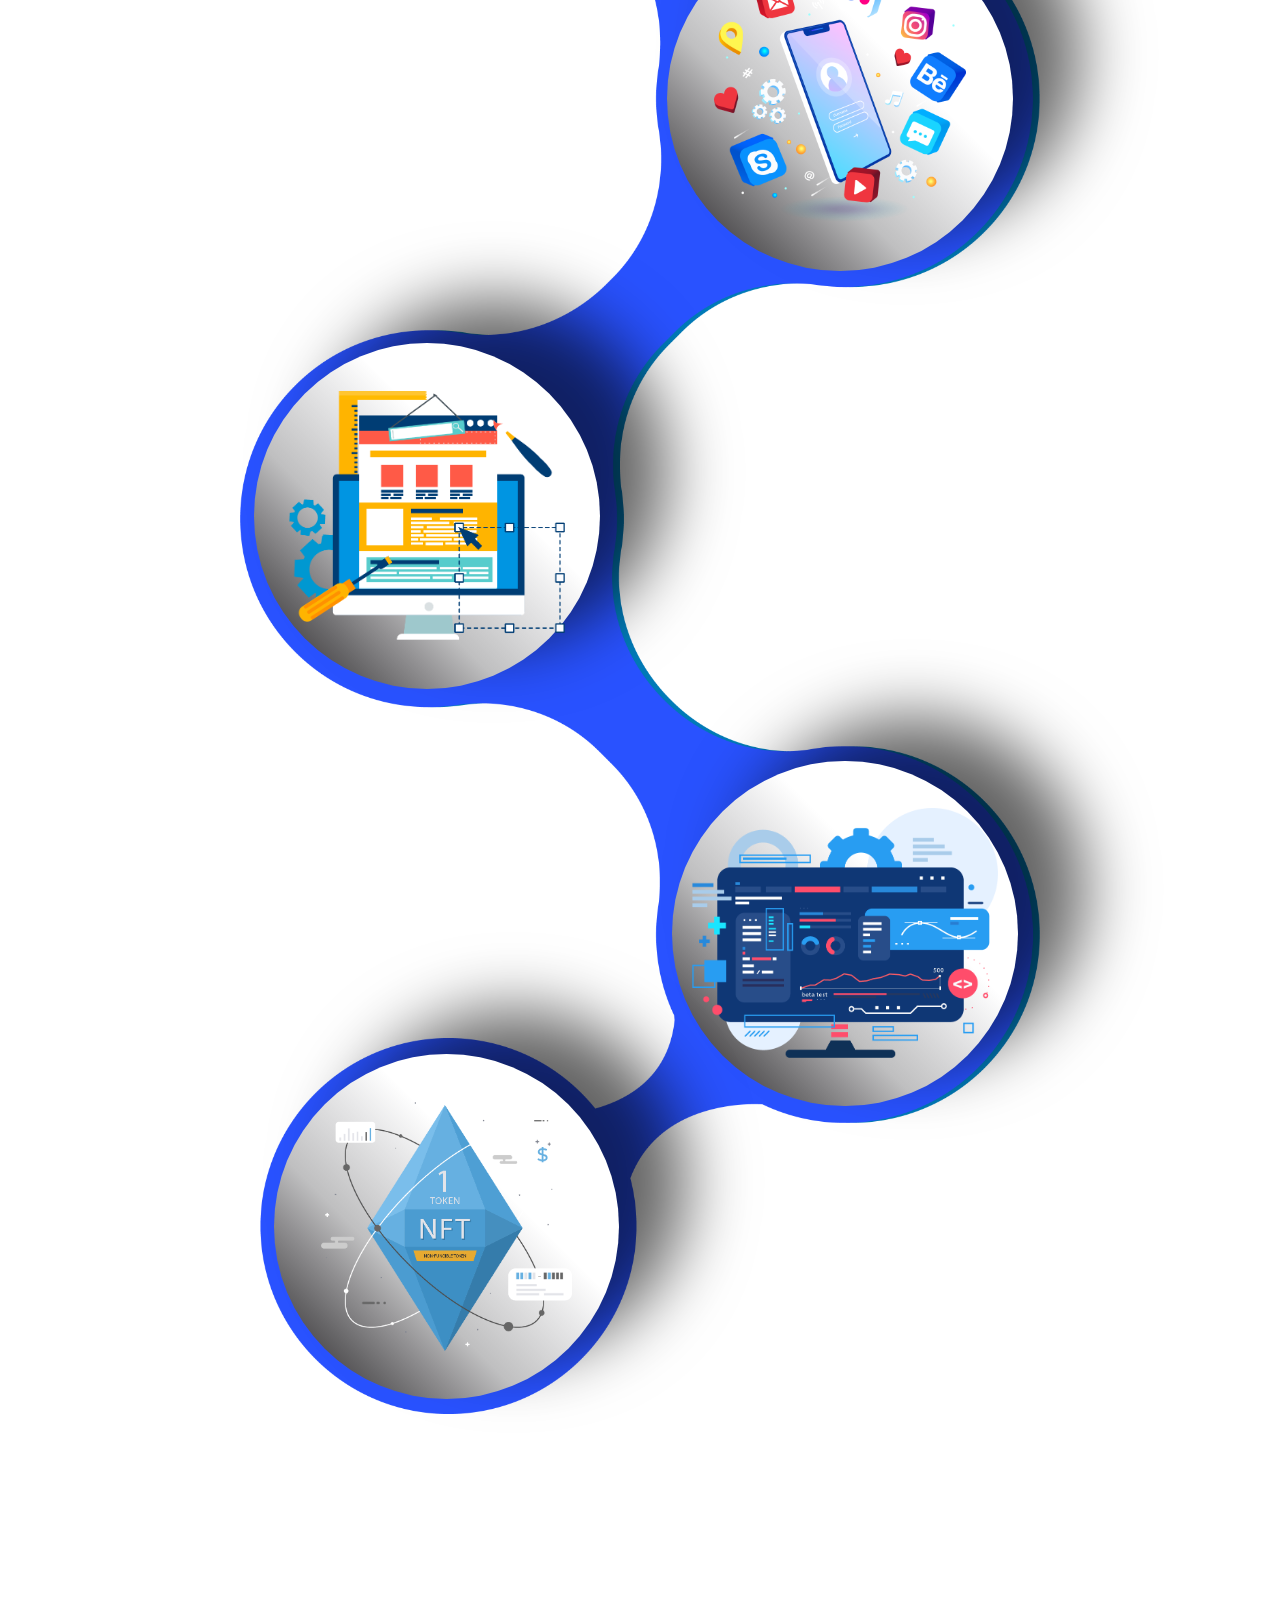
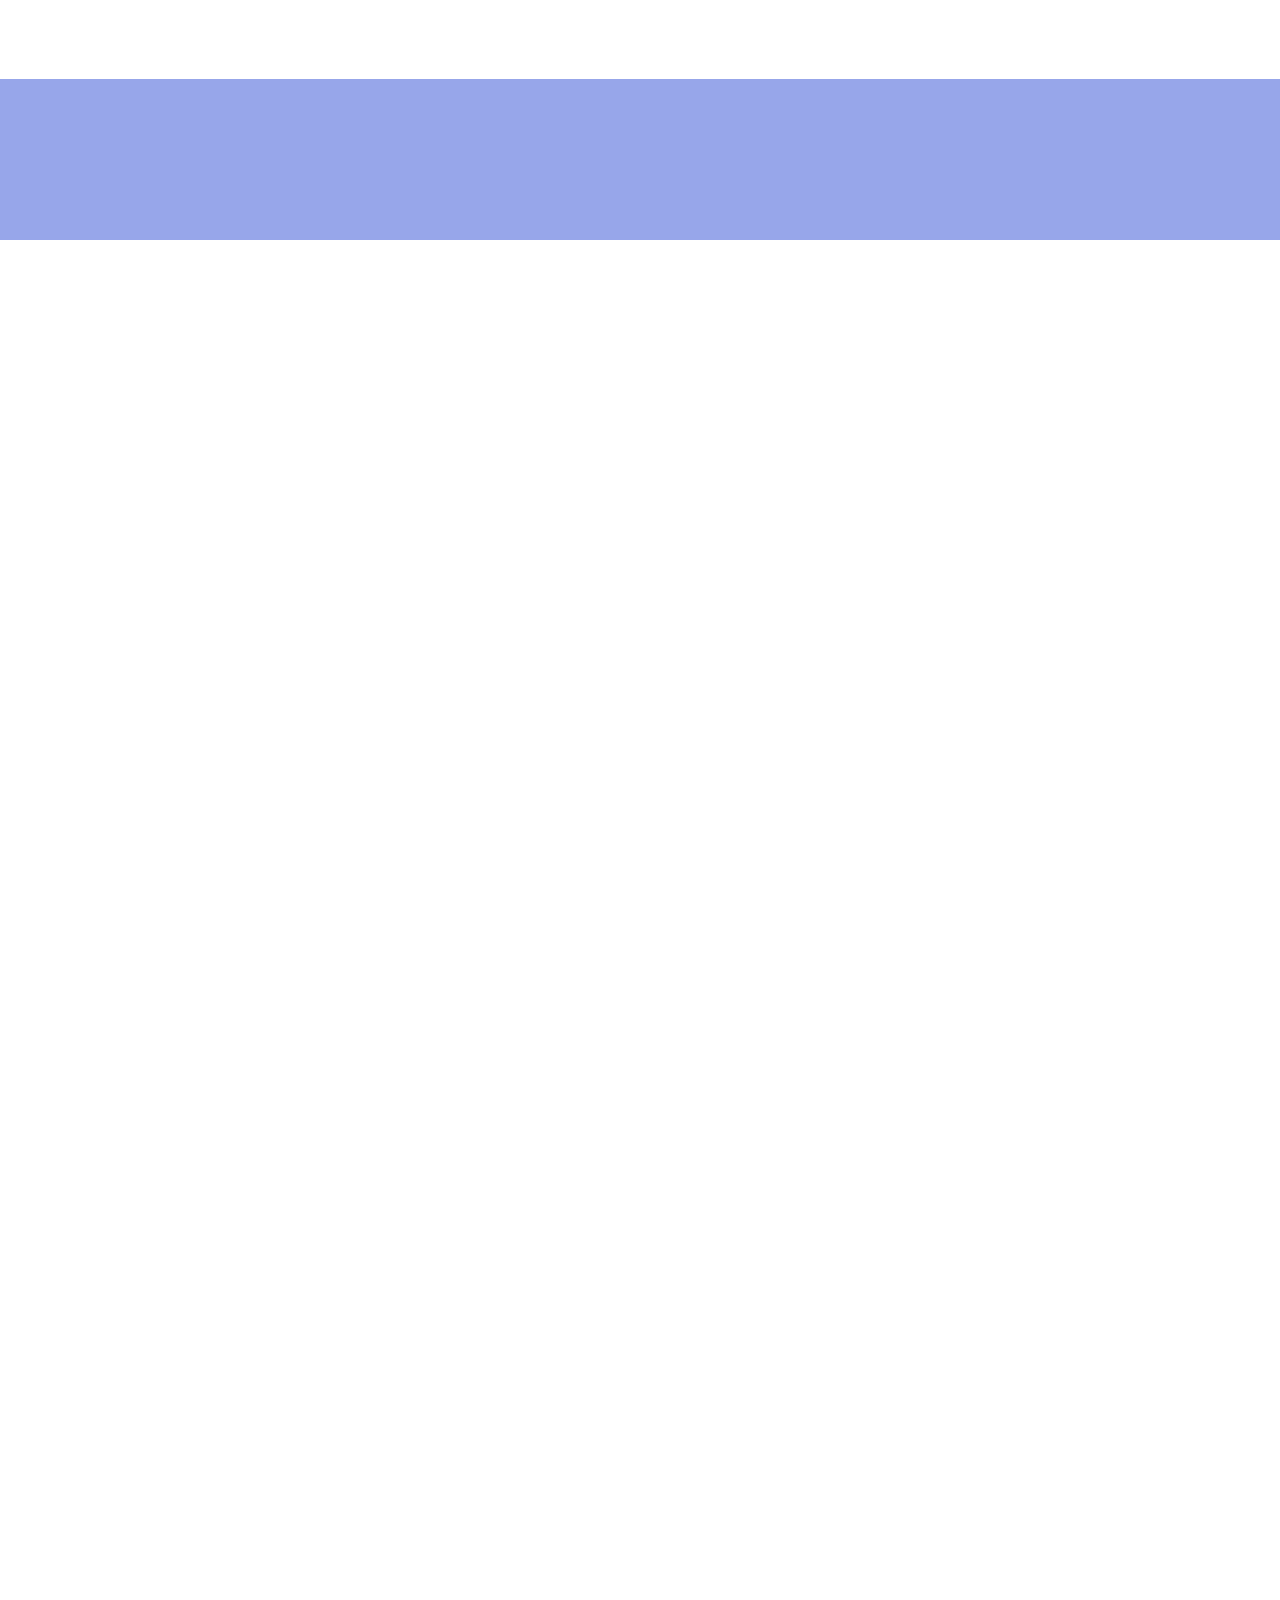
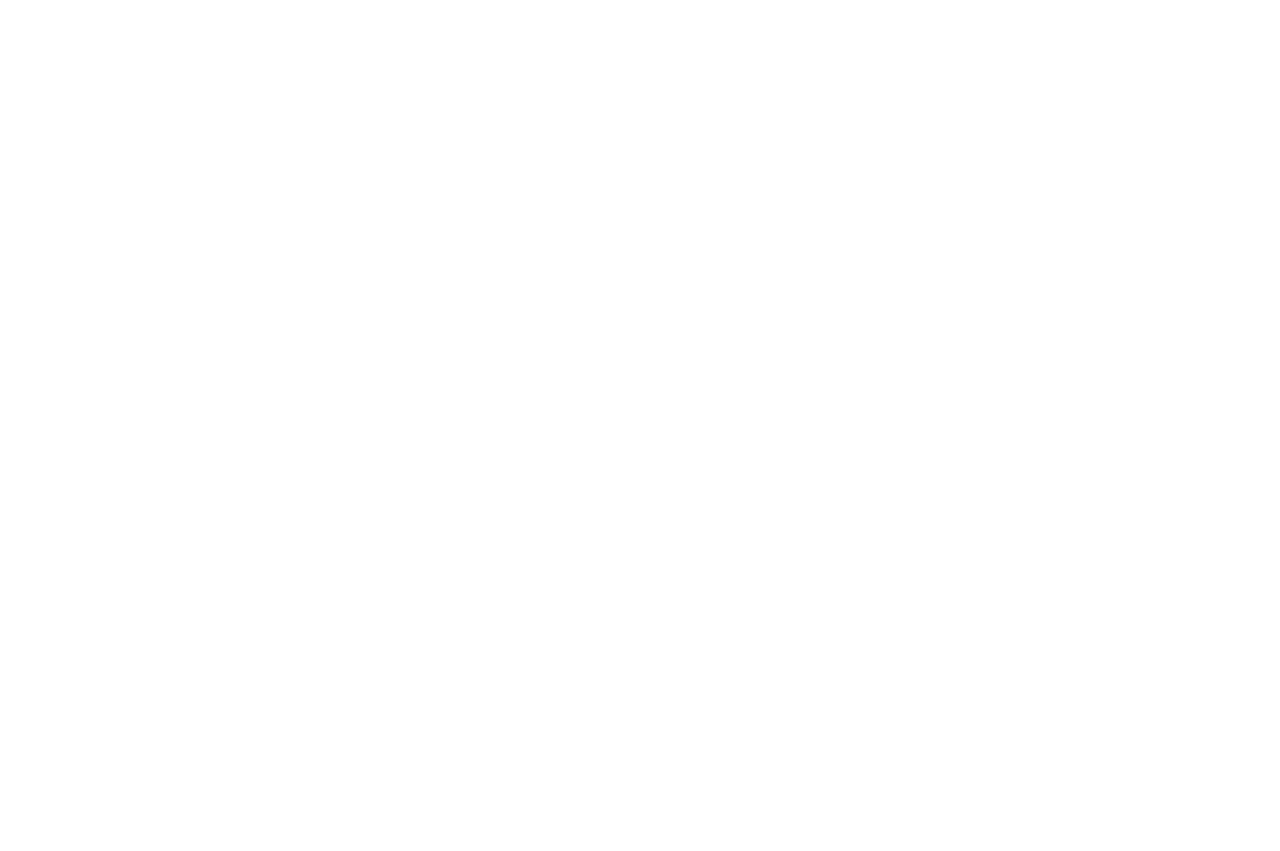
==== commit 86bc8091: "favicon added" ====
--- a/index.html
+++ b/index.html
@@ -9,6 +9,7 @@
     <link rel="stylesheet" href="https://unpkg.com/aos@next/dist/aos.css" />
     <script src="asset/script.js"></script>
     <link rel="stylesheet" href="asset/style.css">
+    <link rel="icon" type="image/x-icon" href="/asset/photofile/favicon.png">
 </head>
 <body>
     <div class="home-container">
@@ -80,7 +81,7 @@
                 </div>
                 <div class="what-content-container">
                     <div class="what-img">
-                        <img src="./asset/photofile/what-sec-illust@3x.png" data-aos="fade-right">
+                        <img src="./asset/photofile/what-sec-illust@3x.png" data-aos="fade-right" data-aos-offset="300">
                     </div>
                     <div class="what-content" data-aos="fade-left">
                         <h2>What We Do</h2>
--- a/asset/style.css
+++ b/asset/style.css
@@ -343,7 +343,7 @@
     justify-content: center;
     width: 36rem;
     transition: all 400ms;
-    filter: drop-shadow(70px -45px 35px rgba(0, 0, 0, 0.61));
+    filter: drop-shadow(7rem -4.5rem 3.5rem rgba(0, 0, 0, 0.61));
     border-radius: 100%;
 }
 .ser-img1{
@@ -351,7 +351,7 @@
     left: 26.5rem;
 }
 .ser-img1:hover,.ser-img2:hover,.ser-img3:hover,.ser-img4:hover,.ser-img5:hover{
-    filter: drop-shadow(70px -45px 35px rgba(0, 0, 0, 0.81));
+    filter: drop-shadow(7rem -4.5rem 3.5rem rgba(0, 0, 0, 0.81));
 }
 .ser-img1 img,.ser-img2 img,.ser-img3 img,.ser-img4 img,.ser-img5 img{
     height: 26rem;
@@ -1669,6 +1669,15 @@
     .blue-de{
         left: 24rem;
     }
+    .ser-img1,.ser-img3{
+        left: 25.5rem;
+    }
+    .ser-img5{
+        left: 27.5rem;
+    }
+    .ser-img2,.ser-img4{
+        left: 69rem;
+    }
 }
 @media (max-width:580px){
     html{
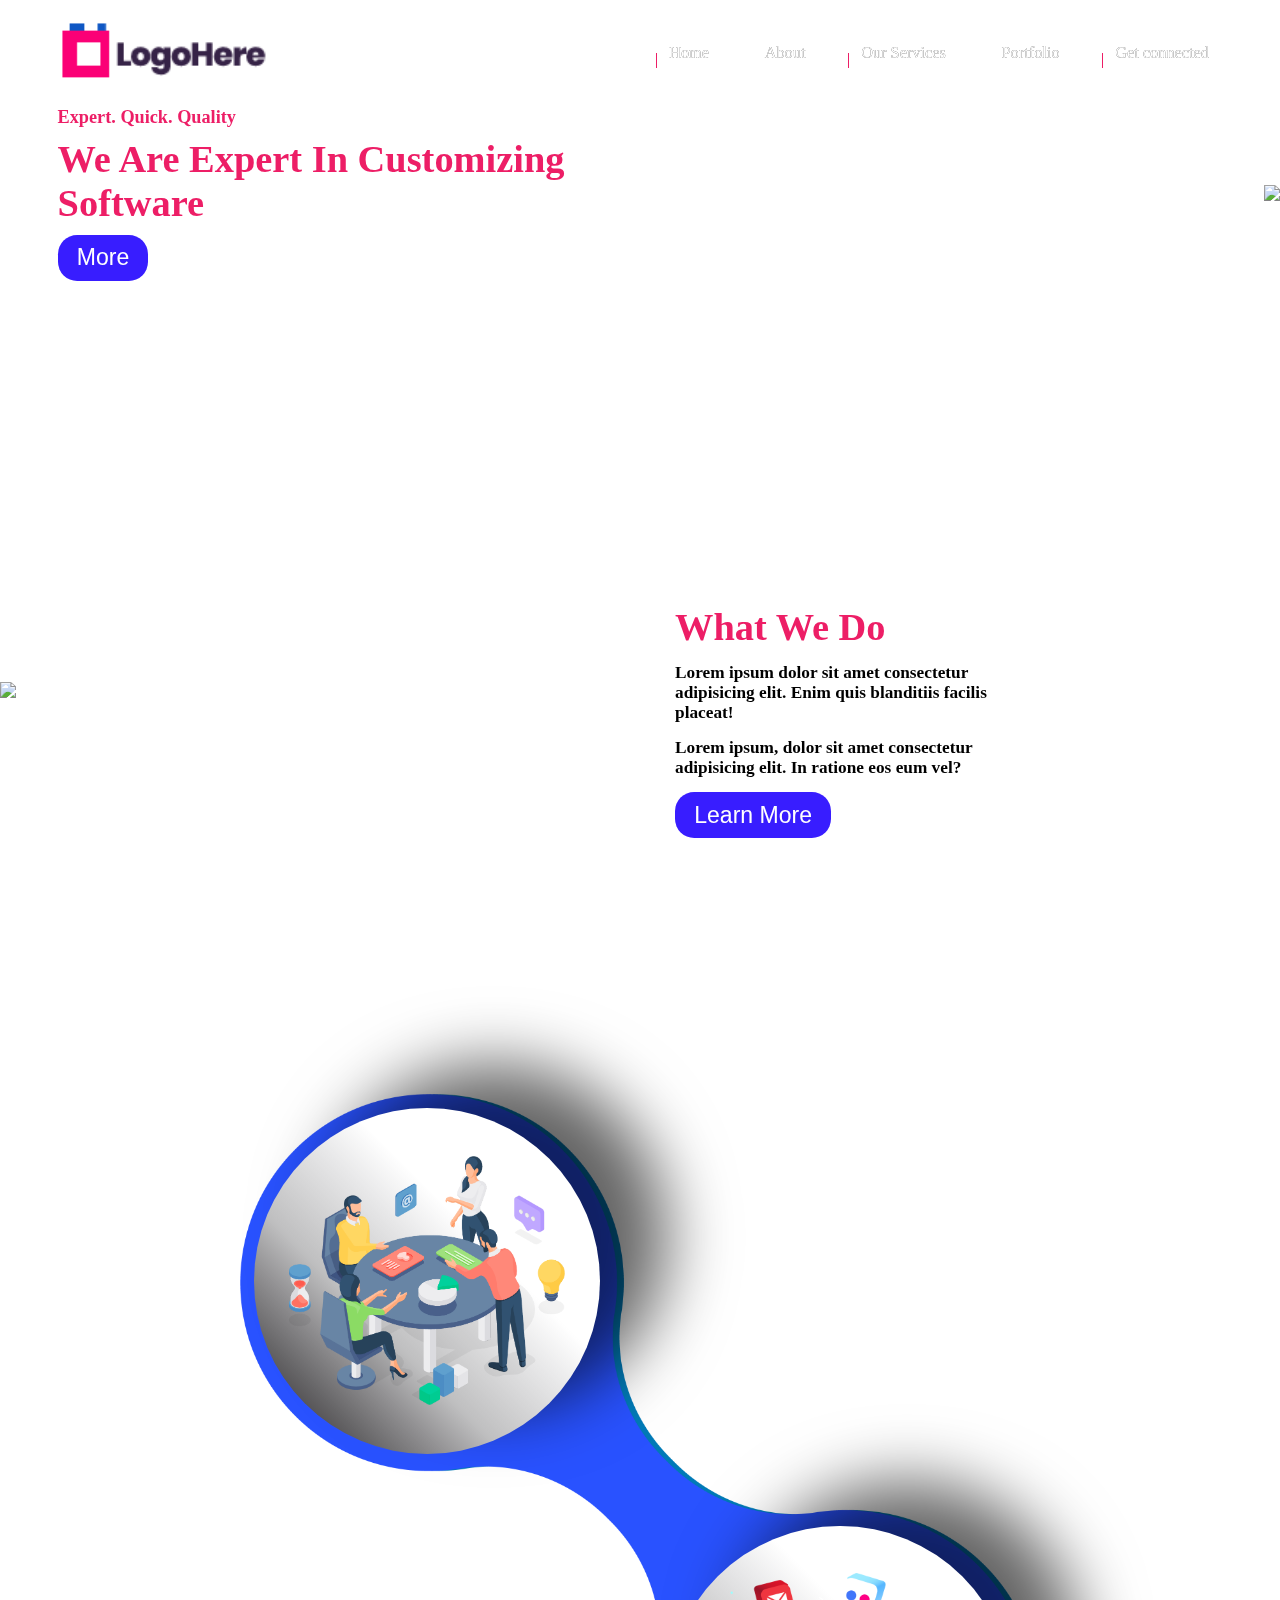
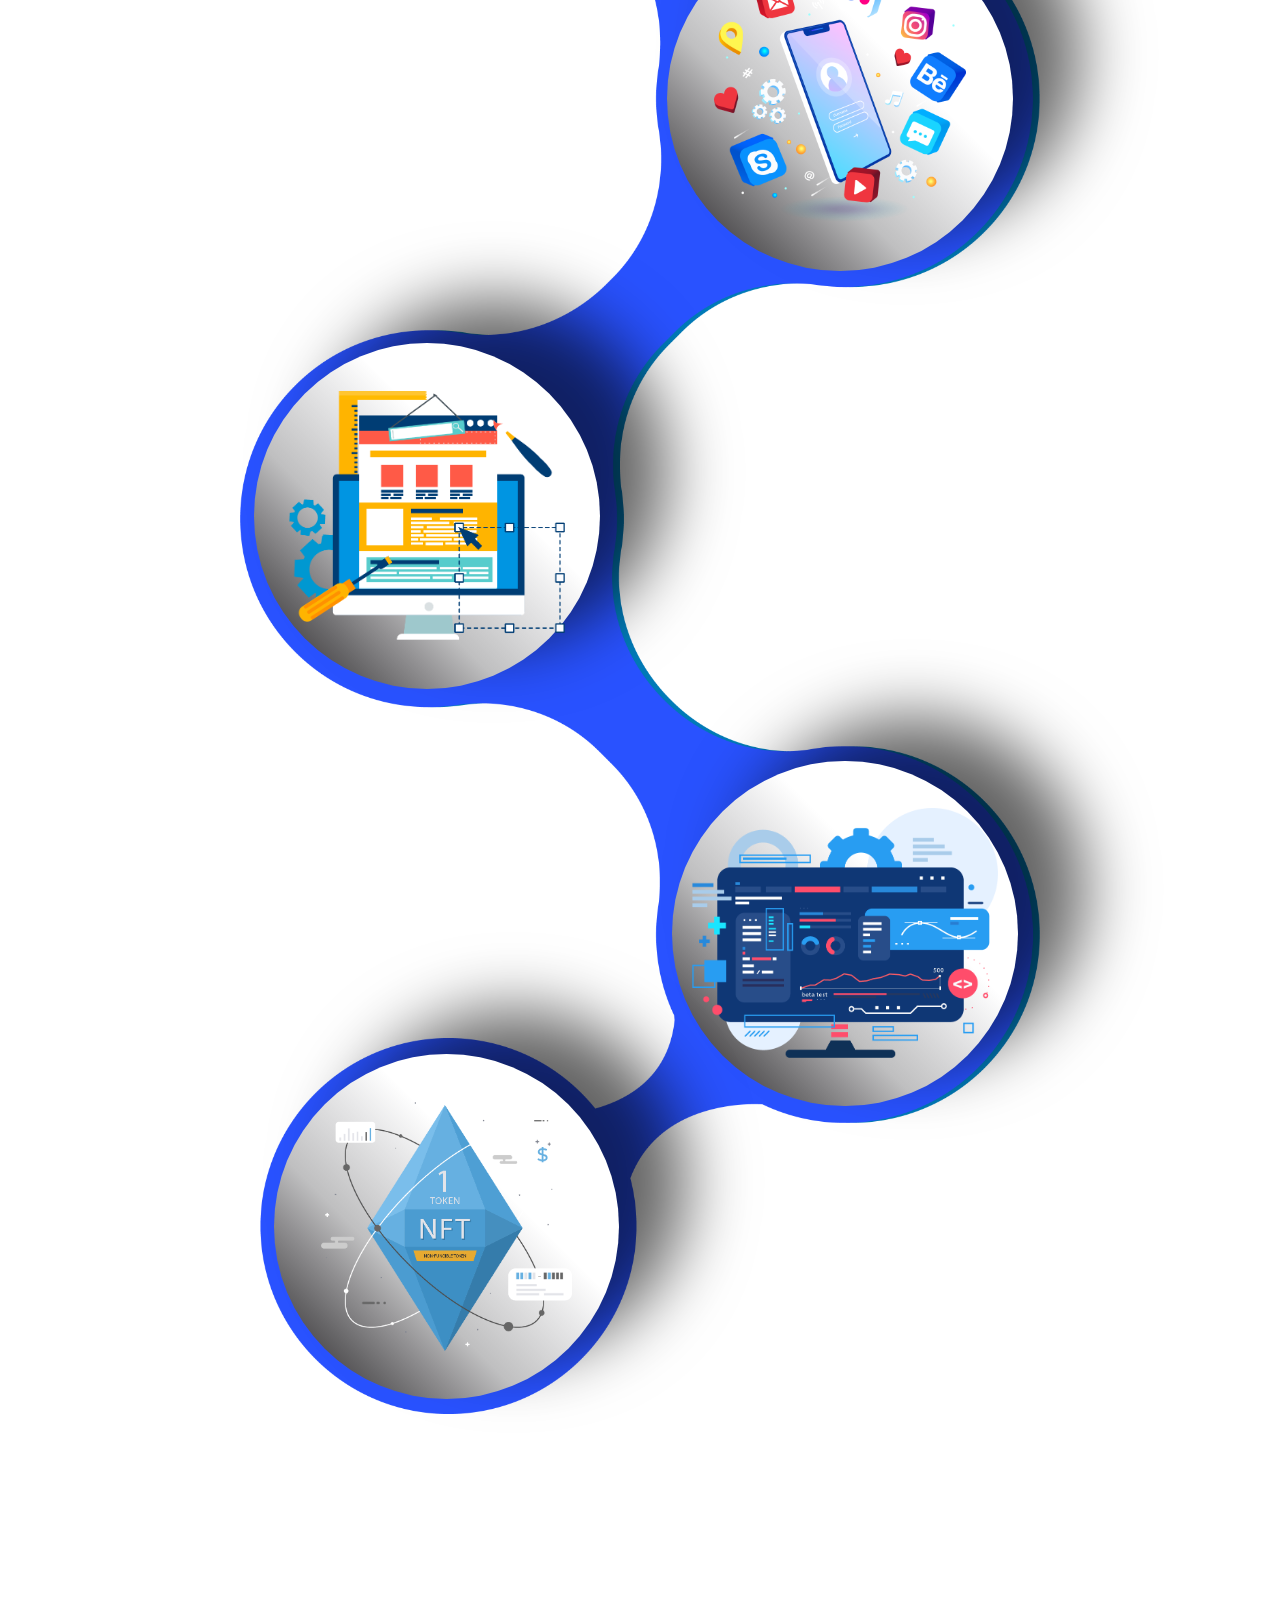
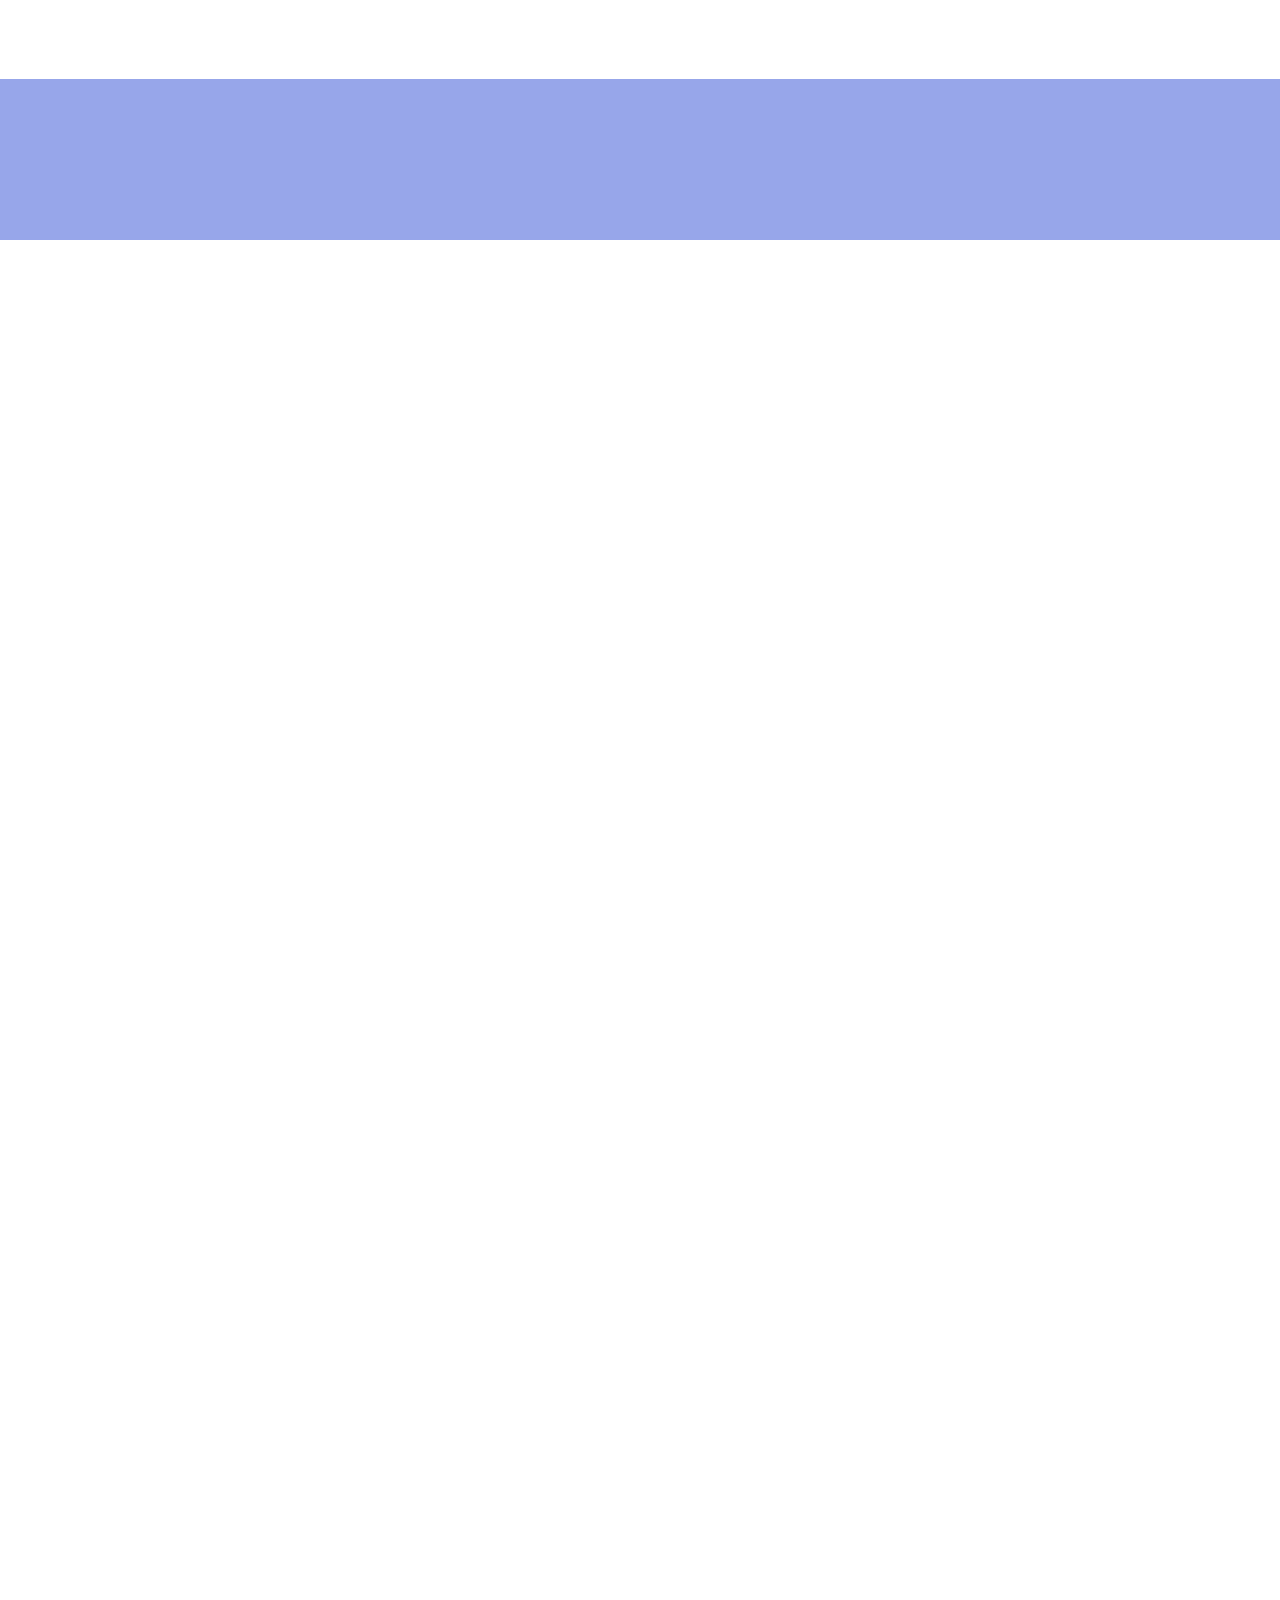
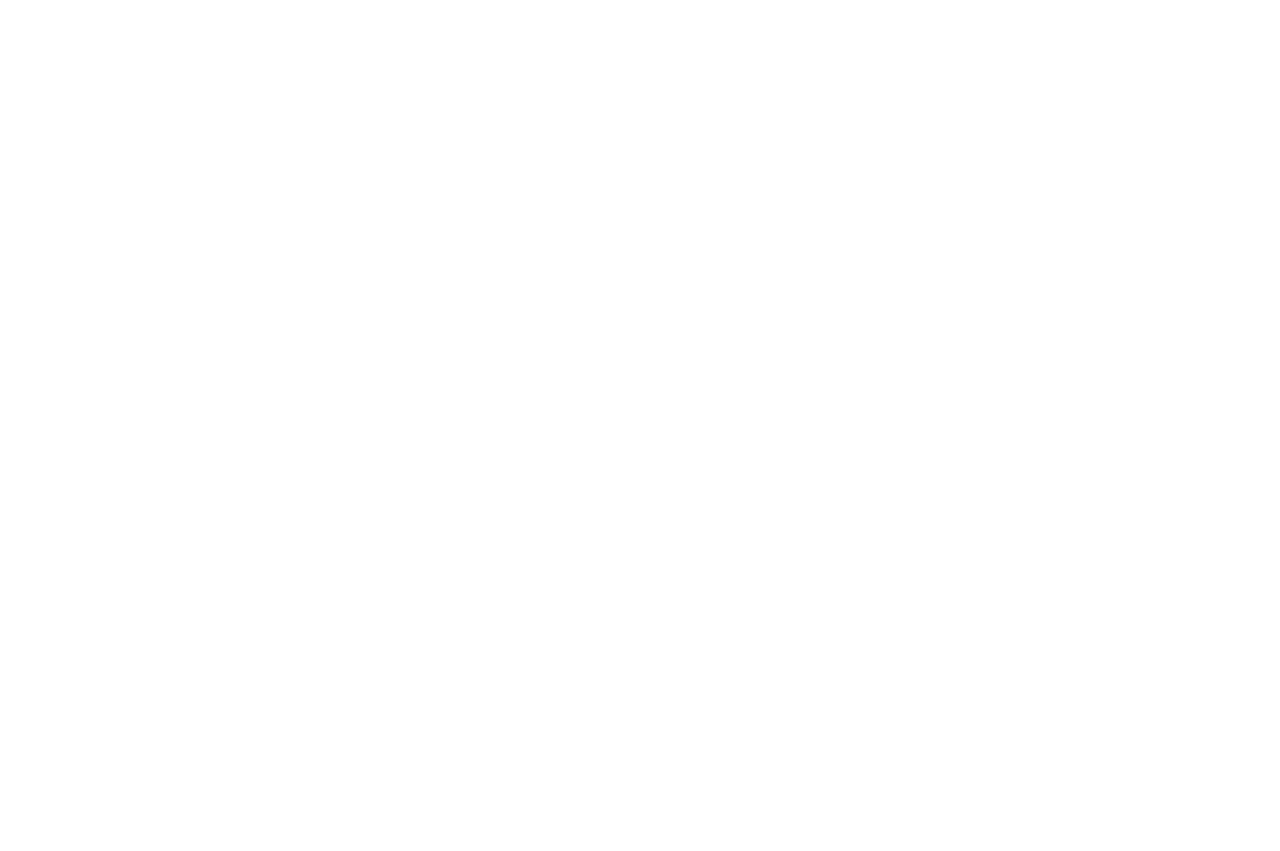
==== commit 4ad1f0d5: "new commit" ====
--- a/index.html
+++ b/index.html
@@ -7,7 +7,6 @@
     <title>Home</title>
     <script src="https://kit.fontawesome.com/9cfa251def.js" crossorigin="anonymous"></script>
     <link rel="stylesheet" href="https://unpkg.com/aos@next/dist/aos.css" />
-    <script src="asset/script.js"></script>
     <link rel="stylesheet" href="asset/style.css">
     <link rel="icon" type="image/x-icon" href="/asset/photofile/favicon.png">
 </head>
@@ -17,12 +16,15 @@
             <div class="banner">
                 <nav>
                     <div class="nav-bar" onclick="openNav()">
-                        <i class="fa-solid fa-bars"></i>
+                        <img src="asset/photofile/menu.png">
                     </div>
                     <div class="logo" data-aos="fade-right">
-                        <a href="index.html">
+                        <a href="index.html" class="hide">
                             Tech.co
                         </a>
+                        <div class="img-logo">
+                            <img src="asset/photofile/mainlogo.png">
+                        </div>
                     </div>
                     <ul data-aos="fade-left">
                         <li class="inverted-2"><a href="#">Home</a></li>
@@ -46,9 +48,20 @@
                         <div class="overlay-content">
                           <a href="index.html">Home</a>
                           <a href="#">About</a>
-                          <a href="#">Services</a>
+                          <div class="ser-btn">
+                            <button class="ser-drop">
+                                Services <i class="fa-solid fa-caret-down"></i>
+                            </button>
+                            <div class="panel">
+                                <a href="#staff-agu">Staff Agumentation</a>
+                                <a href="#mobile-dev">Mobile App Development</a>
+                                <a href="#web-dev">Web App Development</a>
+                                <a href="#soft-dev">Custom Development</a>
+                                <a href="#nft-dev">Blockchain/NFT Development</a>
+                            </div>
+                          </div>
                           <a href="#">Portfolio</a>
-                          <a href="#get_connect">Get Connected</a>
+                          <a href="#">Get Connected</a>
                         </div>
                       </div>
                 </nav>
@@ -360,6 +373,7 @@
 
     <!-- script for animation -->
     <script src="https://unpkg.com/aos@next/dist/aos.js"></script>
+    <script src="asset/script.js"></script>
     <script>
       AOS.init({
         duration:1000,
--- a/asset/style.css
+++ b/asset/style.css
@@ -49,21 +49,26 @@
     font-weight: bold;
     color: white;
 }
+.img-logo img{
+    height: 7rem;
+}
+.hide{
+    display: none;
+}
 nav{
     display: flex;
     justify-content: space-between;
     align-items: center;
     padding: 2rem 6rem;
 }
-.nav-bar i{
-    font-size: 3.2rem;
-    color: white;
-    cursor: pointer;
-}
+
 .nav-bar{
     display: none;
     border: 1px solid white;
     padding: 1rem;
+}
+.nav-bar img{
+    height: 2rem;
 }
 nav ul{
     display: flex;
@@ -113,7 +118,6 @@
     cursor: pointer;
     transition: 400ms;
 }
-
 
 
 
@@ -144,24 +148,24 @@
     z-index: 100;
     top: 0;
     left: 0;
-    background-color: rgb(0,0,0);
-    background-color: rgba(0,0,0, 0.9);
+    background-color: #3f3fb5;
     overflow-x: hidden;
     transition: 0.5s;
     font-family: ebrima;
   }
   .overlay-content {
     position: relative;
-    top: 20%;
+    top: 10%;
     width: 100%;
     text-align: center;
     margin-top: 30px;
   }
   .overlay a {
-    padding: 15px;
+    width: fit-content;
+    padding: 20px 50px;
     text-decoration: none;
-    font-size: 3.6rem;
-    color: #818181;
+    font-size: 2.8rem;
+    color: white;
     display: block;
     transition: 0.3s;
   }
@@ -176,6 +180,36 @@
     right: 4.5rem;
     font-size: 6rem;
   }
+
+
+  .ser-btn button{
+    width: fit-content;
+    padding: 20px 50px;
+    font-size: 2.8rem;
+    color: white;
+    display: block;
+    transition: 0.3s;
+    background-color: transparent;
+    border: none;
+    font-weight: bold;
+}
+.ser-btn button:hover{
+    color: #ED1E66;
+}
+.panel{
+    max-height: 0;
+    overflow: hidden;
+    transition: max-height 400ms ease-out;
+    background-color: crimson;
+}
+.ser-btn:hover .panel{
+    max-height: 60rem;
+}
+.panel a:hover{
+    color: #381DFF;
+}
+
+
 
 .banner-content-container{
     display: flex;
@@ -342,7 +376,7 @@
     align-items: center;
     justify-content: center;
     width: 36rem;
-    transition: all 400ms;
+    transition: all 400ms ease-in-out;
     filter: drop-shadow(7rem -4.5rem 3.5rem rgba(0, 0, 0, 0.61));
     border-radius: 100%;
 }
@@ -351,7 +385,7 @@
     left: 26.5rem;
 }
 .ser-img1:hover,.ser-img2:hover,.ser-img3:hover,.ser-img4:hover,.ser-img5:hover{
-    filter: drop-shadow(7rem -4.5rem 3.5rem rgba(0, 0, 0, 0.81));
+    filter: drop-shadow(7rem -4.5rem 3rem rgba(0, 0, 0, 0.81));
 }
 .ser-img1 img,.ser-img2 img,.ser-img3 img,.ser-img4 img,.ser-img5 img{
     height: 26rem;
